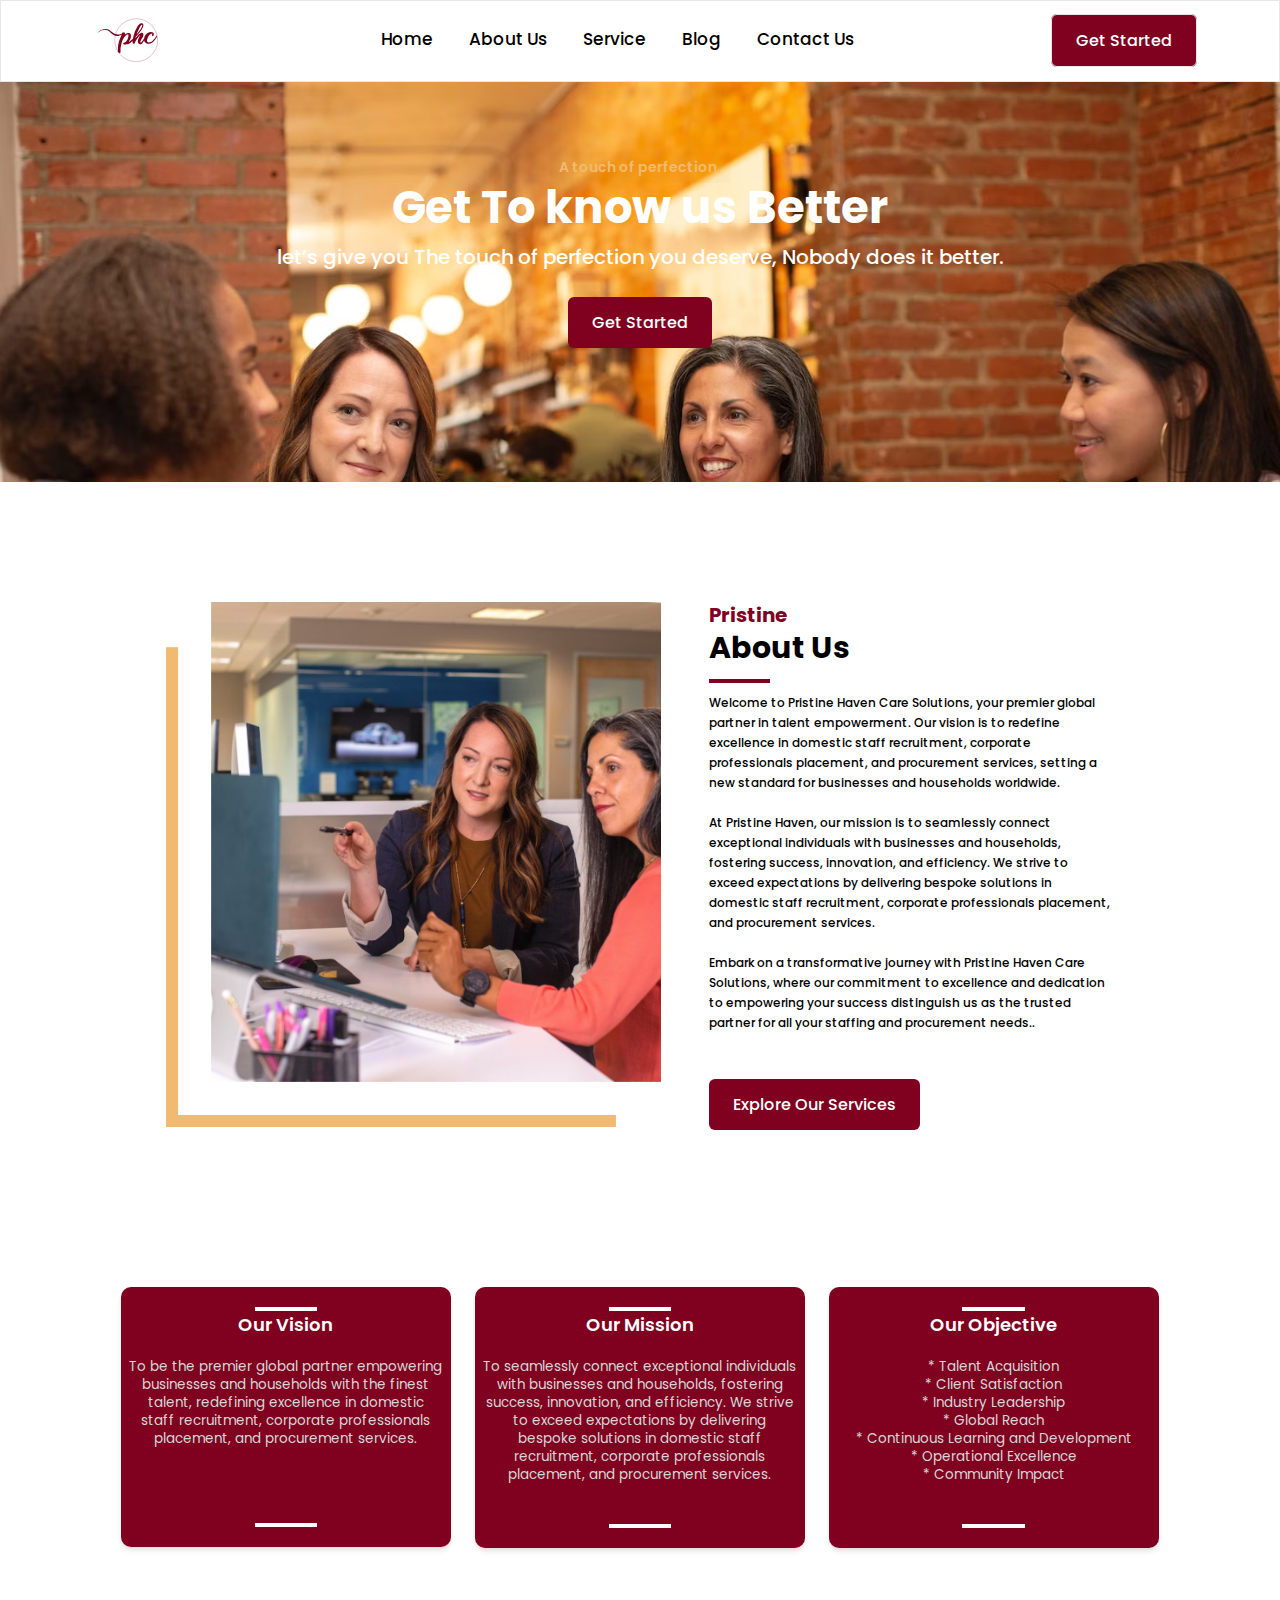
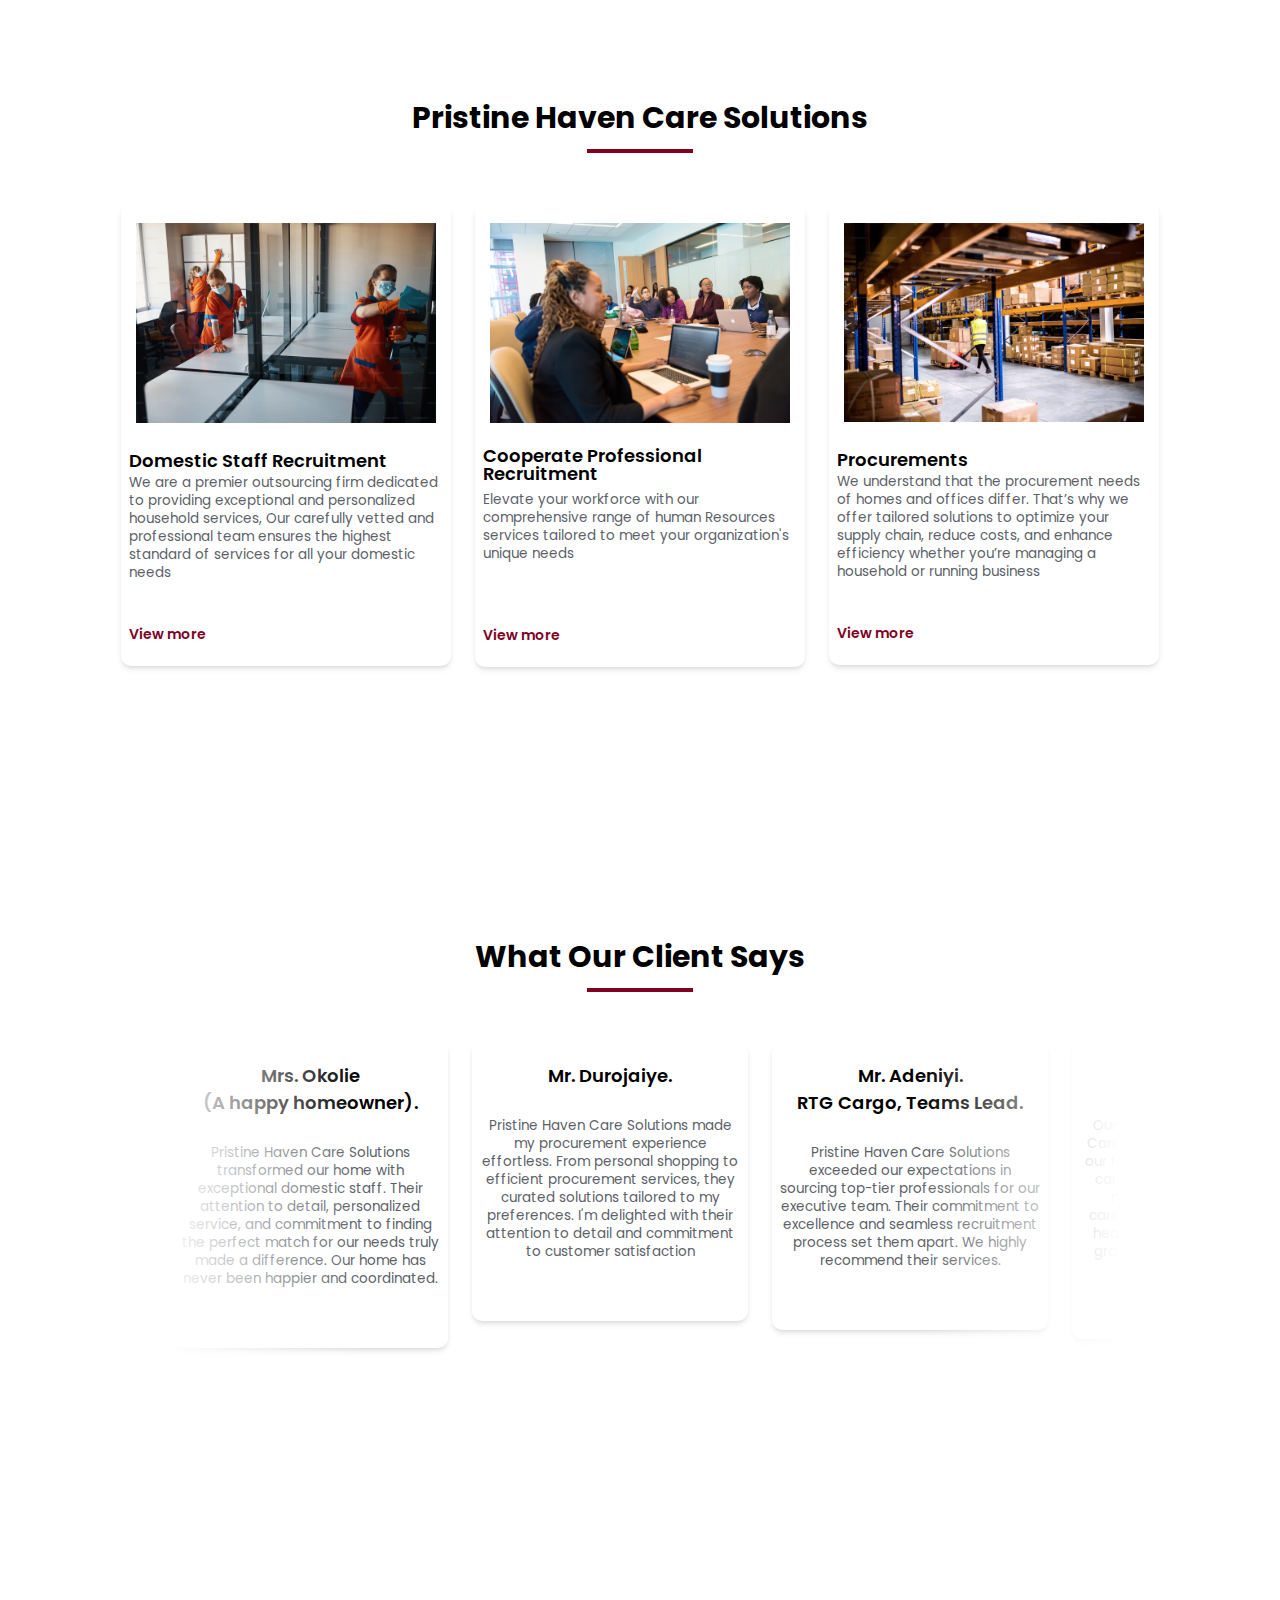
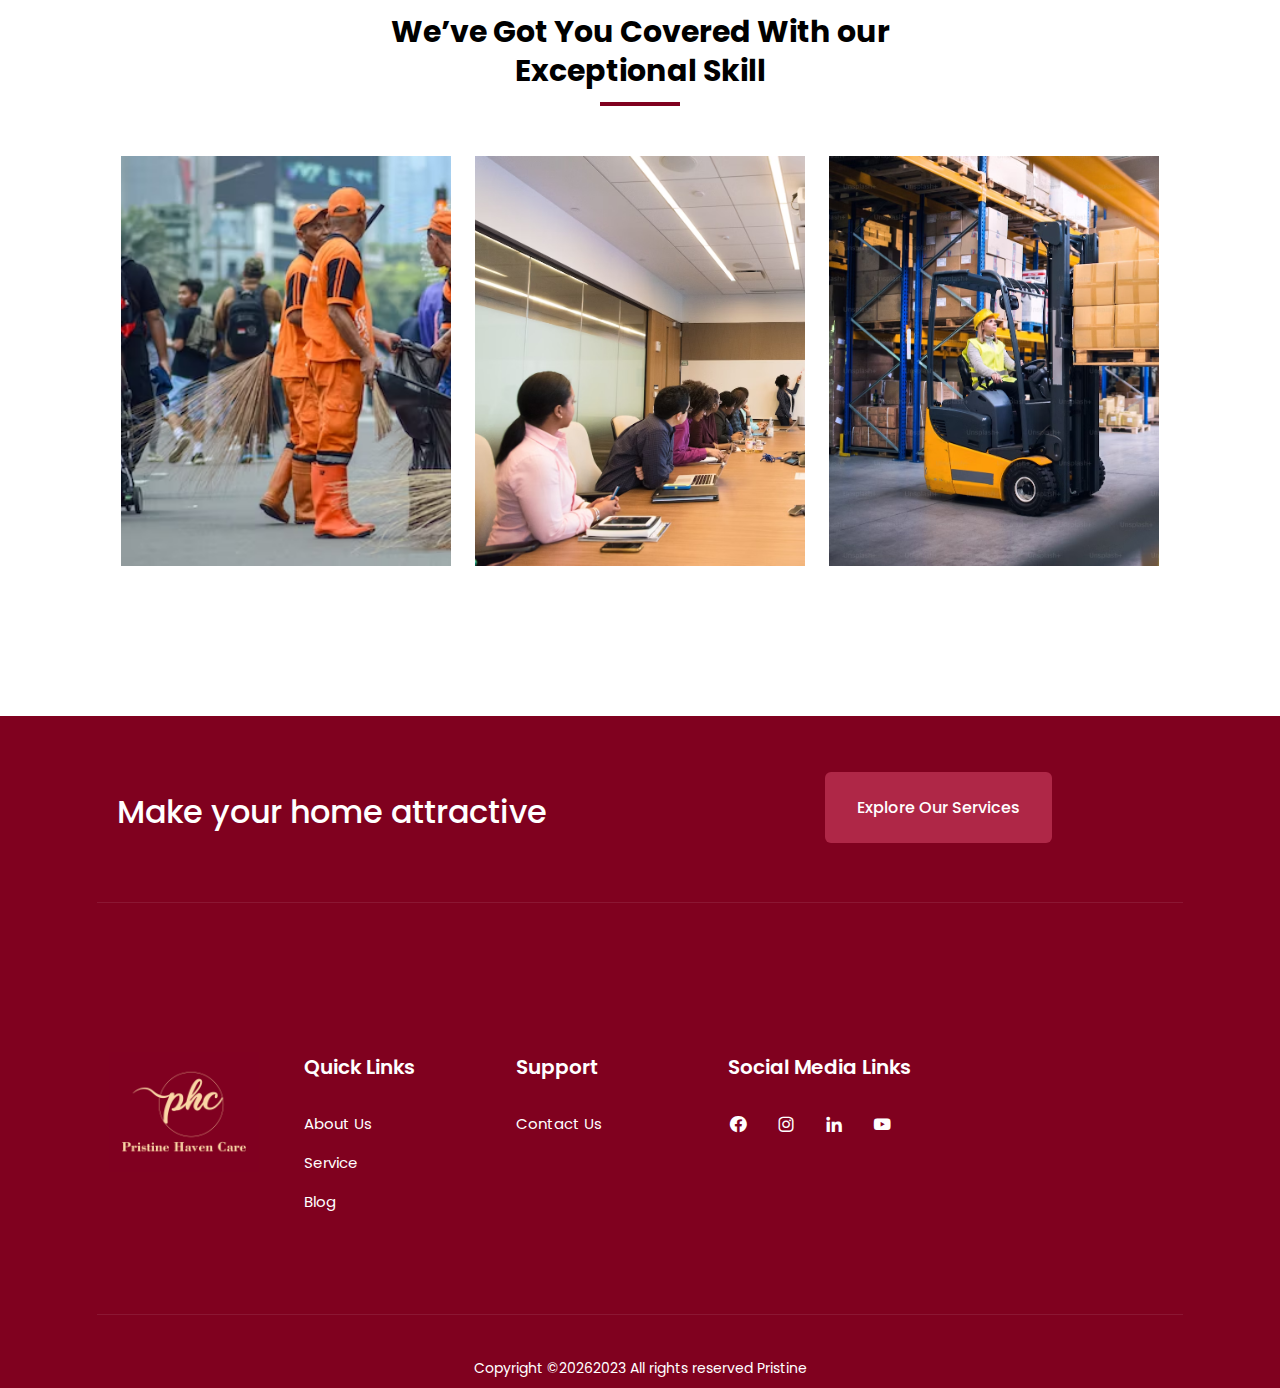
==== about.html @ 9f11a3fc "first commit" ====
<!DOCTYPE html>
<html lang="en">
  <head>
    <meta charset="UTF-8" />
    <meta http-equiv="X-UA-Compatible" content="IE=edge" />
    <meta name="viewport" content="width=device-width, initial-scale=1.0" />
    <link rel="preconnect" href="https://fonts.googleapis.com"/>
    <link rel="preconnect" href="https://fonts.gstatic.com" crossorigin/>
    <link rel="preconnect" href="https://fonts.googleapis.com">
    <link rel="preconnect" href="https://fonts.gstatic.com" crossorigin>
    <link rel="shortcut icon" href="/assets/favicon.ico" type="image/x-icon">
    <link href='https://unpkg.com/boxicons@2.1.4/css/boxicons.min.css' rel='stylesheet'>
   <link href="https://fonts.googleapis.com/css2?family=Poppins:wght@100;200;300;400;500;600;700;800;900&display=swap" rel="stylesheet">
    <link rel="stylesheet" href="css/style.css" />
    <link rel="stylesheet" href="css/test.css" />
    <link rel="stylesheet" href="https://cdnjs.cloudflare.com/ajax/libs/font-awesome/6.1.1/css/all.min.css"/>
  
    <title>Pristine Haven Care Solutions Ng</title>
  </head>
  <body>
    <header>
      <div class="">
        <div id="stick" class="shadow-sm border top-0 border-gray-200">
          <div class="w-full px-[15px]  lg:px-[70px]">
            <div class="flex flex-wrap relative items-center justify-between lg:px-[12px]">
               <div><a href="index.html"><img src="assets/PHC%20LOGO1_logo%204.svg" alt="" class="w-[100px]"></a></div>

               <div class="nav-links hidden lg:block">
                <nav>
                  <ul class="flex items-center">
                    <li class="inline-block mx-1 relative text-black z-[1] hover:text-navText"><a href="index.html" class="font-medium  py-[12px] px-[14px] text-[17px] block relative">Home</a></li>
                    <li class="inline-block mx-1 relative text-black z-[1] hover:text-navText"><a href="about.html" class="font-medium  py-[12px] px-[14px] text-[17px] block relative">About Us</a></li>
                    <li class="inline-block mx-1 relative dropMenu text-black z-[1] hover:text-navText"><a href="service.html" class="font-medium  py-[12px] px-[14px] text-[17px] block relative">Service</a>
                      <ul class="absolute w-[170px] transition-all  bg-white left-0 top-[120%] invisible opacity-0 shadow-md py-[17px]">
                        <li class="block relative text-black z-[1] hover:text-navText mr-[7px] ml-[4px]"><a href="service.html" class="font-light px-[10px] py-[6px] text-[17px] block relative">Domestic</a></li>
                        <li class="block relative text-black z-[1] hover:text-navText mr-[7px] ml-[4px]"><a href="service.html" class="font-light px-[10px] py-[6px] text-[17px] block relative">Professional</a></li>
                        <li class="block relative text-black z-[1] hover:text-navText mr-[7px] ml-[4px]"><a href="service.html" class="font-light px-[10px] py-[6px] text-[17px] block relative">Procurement</a></li>
                      </ul>
                    </li>
                    <li class="inline-block mx-1 relative text-black z-[1] hover:text-navText"><a href="blog.html" class="font-medium  py-[12px] px-[14px] text-[17px] block relative">Blog</a></li>
                    <li class="inline-block mx-1 relative text-black z-[1] hover:text-navText"><a href="contact.html" class="font-medium  py-[12px] px-[14px] text-[17px] block relative">Contact Us</a></li>
                  </ul>
                </nav>
               </div>

               <div class="float-right invisible slg:visible">
                <a href="contact.html" class=" px-[24px] py-[14px] font-medium text-[16px] text-white bg-navText rounded-[6px] border hover:border transition duration-500 hover:border-navText hover:text-navText hover:bg-white ">Get Started</a>
              </div>

              
              <div id="menu" class="block lg:hidden">
                <input type="checkbox" id="check">
                <label for="check" class="checkbtn"><i class="fas fa-bars"></i></label>
                  <div class="list">
                    <ul>
                      <li class="inline-block w-full mx-1 mt-2 relative text-white rounded-md hover:text-black hover:bg-[rgba(212,218,212,0.5)] z-[1]"><a href="index.html" class="font-medium  py-[8px] px-[19px] text-[17px] block relative">Home</a></li>
                      <li class="inline-block w-full mx-1 relative text-white rounded-md hover:text-black hover:bg-[rgba(212,218,212,0.5)] z-[1]"><a href="about.html" class="font-medium  py-[8px] px-[19px] text-[17px] block relative">About Us</a></li>
                      <li class="inline-block w-full mx-1 relative text-white rounded-md hover:text-black hover:bg-[rgba(212,218,212,0.5)] z-[1]"><a href="service.html" class="font-medium  py-[8px] px-[19px] text-[17px] block relative">Service</a> </li>
                      <li class="inline-block w-full mx-[1rem] list-disc relative text-white rounded-md hover:text-black hover:bg-[rgba(212,218,212,0.5)] z-[1]"><a href="service.html" class="font-medium  py-[8px] px-[19px] text-[14px] block relative">Domestic</a></li>
                      <li class="inline-block w-full mx-[1rem] relative text-white rounded-md hover:text-black hover:bg-[rgba(212,218,212,0.5)] z-[1]"><a href="service.html" class="font-medium  py-[8px] px-[19px] text-[14px] block relative">Professional</a></li>
                      <li class="inline-block w-full mx-[1rem] relative text-white rounded-md hover:text-black hover:bg-[rgba(212,218,212,0.5)] z-[1]"><a href="service.html" class="font-medium  py-[8px] px-[19px] text-[14px] block relative">Procurement</a></li> 
                      <li class="inline-block w-full mx-1 relative text-white rounded-md hover:text-black hover:bg-[rgba(212,218,212,0.5)] z-[1]"><a href="blog.html" class="font-medium  py-[8px] px-[19px] text-[17px] block relative">Blog</a></li>
                      <li class="inline-block w-full mx-1 relative text-white rounded-md hover:text-black hover:bg-[rgba(212,218,212,0.5)] z-[1]"><a href="contact.html" class="font-medium  py-[8px] px-[19px] text-[17px] block relative">Contact Us</a></li>
                      
                    </ul>
                </nav>
             </div>
           </div>
         </div>
      </div>
     </div>
   </header>
    
<!-- Hero Section -->
<section>
<div class="relative block">
  <div class="block relative shrink-0 w-full max-w-full">
    <div class="relative overflow-hidden">
      <div class="heroP2">
        <div class="heroP2 h-[400px]">
          <div class="text-center py-[40px] px-[10px] smi:py-[70px]">
            <div class="showcase-text shrink-0 relative items-center">
               <span class="text-[#F0BB71] px-[10px] py-[5px] text-[14px] font-semibold  inline-block bg-[rgba(186,159,40,0.04)] rounded-[3px]">A touch of perfection.</span>
               <h1 class="text-white font-bold leading-[1.1] block text-[32px] smi:text-[40px] md:text-[30px] slg:text-[45px] mb-[10px]">Get To know us Better</h1>
               <p class="block text-white leading-[1.4] font-medium pr-0 text-[18px] smi:text-[22px] md:text-[18px] slg:text-[20px] mb-[29px] smi:mb-[40px]">let’s give you The touch of perfection you deserve, Nobody does it better.</p>
                <a href="" class="px-[24px] py-[14px] font-medium text-[16px] text-white bg-navText rounded-[6px]  hover:border transition duration-500 hover:border-navText hover:text-navText hover:bg-transparent">Get Started</a>
              </div>
              </div>
        
            </div> 
        </div>
      </div>
      </div>
  </div>
</div>
</section>

<!-- About Us Section -->
<section class="py-[40px] md:pt-[120px]">
  <div class="w-full smi:max-w-[540px] md:max-w-[720px] lg:max-w-[960px] slg:max-w-[1110px] mx-auto px-[.75rem]">
   <div class="flex flex-wrap justify-center">
    <div class="shrink-0 w-full smi:w-[83.333%] lg:w-[50%] max-w-full px-[1.5rem]">
      <div class="block">
        <img src="assets/About Us.png" alt="" class="w-full">
      </div>
    </div>

    <div class="shrink-0 w-full md:w-[75%] lg:w-[41.666%] max-w-full px-[1.5rem]">
      <div class="relative"><h2 class="text-[14px] md:text-[20px] block text-navText font-bold leading-[1.3] relative">Pristine</h2></div>
      <div class="headTitle1 relative block mb-[10px]">
        <h2 class="relative block text-[24px] md:text-[30px] font-bold leading-[1.3] mb-[12px]">About Us</h2>  
      </div>      
      <p class="font-medium leading-[20px] text-[12px] mb-[60px]">Welcome to Pristine Haven Care Solutions, your premier global partner in talent empowerment. Our vision is to redefine excellence in domestic staff recruitment, corporate professionals placement, and procurement services, setting a new standard for businesses and households worldwide.
        <br> <br>
        At Pristine Haven, our mission is to seamlessly connect exceptional individuals with businesses and households, fostering success, innovation, and efficiency. We strive to exceed expectations by delivering bespoke solutions in domestic staff recruitment, corporate professionals placement, and procurement services.
        <br> <br>    
        Embark on a transformative journey with Pristine Haven Care Solutions, where our commitment to excellence and dedication to empowering your success distinguish us as the trusted partner for all your staffing and procurement needs..</p>
            <a href="service.html" class="px-[24px] py-[14px] font-medium text-[16px] text-white bg-navText rounded-[6px]  hover:border transition duration-500 hover:border-navText hover:text-navText hover:bg-transparent">Explore Our Services</a>
      </div>        
   </div>
  </div> 
</section>

<!-- V M O Section -->
<section class="pt-[70px] sm:pt-[120px]">
  <div class="w-full smi:max-w-[540px] md:max-w-[720px] lg:max-w-[960px] slg:max-w-[1110px] mx-auto px-[.75rem]">
  <div class="block w-full mx-auto px-[.75rem]">
    <div class="flex flex-wrap relative">
      
      <div class="block relative shrink-0 smi:w-[50%] lg:w-[33.33%] w-full px-[12px] max-w-full">
        <div class="relative card text-center bg-navText block mb-[30px] px-[8px] py-[20px] rounded-[10px] shadow-md">
          <div class="card_stroke mb-10"></div>
          <h2 class="block font-semibold text-white text-[18px] mb-[20px]">Our Vision</h2>
          <div class="block"><p class="text-[#d7d7d8] mb-[75px] text-[13.5px] leading-[18px] font-normal">To be the premier global partner empowering businesses and households with the finest talent, redefining excellence in domestic staff recruitment, corporate professionals placement, and procurement services.</p></div>  
          <div class="card_stroke mb-10"></div>
        </div>
      </div>

      <div class="block relative shrink-0 smi:w-[50%] lg:w-[33.33%] w-full px-[12px] max-w-full">
        <div class="relative card text-center bg-navText block mb-[30px] px-[8px] py-[20px] rounded-[10px] shadow-md">
          <div class="card_stroke mb-10"></div>
          <h2 class="block font-semibold text-white mb-[20px] text-[18px]">Our Mission</h2>
          <div class="block"><p class="text-[#d7d7d8] mb-[40px] text-[13.5px] leading-[18px] font-normal">To seamlessly connect exceptional individuals with businesses and households, fostering success, innovation, and efficiency. We strive to exceed expectations by delivering bespoke solutions in domestic staff recruitment, corporate professionals placement, and procurement services.</p></div>  
          <div class="card_stroke mb-10"></div>
        </div>
      </div>

      <div class="block relative shrink-0 smi:w-[50%] lg:w-[33.33%] w-full px-[12px] max-w-full">
        <div class="relative card text-center bg-navText block mb-[30px] px-[8px] py-[20px] rounded-[10px] shadow-md">
          <div class="card_stroke mb-10"></div>
          <h2 class="block font-semibold text-white mb-[20px] text-[18px]">Our Objective</h2>
          <div class="block"><p class="text-[#d7d7d8] mb-[40px] text-[13.5px] leading-[18px] font-normal">* Talent Acquisition 
     <br>       * Client Satisfaction
     <br>       * Industry Leadership
     <br>       * Global Reach
     <br>       * Continuous Learning and Development 
     <br>       * Operational Excellence
     <br>       * Community Impact</p></div>  
          <div class="card_stroke mb-10"></div>
        </div>
      </div>
    </div>
  </div>
  </div>
</section>

<!-- Service Section -->
<section class="py-[70px] sm:py-[120px]">
  <div class="w-full smi:max-w-[540px] md:max-w-[720px] lg:max-w-[960px] slg:max-w-[1110px] mx-auto px-[.75rem]">
  <div class="block w-full mx-auto px-[.75rem]">
    <div class="flex justify-center flex-wrap">
      <div class="w-full max-w-full lg:w-[66.66%] shrink-0">
        <div class="headTitle relative block text-center mb-[50px]">
          <h2 class="relative block text-[24px] md:text-[30px] font-bold leading-[1.3] mb-[12px]">Pristine Haven Care Solutions</h2>  
        </div>      
     </div>
    </div>
    <div class="flex flex-wrap relative">
      
      <div class="block relative shrink-0 smi:w-[50%] lg:w-[33.33%] w-full px-[12px] max-w-full">
        <div class="relative card block mb-[30px] px-[8px] py-[20px] rounded-[10px] shadow-md">
          <div class="block w-full"><img src="assets/ser_dom_1.avif" alt="" class="block w-[300px] mb-[24px] mx-auto"></div>
          <h2 class="block font-semibold text-[18px]">Domestic Staff Recruitment</h2>
          <div class="block"><p class="text-[#5C6168] mb-[40px] text-[13.5px] leading-[18px] font-normal">We are a premier outsourcing firm dedicated to 
            providing exceptional and personalized household services, 
            Our carefully vetted and professional team ensures the highest standard of services for all your domestic needs</p></div>  
          <a href="service.html" class="text-navText text-[14px] font-semibold">View more</a>   
        </div>
      </div>

      <div class="block shrink-0 smi:w-[50%] lg:w-[33.33%] w-full px-[12px] max-w-full">
        <div class="relative card block mb-[30px] px-[8px] py-[20px] rounded-[10px] shadow-md">
          <div class="block w-full"><img src="assets/ser_prof_1.avif" alt="" class="block w-[300px] mb-[24px] mx-auto"></div>
          <h2 class="block font-semibold text-[18px] leading-[18px] mb-[8px]">Cooperate Professional Recruitment</h2>
          <div class="block"><p class="text-[#5C6168] mb-[60px] text-[13.5px] leading-[18px] font-normal">Elevate your workforce with our comprehensive range of human Resources services tailored to meet your organization's unique needs</p></div>  
          <a href="service.html" class="text-navText text-[14px] font-semibold">View more</a>   
        </div>
      </div>

      <div class="block shrink-0 smi:w-[50%] lg:w-[33.33%] w-full px-[12px] max-w-full">
        <div class="relative card block mb-[30px] px-[8px] py-[20px] rounded-[10px] shadow-md">
          <div class="block w-full"><img src="assets/ser_pro_1.avif" alt="" class="block w-[300px] mb-[24px] mx-auto"></div>
          <h2 class="block font-semibold text-[18px]">Procurements</h2>
          <div class="block"><p class="text-[#5C6168] mb-[40px] text-[13.5px] leading-[18px] font-normal">We understand that the procurement needs of homes and offices differ. That’s why we offer tailored solutions to optimize your supply chain, reduce costs, and enhance efficiency whether you’re managing a household or running business</p></div>  
          <a href="service.html" class="text-navText text-[14px] font-semibold">View more</a>   
        </div>
      </div>
    </div>
  </div>
  </div>
</section> 

<!-- Testimonial Section -->
<section class="py-[70px] sm:py-[120px]">
  <div class="w-full smi:max-w-[540px] md:max-w-[720px] lg:max-w-[960px] slg:max-w-[1110px] mx-auto px-[.75rem]">
  <div class="block w-full mx-auto px-[.75rem]">
    <div class="flex justify-center flex-wrap">
      <div class="w-full max-w-full lg:w-[66.66%] shrink-0">
        <div class="headTitle relative block text-center mb-[50px]">
          <h2 class="relative block text-[24px] md:text-[30px] font-bold leading-[1.3] mb-[12px]">What Our Client Says</h2>  
        </div>      
     </div>
    </div>
    <div class="flex flex-wrap relative">
      <div class="slider">
        <div class="slide-track">
          <div class="inline-block relative shrink-0 w-[300px] h-[330px] px-[12px] max-w-full">
            <div class="relative  block mb-[30px] px-[8px] py-[20px] text-center rounded-[10px] shadow-md">
              <h2 class="block font-semibold text-[18px] mb-[28px]">Mrs. Okolie <br>(A happy homeowner).</h2>
              <div class="block"><p class="text-[#5C6168] mb-[40px] text-[13.5px] leading-[18px] font-normal">Pristine Haven Care Solutions transformed our home with exceptional domestic staff. Their attention to detail, personalized service, and commitment to finding the perfect match for our needs truly made a difference. Our home has never been happier and coordinated.</p></div>   
            </div>
          </div>
          
          <div class="inline-block shrink-0 w-[300px] h-[330px] px-[12px] max-w-full">
            <div class="relative  block mb-[30px] px-[8px] py-[20px] text-center rounded-[10px] shadow-md">
              <h2 class="block font-semibold text-[18px] mb-[28px]">Mr. Durojaiye.</h2>
              <div class="block"><p class="text-[#5C6168] mb-[40px] text-[13.5px] leading-[18px] font-normal">Pristine Haven Care Solutions made my procurement experience effortless. From personal shopping to efficient procurement services, they curated solutions tailored to my preferences. I'm delighted with their attention to detail and commitment to customer satisfaction</p></div>   
            </div>
          </div>
    
        <div class="inline-block shrink-0 w-[300px] h-[330px] px-[12px] max-w-full">
          <div class="relative  block mb-[30px] px-[8px] py-[20px] text-center rounded-[10px] shadow-md">
            <h2 class="block font-semibold text-[18px] mb-[28px]"> Mr. Adeniyi. <br>RTG Cargo, Teams Lead.</h2>
            <div class="block"><p class="text-[#5C6168] mb-[40px] text-[13.5px] leading-[18px] font-normal">Pristine Haven Care Solutions exceeded our expectations in sourcing top-tier professionals for our executive team. Their commitment to excellence and seamless recruitment process set them apart. We highly recommend their services.</p></div>   
          </div>
        </div>
    
        <div class="inline-block relative shrink-0 w-[300px] h-[330px] px-[12px] max-w-full">
          <div class="relative  block mb-[30px] px-[8px] py-[20px] text-center rounded-[10px] shadow-md">
            <h2 class="block font-semibold text-[18px] mb-[28px]"> Mrs. Oreoluwa.</h2>
            <div class="block"><p class="text-[#5C6168] mb-[40px] text-[13.5px] leading-[18px] font-normal">Our experience with Pristine Haven Care Solutions in finding a nanny for our family has been exceptional. The care and dedication they put into matching us with the perfect caregiver for my children were truly heartwarming. We feel secure and grateful to have such a wonderful addition to our family</p></div>   
          </div>
        </div>
        
        <div class="inline-block shrink-0 w-[300px] h-[330px] px-[12px] max-w-full">
          <div class="relative  block mb-[30px] px-[8px] py-[20px] text-center rounded-[10px] shadow-md">
            <h2 class="block font-semibold text-[18px] mb-[28px]"> Mr. Emmanuel.</h2>
            <div class="block"><p class="text-[#5C6168] mb-[40px] text-[13.5px] leading-[18px] font-normal">Pristine Haven Care Solutions not only found us a chef with extraordinary culinary skills but also someone who understands and caters to our unique tastes. Our dining experience has been elevated, and we're incredibly satisfied with the professional and personalized service provided.</p></div>   
          </div>
        </div>
  
      <div class="inline-block shrink-0 w-[300px] h-[330px] px-[12px] max-w-full">
        <div class="relative  block mb-[30px] px-[8px] py-[20px] text-center rounded-[10px] shadow-md">
          <h2 class="block font-semibold text-[18px] mb-[28px]">Tosin</h2>
          <div class="block"><p class="text-[#5C6168] mb-[40px] text-[13.5px] leading-[18px] font-normal">Hiring a housekeeper through Pristine Haven Care Solutions has been a game-changer for my hectic lifestyle. The attention to detail, reliability, and efficiency of the housekeeper they connected me with have allowed me to focus on my career with peace of mind. Highly recommended!</p></div>   
        </div>
      </div>
  
      <div class="inline-block relative shrink-0 w-[300px] h-[330px] px-[12px] max-w-full">
        <div class="relative  block mb-[30px] px-[8px] py-[20px] text-center rounded-[10px] shadow-md">
          <h2 class="block font-semibold text-[18px] mb-[28px]">Mrs. Okolie <br>(A happy homeowner).</h2>
          <div class="block"><p class="text-[#5C6168] mb-[40px] text-[13.5px] leading-[18px] font-normal">Pristine Haven Care Solutions transformed our home with exceptional domestic staff. Their attention to detail, personalized service, and commitment to finding the perfect match for our needs truly made a difference. Our home has never been happier and coordinated.</p></div>   
        </div>
      </div>
      
      <div class="inline-block shrink-0 w-[300px] h-[330px] px-[12px] max-w-full">
        <div class="relative  block mb-[30px] px-[8px] py-[20px] text-center rounded-[10px] shadow-md">
          <h2 class="block font-semibold text-[18px] mb-[28px]">Mr. Durojaiye.</h2>
          <div class="block"><p class="text-[#5C6168] mb-[40px] text-[13.5px] leading-[18px] font-normal">Pristine Haven Care Solutions made my procurement experience effortless. From personal shopping to efficient procurement services, they curated solutions tailored to my preferences. I'm delighted with their attention to detail and commitment to customer satisfaction</p></div>   
        </div>
      </div>

    <div class="inline-block shrink-0 w-[300px] h-[330px] px-[12px] max-w-full">
      <div class="relative  block mb-[30px] px-[8px] py-[20px] text-center rounded-[10px] shadow-md">
        <h2 class="block font-semibold text-[18px] mb-[28px]"> Mr. Adeniyi. <br>RTG Cargo, Teams Lead.</h2>
        <div class="block"><p class="text-[#5C6168] mb-[40px] text-[13.5px] leading-[18px] font-normal">Pristine Haven Care Solutions exceeded our expectations in sourcing top-tier professionals for our executive team. Their commitment to excellence and seamless recruitment process set them apart. We highly recommend their services.</p></div>   
      </div>
    </div>

    <div class="inline-block relative shrink-0 w-[300px] h-[330px] px-[12px] max-w-full">
      <div class="relative  block mb-[30px] px-[8px] py-[20px] text-center rounded-[10px] shadow-md">
        <h2 class="block font-semibold text-[18px] mb-[28px]"> Mrs. Oreoluwa.</h2>
        <div class="block"><p class="text-[#5C6168] mb-[40px] text-[13.5px] leading-[18px] font-normal">Our experience with Pristine Haven Care Solutions in finding a nanny for our family has been exceptional. The care and dedication they put into matching us with the perfect caregiver for my children were truly heartwarming. We feel secure and grateful to have such a wonderful addition to our family</p></div>   
      </div>
    </div>
    
    <div class="inline-block shrink-0 w-[300px] h-[330px] px-[12px] max-w-full">
      <div class="relative  block mb-[30px] px-[8px] py-[20px] text-center rounded-[10px] shadow-md">
        <h2 class="block font-semibold text-[18px] mb-[28px]"> Mr. Emmanuel.</h2>
        <div class="block"><p class="text-[#5C6168] mb-[40px] text-[13.5px] leading-[18px] font-normal">Pristine Haven Care Solutions not only found us a chef with extraordinary culinary skills but also someone who understands and caters to our unique tastes. Our dining experience has been elevated, and we're incredibly satisfied with the professional and personalized service provided.</p></div>   
      </div>
    </div>

  <div class="inline-block shrink-0 w-[300px] h-[330px] px-[12px] max-w-full">
    <div class="relative  block mb-[30px] px-[8px] py-[20px] text-center rounded-[10px] shadow-md">
      <h2 class="block font-semibold text-[18px] mb-[28px]">Tosin</h2>
      <div class="block"><p class="text-[#5C6168] mb-[40px] text-[13.5px] leading-[18px] font-normal">Hiring a housekeeper through Pristine Haven Care Solutions has been a game-changer for my hectic lifestyle. The attention to detail, reliability, and efficiency of the housekeeper they connected me with have allowed me to focus on my career with peace of mind. Highly recommended!</p></div>   
    </div>
  </div>

        </div>
      </div>
        

  </div>    
</div>


</div> 
  </div>
</section>

<!-- Service Section -->

<section id="category" class="py-[70px] sm:py-[120px]">
  <div class="w-full smi:max-w-[540px] md:max-w-[720px] lg:max-w-[960px] slg:max-w-[1110px] mx-auto px-[.75rem]">
  <div class="block w-full mx-auto px-[.75rem]">
    <div class="flex justify-center flex-wrap">
      <div class="w-full max-w-full lg:w-[50.66%] shrink-0">
        <div class="headTitle relative block text-center mb-[50px]">
          <h2 class="relative block text-[24px] md:text-[30px] font-bold leading-[1.3] mb-[12px]">We’ve Got You Covered With our Exceptional Skill</h2>  
        </div>      
     </div>
    </div>
    <div class="flex flex-wrap relative">
      

      <div class="block relative shrink-0 smi:w-[50%] lg:w-[33.33%] w-full px-[12px] max-w-full">
        <div class="chagnover relative overflow-hidden mb-[30px]">
          <div class="hovEff"></div>
          <div class="eff">
           <div class="overlay">
            <h1 class="text-[24px] md:text-[30px] text-white block font-bold leading-[1.3] mb-[6px] relative">Domestic Staff</h1>
            <p class="text-white text-[18px] font-light leading-[1.4] mb-[15px]">Facilisis ac eget mauris nulla.</p>
           </div>
          </div>
        </div>
      </div>

      <div class="block shrink-0 smi:w-[50%] lg:w-[33.33%] w-full px-[12px] max-w-full">
        <div class="chagnover relative overflow-hidden mb-[30px]">
          <div class="hovEff3"></div>
          <div class="eff">
           <div class="overlay">
            <h1 class="text-[24px] md:text-[30px] text-white block font-bold leading-[1.3] mb-[6px] relative">Professional Staff</h1>
            <p class="text-white text-[18px] font-light leading-[1.4] mb-[15px]">Facilisis ac eget mauris nulla.</p>
           </div>
          </div>
        </div>
        </div>

      <div class="block shrink-0 smi:w-[50%] lg:w-[33.33%] w-full px-[12px] max-w-full">
        <div class="chagnover relative overflow-hidden mb-[30px]">
          <div class="hovEff4"></div>
          <div class="eff">
           <div class="overlay">
            <h1 class="text-[24px] md:text-[30px] text-white block font-bold leading-[1.3] mb-[6px] relative">Procurement</h1>
            <p class="text-white text-[18px] font-light leading-[1.4] mb-[15px]">Facilisis ac eget mauris nulla.</p>
           </div>
          </div>
        </div>
      </div>
    </div>
  </div>
  </div>
</section> 

<!-- Footer Section -->
<section class="pt-[80px] bg-navText">
  <div class="w-full smi:max-w-[540px] md:max-w-[720px] lg:max-w-[960px] slg:max-w-[1110px] mx-auto pb-[50px]  px-[.75rem]">
<div class="mx-auto px-[.75rem] w-full border-b border-[rgba(255,255,255,0.09)] pb-[50px]">
  <div class=" flex flex-wrap">
    <div class="shrink-0 w-full md:w-[66.666%] max-w-full px-[.5rem]">
     <div class="flex">
      <div class="block">
        <h2 class="text-white text-[26px] lg:text-[32px] block font-medium leading-[32px] mb-[24px] relative">Make your home attractive</h2>
       </div>
     </div>
    </div>
    <div class="shrink-0 w-full md:w-[33.333%] max-w-full px-[.5rem]">
      <a href="service.html" class="px-[16px] py-[12px] lg:px-[32px] lg:py-[24px] font-medium text-[16px] text-white bg-[#AF2747] rounded-[6px]  hover:border transition duration-500 hover:border-[#AF2747] hover:text-[#AF2747] hover:bg-transparent">Explore Our Services</a>
    </div>
  </div>
</div>
  </div>
</section>



<footer class="block">
<div class="bg-navText">
  <div class="pt-0 lg:pt-[99px]">
<div class="w-full smi:max-w-[540px] md:max-w-[720px] lg:max-w-[960px] slg:max-w-[1110px] mx-auto pb-[50px] px-[.75rem]">
    <div class="w-full mx-auto px-[.75rem]">
      <div class="flex flex-wrap justify-between">
        <div class="shrink-0 w-full smi:w-[66.6666%] md:w-[15%] max-w-full">
          <div class="mb-[50px]">
            <div class="mb-[20px]">
              <div class="w-[200px] lg:w-[150px] mb-[35px]">
                <a href="index.html">
                  <img src="assets/logo 3.png" alt="" class="align-middle">
                </a>
              </div>
            </div>
          </div>
        </div>
        <div class="shrink-0 w-full smi:w-[50%] md:w-[33.3333%] lg:w-[16.66666%] max-w-full">
          <div class="mb-[50px]">
            <div class="block">
              <h4 class="text-white text-[20px] font-semibold mb-[30px]">Quick Links</h4>
              <ul>
                <li class="mb-[15px] offset"><a href="about.html" class="text-white text-[15px] font-normal duration-700 hover:underline">About Us</a></li>
                <li class="mb-[15px] offset"><a href="service.html" class="text-white text-[15px] font-normal duration-700 hover:underline">Service</a></li>
                <li class="mb-[15px] offset"><a href="blog.html" class="text-white text-[15px] font-normal duration-700 hover:underline">Blog</a></li>
              </ul>
            </div>
          </div>
        </div>
        <div class="shrink-0 w-full smi:w-[50%] md:w-[33.3333%] lg:w-[16.66666%] max-w-full">
          <div class="mb-[50px]">
            <div class="block">
              <h4 class="text-white text-[20px] font-semibold mb-[30px]">Support</h4>
              <ul>
             <li class="mb-[15px]"><a href="contact.html" class="text-white text-[15px] font-normal duration-700 hover:underline">Contact Us</a></li>
              </ul>
            </div>
          </div>
        </div>
        <div class="shrink-0 w-full smi:w-[83%] md:w-[66.6666%] lg:w-[41.66666%] max-w-full">
          <div class="mb-[50px]">
            <div class="block mb-[10px]">
              <h4 class="text-white text-[20px] font-semibold mb-[30px]">Social Media Links</h4>
            </div>
            <div class="block">
              <a href="" class="text-white text-[20px] text-center mr-[24px] leading-[1.4] duration-700 inline-block hover:scale-x-[-1]"><i class='bx bxl-facebook-circle' style='color:#ffffff' ></i></a>
              <a href="" class="text-white text-[20px] text-center mr-[24px] leading-[1.4] duration-700 inline-block hover:scale-x-[-1]"><i class='bx bxl-instagram'></i></a>
              <a href="" class="text-white text-[20px] text-center mr-[24px] leading-[1.4] duration-700 inline-block hover:scale-x-[-1]"><i class='bx bxl-linkedin' style='color:#ffffff' ></i></a>
              <a href="" class="text-white text-[20px] text-center mr-[24px] leading-[1.4] duration-700 inline-block hover:scale-x-[-1]"><i class='bx bxl-youtube' style='color:#ffffff' ></i></a>
            </div>
          </div>
        </div>
      </div>
    </div>
  </div>
  <div class="block">
    <div class="w-full smi:max-w-[540px] md:max-w-[720px] lg:max-w-[960px] slg:max-w-[1110px] mx-auto px-[.75rem]">
      <div class="border-t border-[rgba(255,255,255,0.09)] pt-[39px] pb-[6px]">
        <div class="flex flex-wrap">
          <div class="shrink-0 w-full max-w-full">
            <div class="text-center block">
              <p class="text-white font-normal leading-[2] text-[14px]">Copyright ©<script>document.write(new Date().getFullYear());</script>2023 All rights reserved Pristine</p>
            </div>
          </div>
        </div>
      </div>
     </div>
  </div>
  </div>
</div>
</footer>


<script src=""></script>
</body>
</html>
---- css/style.css ----
/*
! tailwindcss v3.0.24 | MIT License | https://tailwindcss.com
*/

/*
1. Prevent padding and border from affecting element width. (https://github.com/mozdevs/cssremedy/issues/4)
2. Allow adding a border to an element by just adding a border-width. (https://github.com/tailwindcss/tailwindcss/pull/116)
*/

*,
::before,
::after {
  box-sizing: border-box;
  /* 1 */
  border-width: 0;
  /* 2 */
  border-style: solid;
  /* 2 */
  border-color: #e5e7eb;
  /* 2 */
}

::before,
::after {
  --tw-content: '';
}

/*
1. Use a consistent sensible line-height in all browsers.
2. Prevent adjustments of font size after orientation changes in iOS.
3. Use a more readable tab size.
4. Use the user's configured `sans` font-family by default.
*/

html {
  line-height: 1.5;
  /* 1 */
  -webkit-text-size-adjust: 100%;
  /* 2 */
  -moz-tab-size: 4;
  /* 3 */
  -o-tab-size: 4;
     tab-size: 4;
  /* 3 */
  font-family: Poppins, sans-serif;
  /* 4 */
}

/*
1. Remove the margin in all browsers.
2. Inherit line-height from `html` so users can set them as a class directly on the `html` element.
*/

body {
  margin: 0;
  /* 1 */
  line-height: inherit;
  /* 2 */
}

/*
1. Add the correct height in Firefox.
2. Correct the inheritance of border color in Firefox. (https://bugzilla.mozilla.org/show_bug.cgi?id=190655)
3. Ensure horizontal rules are visible by default.
*/

hr {
  height: 0;
  /* 1 */
  color: inherit;
  /* 2 */
  border-top-width: 1px;
  /* 3 */
}

/*
Add the correct text decoration in Chrome, Edge, and Safari.
*/

abbr:where([title]) {
  -webkit-text-decoration: underline dotted;
          text-decoration: underline dotted;
}

/*
Remove the default font size and weight for headings.
*/

h1,
h2,
h3,
h4,
h5,
h6 {
  font-size: inherit;
  font-weight: inherit;
}

/*
Reset links to optimize for opt-in styling instead of opt-out.
*/

a {
  color: inherit;
  text-decoration: inherit;
}

/*
Add the correct font weight in Edge and Safari.
*/

b,
strong {
  font-weight: bolder;
}

/*
1. Use the user's configured `mono` font family by default.
2. Correct the odd `em` font sizing in all browsers.
*/

code,
kbd,
samp,
pre {
  font-family: ui-monospace, SFMono-Regular, Menlo, Monaco, Consolas, "Liberation Mono", "Courier New", monospace;
  /* 1 */
  font-size: 1em;
  /* 2 */
}

/*
Add the correct font size in all browsers.
*/

small {
  font-size: 80%;
}

/*
Prevent `sub` and `sup` elements from affecting the line height in all browsers.
*/

sub,
sup {
  font-size: 75%;
  line-height: 0;
  position: relative;
  vertical-align: baseline;
}

sub {
  bottom: -0.25em;
}

sup {
  top: -0.5em;
}

/*
1. Remove text indentation from table contents in Chrome and Safari. (https://bugs.chromium.org/p/chromium/issues/detail?id=999088, https://bugs.webkit.org/show_bug.cgi?id=201297)
2. Correct table border color inheritance in all Chrome and Safari. (https://bugs.chromium.org/p/chromium/issues/detail?id=935729, https://bugs.webkit.org/show_bug.cgi?id=195016)
3. Remove gaps between table borders by default.
*/

table {
  text-indent: 0;
  /* 1 */
  border-color: inherit;
  /* 2 */
  border-collapse: collapse;
  /* 3 */
}

/*
1. Change the font styles in all browsers.
2. Remove the margin in Firefox and Safari.
3. Remove default padding in all browsers.
*/

button,
input,
optgroup,
select,
textarea {
  font-family: inherit;
  /* 1 */
  font-size: 100%;
  /* 1 */
  line-height: inherit;
  /* 1 */
  color: inherit;
  /* 1 */
  margin: 0;
  /* 2 */
  padding: 0;
  /* 3 */
}

/*
Remove the inheritance of text transform in Edge and Firefox.
*/

button,
select {
  text-transform: none;
}

/*
1. Correct the inability to style clickable types in iOS and Safari.
2. Remove default button styles.
*/

button,
[type='button'],
[type='reset'],
[type='submit'] {
  -webkit-appearance: button;
  /* 1 */
  background-color: transparent;
  /* 2 */
  background-image: none;
  /* 2 */
}

/*
Use the modern Firefox focus style for all focusable elements.
*/

:-moz-focusring {
  outline: auto;
}

/*
Remove the additional `:invalid` styles in Firefox. (https://github.com/mozilla/gecko-dev/blob/2f9eacd9d3d995c937b4251a5557d95d494c9be1/layout/style/res/forms.css#L728-L737)
*/

:-moz-ui-invalid {
  box-shadow: none;
}

/*
Add the correct vertical alignment in Chrome and Firefox.
*/

progress {
  vertical-align: baseline;
}

/*
Correct the cursor style of increment and decrement buttons in Safari.
*/

::-webkit-inner-spin-button,
::-webkit-outer-spin-button {
  height: auto;
}

/*
1. Correct the odd appearance in Chrome and Safari.
2. Correct the outline style in Safari.
*/

[type='search'] {
  -webkit-appearance: textfield;
  /* 1 */
  outline-offset: -2px;
  /* 2 */
}

/*
Remove the inner padding in Chrome and Safari on macOS.
*/

::-webkit-search-decoration {
  -webkit-appearance: none;
}

/*
1. Correct the inability to style clickable types in iOS and Safari.
2. Change font properties to `inherit` in Safari.
*/

::-webkit-file-upload-button {
  -webkit-appearance: button;
  /* 1 */
  font: inherit;
  /* 2 */
}

/*
Add the correct display in Chrome and Safari.
*/

summary {
  display: list-item;
}

/*
Removes the default spacing and border for appropriate elements.
*/

blockquote,
dl,
dd,
h1,
h2,
h3,
h4,
h5,
h6,
hr,
figure,
p,
pre {
  margin: 0;
}

fieldset {
  margin: 0;
  padding: 0;
}

legend {
  padding: 0;
}

ol,
ul,
menu {
  list-style: none;
  margin: 0;
  padding: 0;
}

/*
Prevent resizing textareas horizontally by default.
*/

textarea {
  resize: vertical;
}

/*
1. Reset the default placeholder opacity in Firefox. (https://github.com/tailwindlabs/tailwindcss/issues/3300)
2. Set the default placeholder color to the user's configured gray 400 color.
*/

input::-moz-placeholder, textarea::-moz-placeholder {
  opacity: 1;
  /* 1 */
  color: #9ca3af;
  /* 2 */
}

input:-ms-input-placeholder, textarea:-ms-input-placeholder {
  opacity: 1;
  /* 1 */
  color: #9ca3af;
  /* 2 */
}

input::placeholder,
textarea::placeholder {
  opacity: 1;
  /* 1 */
  color: #9ca3af;
  /* 2 */
}

/*
Set the default cursor for buttons.
*/

button,
[role="button"] {
  cursor: pointer;
}

/*
Make sure disabled buttons don't get the pointer cursor.
*/

:disabled {
  cursor: default;
}

/*
1. Make replaced elements `display: block` by default. (https://github.com/mozdevs/cssremedy/issues/14)
2. Add `vertical-align: middle` to align replaced elements more sensibly by default. (https://github.com/jensimmons/cssremedy/issues/14#issuecomment-634934210)
   This can trigger a poorly considered lint error in some tools but is included by design.
*/

img,
svg,
video,
canvas,
audio,
iframe,
embed,
object {
  display: block;
  /* 1 */
  vertical-align: middle;
  /* 2 */
}

/*
Constrain images and videos to the parent width and preserve their intrinsic aspect ratio. (https://github.com/mozdevs/cssremedy/issues/14)
*/

img,
video {
  max-width: 100%;
  height: auto;
}

/*
Ensure the default browser behavior of the `hidden` attribute.
*/

[hidden] {
  display: none;
}

*, ::before, ::after {
  --tw-translate-x: 0;
  --tw-translate-y: 0;
  --tw-rotate: 0;
  --tw-skew-x: 0;
  --tw-skew-y: 0;
  --tw-scale-x: 1;
  --tw-scale-y: 1;
  --tw-pan-x:  ;
  --tw-pan-y:  ;
  --tw-pinch-zoom:  ;
  --tw-scroll-snap-strictness: proximity;
  --tw-ordinal:  ;
  --tw-slashed-zero:  ;
  --tw-numeric-figure:  ;
  --tw-numeric-spacing:  ;
  --tw-numeric-fraction:  ;
  --tw-ring-inset:  ;
  --tw-ring-offset-width: 0px;
  --tw-ring-offset-color: #fff;
  --tw-ring-color: rgb(59 130 246 / 0.5);
  --tw-ring-offset-shadow: 0 0 #0000;
  --tw-ring-shadow: 0 0 #0000;
  --tw-shadow: 0 0 #0000;
  --tw-shadow-colored: 0 0 #0000;
  --tw-blur:  ;
  --tw-brightness:  ;
  --tw-contrast:  ;
  --tw-grayscale:  ;
  --tw-hue-rotate:  ;
  --tw-invert:  ;
  --tw-saturate:  ;
  --tw-sepia:  ;
  --tw-drop-shadow:  ;
  --tw-backdrop-blur:  ;
  --tw-backdrop-brightness:  ;
  --tw-backdrop-contrast:  ;
  --tw-backdrop-grayscale:  ;
  --tw-backdrop-hue-rotate:  ;
  --tw-backdrop-invert:  ;
  --tw-backdrop-opacity:  ;
  --tw-backdrop-saturate:  ;
  --tw-backdrop-sepia:  ;
}

.invisible {
  visibility: hidden;
}

.absolute {
  position: absolute;
}

.relative {
  position: relative;
}

.top-0 {
  top: 0px;
}

.left-0 {
  left: 0px;
}

.top-\[120\%\] {
  top: 120%;
}

.z-\[1\] {
  z-index: 1;
}

.z-\[10\] {
  z-index: 10;
}

.float-right {
  float: right;
}

.mx-1 {
  margin-left: 0.25rem;
  margin-right: 0.25rem;
}

.mx-\[1rem\] {
  margin-left: 1rem;
  margin-right: 1rem;
}

.mx-auto {
  margin-left: auto;
  margin-right: auto;
}

.my-\[29px\] {
  margin-top: 29px;
  margin-bottom: 29px;
}

.mr-\[7px\] {
  margin-right: 7px;
}

.ml-\[4px\] {
  margin-left: 4px;
}

.mt-2 {
  margin-top: 0.5rem;
}

.mb-\[10px\] {
  margin-bottom: 10px;
}

.mb-\[29px\] {
  margin-bottom: 29px;
}

.mb-\[12px\] {
  margin-bottom: 12px;
}

.mb-\[60px\] {
  margin-bottom: 60px;
}

.mb-\[30px\] {
  margin-bottom: 30px;
}

.mb-10 {
  margin-bottom: 2.5rem;
}

.mb-\[20px\] {
  margin-bottom: 20px;
}

.mb-\[75px\] {
  margin-bottom: 75px;
}

.mb-\[40px\] {
  margin-bottom: 40px;
}

.mb-\[50px\] {
  margin-bottom: 50px;
}

.mb-\[24px\] {
  margin-bottom: 24px;
}

.mb-\[8px\] {
  margin-bottom: 8px;
}

.mb-\[28px\] {
  margin-bottom: 28px;
}

.mb-\[6px\] {
  margin-bottom: 6px;
}

.mb-\[15px\] {
  margin-bottom: 15px;
}

.mb-\[35px\] {
  margin-bottom: 35px;
}

.mr-\[24px\] {
  margin-right: 24px;
}

.mt-\[-35px\] {
  margin-top: -35px;
}

.mt-\[40px\] {
  margin-top: 40px;
}

.mt-1 {
  margin-top: 0.25rem;
}

.mb-7 {
  margin-bottom: 1.75rem;
}

.mt-\[60px\] {
  margin-top: 60px;
}

.mr-\[10px\] {
  margin-right: 10px;
}

.mt-\[32px\] {
  margin-top: 32px;
}

.mt-\[29px\] {
  margin-top: 29px;
}

.mb-\[5px\] {
  margin-bottom: 5px;
}

.block {
  display: block;
}

.inline-block {
  display: inline-block;
}

.flex {
  display: flex;
}

.hidden {
  display: none;
}

.h-\[400px\] {
  height: 400px;
}

.h-\[330px\] {
  height: 330px;
}

.h-\[350px\] {
  height: 350px;
}

.h-\[70px\] {
  height: 70px;
}

.h-full {
  height: 100%;
}

.w-full {
  width: 100%;
}

.w-\[100px\] {
  width: 100px;
}

.w-\[170px\] {
  width: 170px;
}

.w-\[300px\] {
  width: 300px;
}

.w-\[200px\] {
  width: 200px;
}

.w-\[260px\] {
  width: 260px;
}

.w-\[40px\] {
  width: 40px;
}

.w-\[461px\] {
  width: 461px;
}

.w-\[403px\] {
  width: 403px;
}

.w-\[400px\] {
  width: 400px;
}

.max-w-full {
  max-width: 100%;
}

.shrink-0 {
  flex-shrink: 0;
}

.list-disc {
  list-style-type: disc;
}

.flex-wrap {
  flex-wrap: wrap;
}

.items-center {
  align-items: center;
}

.justify-center {
  justify-content: center;
}

.justify-between {
  justify-content: space-between;
}

.overflow-hidden {
  overflow: hidden;
}

.rounded-\[6px\] {
  border-radius: 6px;
}

.rounded-md {
  border-radius: 0.375rem;
}

.rounded-\[3px\] {
  border-radius: 3px;
}

.rounded-\[10px\] {
  border-radius: 10px;
}

.rounded-lg {
  border-radius: 0.5rem;
}

.rounded {
  border-radius: 0.25rem;
}

.rounded-\[27px\] {
  border-radius: 27px;
}

.rounded-bl-\[10px\] {
  border-bottom-left-radius: 10px;
}

.rounded-tr-\[10px\] {
  border-top-right-radius: 10px;
}

.rounded-tl-\[10px\] {
  border-top-left-radius: 10px;
}

.rounded-br-\[10px\] {
  border-bottom-right-radius: 10px;
}

.border {
  border-width: 1px;
}

.border-2 {
  border-width: 2px;
}

.border-b {
  border-bottom-width: 1px;
}

.border-t {
  border-top-width: 1px;
}

.border-b-2 {
  border-bottom-width: 2px;
}

.border-gray-200 {
  --tw-border-opacity: 1;
  border-color: rgb(229 231 235 / var(--tw-border-opacity));
}

.border-\[rgba\(255\2c 255\2c 255\2c 0\.09\)\] {
  border-color: rgba(255,255,255,0.09);
}

.border-\[\#DBDEE9\] {
  --tw-border-opacity: 1;
  border-color: rgb(219 222 233 / var(--tw-border-opacity));
}

.border-gray-500 {
  --tw-border-opacity: 1;
  border-color: rgb(107 114 128 / var(--tw-border-opacity));
}

.border-\[rgba\(12\2c 12\2c 11\2c 0\.68\)\] {
  border-color: rgba(12,12,11,0.68);
}

.bg-white {
  --tw-bg-opacity: 1;
  background-color: rgb(255 255 255 / var(--tw-bg-opacity));
}

.bg-navText {
  --tw-bg-opacity: 1;
  background-color: rgb(128 1 31 / var(--tw-bg-opacity));
}

.bg-\[rgba\(186\2c 159\2c 40\2c 0\.04\)\] {
  background-color: rgba(186,159,40,0.04);
}

.bg-\[\#AF2747\] {
  --tw-bg-opacity: 1;
  background-color: rgb(175 39 71 / var(--tw-bg-opacity));
}

.bg-\[\#F0F0F0\] {
  --tw-bg-opacity: 1;
  background-color: rgb(240 240 240 / var(--tw-bg-opacity));
}

.bg-\[rgba\(12\2c 12\2c 12\2c 0\.3\)\] {
  background-color: rgba(12,12,12,0.3);
}

.bg-transparent {
  background-color: transparent;
}

.bg-black {
  --tw-bg-opacity: 1;
  background-color: rgb(0 0 0 / var(--tw-bg-opacity));
}

.bg-slate-500 {
  --tw-bg-opacity: 1;
  background-color: rgb(100 116 139 / var(--tw-bg-opacity));
}

.p-\[30px\] {
  padding: 30px;
}

.p-6 {
  padding: 1.5rem;
}

.px-\[15px\] {
  padding-left: 15px;
  padding-right: 15px;
}

.py-\[12px\] {
  padding-top: 12px;
  padding-bottom: 12px;
}

.px-\[14px\] {
  padding-left: 14px;
  padding-right: 14px;
}

.py-\[17px\] {
  padding-top: 17px;
  padding-bottom: 17px;
}

.px-\[10px\] {
  padding-left: 10px;
  padding-right: 10px;
}

.py-\[6px\] {
  padding-top: 6px;
  padding-bottom: 6px;
}

.px-\[24px\] {
  padding-left: 24px;
  padding-right: 24px;
}

.py-\[14px\] {
  padding-top: 14px;
  padding-bottom: 14px;
}

.py-\[8px\] {
  padding-top: 8px;
  padding-bottom: 8px;
}

.px-\[19px\] {
  padding-left: 19px;
  padding-right: 19px;
}

.py-\[40px\] {
  padding-top: 40px;
  padding-bottom: 40px;
}

.py-\[5px\] {
  padding-top: 5px;
  padding-bottom: 5px;
}

.px-\[\.75rem\] {
  padding-left: .75rem;
  padding-right: .75rem;
}

.px-\[1\.5rem\] {
  padding-left: 1.5rem;
  padding-right: 1.5rem;
}

.px-\[12px\] {
  padding-left: 12px;
  padding-right: 12px;
}

.px-\[8px\] {
  padding-left: 8px;
  padding-right: 8px;
}

.py-\[20px\] {
  padding-top: 20px;
  padding-bottom: 20px;
}

.py-\[70px\] {
  padding-top: 70px;
  padding-bottom: 70px;
}

.px-\[\.5rem\] {
  padding-left: .5rem;
  padding-right: .5rem;
}

.px-\[16px\] {
  padding-left: 16px;
  padding-right: 16px;
}

.py-3 {
  padding-top: 0.75rem;
  padding-bottom: 0.75rem;
}

.px-10 {
  padding-left: 2.5rem;
  padding-right: 2.5rem;
}

.px-\[40px\] {
  padding-left: 40px;
  padding-right: 40px;
}

.py-\[32px\] {
  padding-top: 32px;
  padding-bottom: 32px;
}

.py-\[27px\] {
  padding-top: 27px;
  padding-bottom: 27px;
}

.pr-0 {
  padding-right: 0px;
}

.pt-\[70px\] {
  padding-top: 70px;
}

.pt-\[80px\] {
  padding-top: 80px;
}

.pb-\[50px\] {
  padding-bottom: 50px;
}

.pt-0 {
  padding-top: 0px;
}

.pt-\[39px\] {
  padding-top: 39px;
}

.pb-\[6px\] {
  padding-bottom: 6px;
}

.pt-\[50px\] {
  padding-top: 50px;
}

.pb-\[15px\] {
  padding-bottom: 15px;
}

.pt-10 {
  padding-top: 2.5rem;
}

.pb-\[8px\] {
  padding-bottom: 8px;
}

.pr-\[30px\] {
  padding-right: 30px;
}

.text-center {
  text-align: center;
}

.align-middle {
  vertical-align: middle;
}

.text-\[17px\] {
  font-size: 17px;
}

.text-\[16px\] {
  font-size: 16px;
}

.text-\[14px\] {
  font-size: 14px;
}

.text-\[32px\] {
  font-size: 32px;
}

.text-\[18px\] {
  font-size: 18px;
}

.text-\[24px\] {
  font-size: 24px;
}

.text-\[12px\] {
  font-size: 12px;
}

.text-\[13\.5px\] {
  font-size: 13.5px;
}

.text-\[26px\] {
  font-size: 26px;
}

.text-\[20px\] {
  font-size: 20px;
}

.text-\[15px\] {
  font-size: 15px;
}

.text-\[10px\] {
  font-size: 10px;
}

.font-medium {
  font-weight: 500;
}

.font-light {
  font-weight: 300;
}

.font-semibold {
  font-weight: 600;
}

.font-bold {
  font-weight: 700;
}

.font-normal {
  font-weight: 400;
}

.leading-\[1\.1\] {
  line-height: 1.1;
}

.leading-\[1\.4\] {
  line-height: 1.4;
}

.leading-\[1\.3\] {
  line-height: 1.3;
}

.leading-\[20px\] {
  line-height: 20px;
}

.leading-\[18px\] {
  line-height: 18px;
}

.leading-\[32px\] {
  line-height: 32px;
}

.leading-\[2\] {
  line-height: 2;
}

.leading-\[14px\] {
  line-height: 14px;
}

.text-black {
  --tw-text-opacity: 1;
  color: rgb(0 0 0 / var(--tw-text-opacity));
}

.text-white {
  --tw-text-opacity: 1;
  color: rgb(255 255 255 / var(--tw-text-opacity));
}

.text-\[\#F0BB71\] {
  --tw-text-opacity: 1;
  color: rgb(240 187 113 / var(--tw-text-opacity));
}

.text-navText {
  --tw-text-opacity: 1;
  color: rgb(128 1 31 / var(--tw-text-opacity));
}

.text-\[\#d7d7d8\] {
  --tw-text-opacity: 1;
  color: rgb(215 215 216 / var(--tw-text-opacity));
}

.text-\[\#5C6168\] {
  --tw-text-opacity: 1;
  color: rgb(92 97 104 / var(--tw-text-opacity));
}

.text-green-700 {
  --tw-text-opacity: 1;
  color: rgb(21 128 61 / var(--tw-text-opacity));
}

.text-blue-800 {
  --tw-text-opacity: 1;
  color: rgb(30 64 175 / var(--tw-text-opacity));
}

.opacity-0 {
  opacity: 0;
}

.shadow-sm {
  --tw-shadow: 0 1px 2px 0 rgb(0 0 0 / 0.05);
  --tw-shadow-colored: 0 1px 2px 0 var(--tw-shadow-color);
  box-shadow: var(--tw-ring-offset-shadow, 0 0 #0000), var(--tw-ring-shadow, 0 0 #0000), var(--tw-shadow);
}

.shadow-md {
  --tw-shadow: 0 4px 6px -1px rgb(0 0 0 / 0.1), 0 2px 4px -2px rgb(0 0 0 / 0.1);
  --tw-shadow-colored: 0 4px 6px -1px var(--tw-shadow-color), 0 2px 4px -2px var(--tw-shadow-color);
  box-shadow: var(--tw-ring-offset-shadow, 0 0 #0000), var(--tw-ring-shadow, 0 0 #0000), var(--tw-shadow);
}

.outline-none {
  outline: 2px solid transparent;
  outline-offset: 2px;
}

.transition-all {
  transition-property: all;
  transition-timing-function: cubic-bezier(0.4, 0, 0.2, 1);
  transition-duration: 150ms;
}

.transition {
  transition-property: color, background-color, border-color, fill, stroke, opacity, box-shadow, transform, filter, -webkit-text-decoration-color, -webkit-backdrop-filter;
  transition-property: color, background-color, border-color, text-decoration-color, fill, stroke, opacity, box-shadow, transform, filter, backdrop-filter;
  transition-property: color, background-color, border-color, text-decoration-color, fill, stroke, opacity, box-shadow, transform, filter, backdrop-filter, -webkit-text-decoration-color, -webkit-backdrop-filter;
  transition-timing-function: cubic-bezier(0.4, 0, 0.2, 1);
  transition-duration: 150ms;
}

.duration-500 {
  transition-duration: 500ms;
}

.duration-700 {
  transition-duration: 700ms;
}

// Reuseable css


// Style for sections
.heroP1{
  background-image: url(/assets/hero__1.avif);
  background-size: cover;
  background-repeat: no-repeat;
}

.heroP2{
  background-image: url(/assets/hero__2.avif);
  background-size: cover;
  background-repeat: no-repeat;
}

.heroP3{
  background-image: url(/assets/hero__3.avif);
  background-size: cover;
  background-repeat: no-repeat;
}

.heroP4{
  background-image: url(/assets/hero__4.png);
  background-size: cover;
  background-repeat: no-repeat;
}

.heroP5{
  background-image: url(/assets/hero__5.png);
  background-size: cover;
  background-repeat: no-repeat;
}

.hovEff2 {
  background-image: url(/assets/hero__1.avif);
  background-size: cover;
  background-repeat: no-repeat;
}

b {
  overflow-x: hidden;
}

.dropMenu:hover ul{
  visibility: visible;
  opacity: 1;
  top: 100%;
  transition: all ease out;
}

.outext:before {
  content: "\2022";
  color: #4AA8C6;
  font-weight: bold;
  display: inline-block;
  width: 1em;
  margin-left: -1em;
}

.card{
  transition: all .5s;
}

.card:hover{
  transform: translateY(-15px);
}

.card_stroke {
  content: "";
  width: 20%;
  height: 4px;
  background: #fff;
  display: block;
  margin: auto;
}

.headTitle::after {
  content: "";
  width: 15%;
  height: 4px;
  background: #80011F;
  display: block;
  margin: auto;
}

.headTitle1::after {
  content: "";
  width: 15%;
  height: 4px;
  background: #80011F;
  display: block;
}

.bg_style::before {
  position: absolute;
  content: "";
  top: 10px;
  left: -10;
  width: 300px;
  height: 400px;
  background: green;
  display: block;
  z-index: 1;
}

.nav-links ul li::after{
  content: "";
  width: 0%;
  height: 2px;
  background: #80011F;
  display: block;
  margin: auto;
  transition: 0.5s;
}

.nav-links ul li:hover::after{
  width: 50%;
}

.list ul {
  position: fixed;
  top: 82px;
  right: -100%;
  height: 100vh;
  width: 300px;
  background: #80011F;
  z-index: 100;
  transition: all 0.5s;
}

.checkbtn {
  font-size: 30px;
  float: right;
  line-height: 30px;
  cursor: pointer;
}

#check {
  display: none;
}

#check:checked ~ .list ul {
  right: 0;
}

@media screen and (min-width: 976px) {
  .up_front {
    position: relative;
    top: -10px;
    left: 10px;
  }
}

.offset:hover a {
  text-underline-offset: 2px;
}

.hovEff {
  background-image: url(/assets/ser_dom_2.avif);
  background-size: cover;
  background-repeat: no-repeat;
  height: 410px;
}

.hovEff3 {
  background-image: url(/assets/ser_prof_2.avif);
  background-size: cover;
  background-repeat: no-repeat;
  height: 410px;
}

.hovEff4 {
  background-image: url(/assets/ser_pro_2.avif);
  background-size: cover;
  background-repeat: no-repeat;
  height: 410px;
}

.eff {
  position: absolute;
  top: 0px;
  left: 0px;
  width: 100%;
  height: 0px;
  background: rgba(0, 0, 0, 0.3);
  transition: all 0.6s;
}

.chagnover:hover .eff {
  height: 410px;
}

.overlay {
  position: absolute;
  bottom: 0;
  transform: translateY(-50%);
  left: 50px;
}

.showcase-text {
  -webkit-animation: slideInFromBottom 1s ease-in;
          animation: slideInFromBottom 1s ease-in;
}

.showcase-img {
  -webkit-animation: slideInFromRight 1s ease-in;
          animation: slideInFromRight 1s ease-in;
}

@-webkit-keyframes horizontal {
  0% {
    left: 100%;
  }

  100% {
    left: -110%;
  }
}

@keyframes horizontal {
  0% {
    left: 100%;
  }

  100% {
    left: -110%;
  }
}

@-webkit-keyframes slideInFromBottom {
  0% {
    transform: translateY(100%);
  }

  100% {
    transform: translateY(0%);
  }
}

@keyframes slideInFromBottom {
  0% {
    transform: translateY(100%);
  }

  100% {
    transform: translateY(0%);
  }
}

@-webkit-keyframes slideInFromRight {
  0% {
    transform: translateX(100%);
  }

  100% {
    transform: translateX(0%);
  }
}

@keyframes slideInFromRight {
  0% {
    transform: translateX(100%);
  }

  100% {
    transform: translateX(0%);
  }
}

.hover\:scale-x-\[-1\]:hover {
  --tw-scale-x: -1;
  transform: translate(var(--tw-translate-x), var(--tw-translate-y)) rotate(var(--tw-rotate)) skewX(var(--tw-skew-x)) skewY(var(--tw-skew-y)) scaleX(var(--tw-scale-x)) scaleY(var(--tw-scale-y));
}

.hover\:border:hover {
  border-width: 1px;
}

.hover\:border-navText:hover {
  --tw-border-opacity: 1;
  border-color: rgb(128 1 31 / var(--tw-border-opacity));
}

.hover\:border-\[\#AF2747\]:hover {
  --tw-border-opacity: 1;
  border-color: rgb(175 39 71 / var(--tw-border-opacity));
}

.hover\:bg-white:hover {
  --tw-bg-opacity: 1;
  background-color: rgb(255 255 255 / var(--tw-bg-opacity));
}

.hover\:bg-\[rgba\(212\2c 218\2c 212\2c 0\.5\)\]:hover {
  background-color: rgba(212,218,212,0.5);
}

.hover\:bg-transparent:hover {
  background-color: transparent;
}

.hover\:text-navText:hover {
  --tw-text-opacity: 1;
  color: rgb(128 1 31 / var(--tw-text-opacity));
}

.hover\:text-black:hover {
  --tw-text-opacity: 1;
  color: rgb(0 0 0 / var(--tw-text-opacity));
}

.hover\:text-\[\#AF2747\]:hover {
  --tw-text-opacity: 1;
  color: rgb(175 39 71 / var(--tw-text-opacity));
}

.hover\:underline:hover {
  -webkit-text-decoration-line: underline;
          text-decoration-line: underline;
}

@media (min-width: 480px) {
  .sm\:py-\[120px\] {
    padding-top: 120px;
    padding-bottom: 120px;
  }

  .sm\:pt-\[120px\] {
    padding-top: 120px;
  }
}

@media (min-width: 575px) {
  .smi\:mb-\[40px\] {
    margin-bottom: 40px;
  }

  .smi\:mb-\[30px\] {
    margin-bottom: 30px;
  }

  .smi\:w-\[83\.333\%\] {
    width: 83.333%;
  }

  .smi\:w-\[50\%\] {
    width: 50%;
  }

  .smi\:w-\[66\.6666\%\] {
    width: 66.6666%;
  }

  .smi\:w-\[83\%\] {
    width: 83%;
  }

  .smi\:max-w-\[540px\] {
    max-width: 540px;
  }

  .smi\:py-\[70px\] {
    padding-top: 70px;
    padding-bottom: 70px;
  }

  .smi\:pr-\[50px\] {
    padding-right: 50px;
  }

  .smi\:text-\[40px\] {
    font-size: 40px;
  }

  .smi\:text-\[22px\] {
    font-size: 22px;
  }
}

@media (min-width: 768px) {
  .md\:w-\[75\%\] {
    width: 75%;
  }

  .md\:w-\[66\.666\%\] {
    width: 66.666%;
  }

  .md\:w-\[33\.333\%\] {
    width: 33.333%;
  }

  .md\:w-\[15\%\] {
    width: 15%;
  }

  .md\:w-\[33\.3333\%\] {
    width: 33.3333%;
  }

  .md\:w-\[66\.6666\%\] {
    width: 66.6666%;
  }

  .md\:max-w-\[720px\] {
    max-width: 720px;
  }

  .md\:py-\[120px\] {
    padding-top: 120px;
    padding-bottom: 120px;
  }

  .md\:px-0 {
    padding-left: 0px;
    padding-right: 0px;
  }

  .md\:pt-\[120px\] {
    padding-top: 120px;
  }

  .md\:pr-\[21px\] {
    padding-right: 21px;
  }

  .md\:text-\[30px\] {
    font-size: 30px;
  }

  .md\:text-\[18px\] {
    font-size: 18px;
  }

  .md\:text-\[20px\] {
    font-size: 20px;
  }
}

@media (min-width: 976px) {
  .lg\:mt-0 {
    margin-top: 0px;
  }

  .lg\:block {
    display: block;
  }

  .lg\:hidden {
    display: none;
  }

  .lg\:w-\[50\%\] {
    width: 50%;
  }

  .lg\:w-\[41\.666\%\] {
    width: 41.666%;
  }

  .lg\:w-\[33\.33\%\] {
    width: 33.33%;
  }

  .lg\:w-\[66\.66\%\] {
    width: 66.66%;
  }

  .lg\:w-\[50\.66\%\] {
    width: 50.66%;
  }

  .lg\:w-\[150px\] {
    width: 150px;
  }

  .lg\:w-\[16\.66666\%\] {
    width: 16.66666%;
  }

  .lg\:w-\[41\.66666\%\] {
    width: 41.66666%;
  }

  .lg\:max-w-\[960px\] {
    max-width: 960px;
  }

  .lg\:bg-\[rgba\(218\2c 217\2c 214\2c 0\.88\)\] {
    background-color: rgba(218,217,214,0.88);
  }

  .lg\:px-\[70px\] {
    padding-left: 70px;
    padding-right: 70px;
  }

  .lg\:px-\[12px\] {
    padding-left: 12px;
    padding-right: 12px;
  }

  .lg\:px-\[32px\] {
    padding-left: 32px;
    padding-right: 32px;
  }

  .lg\:py-\[24px\] {
    padding-top: 24px;
    padding-bottom: 24px;
  }

  .lg\:pt-\[99px\] {
    padding-top: 99px;
  }

  .lg\:pr-\[50px\] {
    padding-right: 50px;
  }

  .lg\:text-left {
    text-align: left;
  }

  .lg\:text-\[32px\] {
    font-size: 32px;
  }
}

@media (min-width: 1150px) {
  .slg\:visible {
    visibility: visible;
  }

  .slg\:max-w-\[1110px\] {
    max-width: 1110px;
  }

  .slg\:text-\[45px\] {
    font-size: 45px;
  }

  .slg\:text-\[20px\] {
    font-size: 20px;
  }
}
---- css/test.css ----
@keyframes scroll {
  0% {
    transform: translateX(0);
  }
  100% {
    transform: translateX(calc(-250px * 7));
  }
}

.slider {
  background: white;
  height: 40%;
  margin: auto;
  overflow: hidden;
  position: relative;
  width: 960px;
}

.slider::before,
.slider::after {
  background: linear-gradient(to right, white 0%, rgba(255, 255, 255, 0) 100%);
  content: "";
  height: 100%;
  position: absolute;
  width: 200px;
  z-index: 2;
}

@media(max-width: 480px) {
  .slider::before,
  .slider::after {
    background: linear-gradient(to right, white 0%, rgba(255, 255, 255, 0) 100%);
    content: "";
    height: 100%;
    position: absolute;
    width: 60px;
    z-index: 2;
  }
  }

.slider::after {
  right: 0;
  top: 0;
  transform: rotateZ(180deg);
}

.slider::before {
  left: 0;
  top: 0;
}

.slider .slide-track {
  animation: scroll 40s linear infinite;
  display: flex;
  width: calc(250px * 14);
  &:hover {
    animation-play-state: paused;
  }
}

.slider .slide {
  height: 100%;
  width: 250px;
}
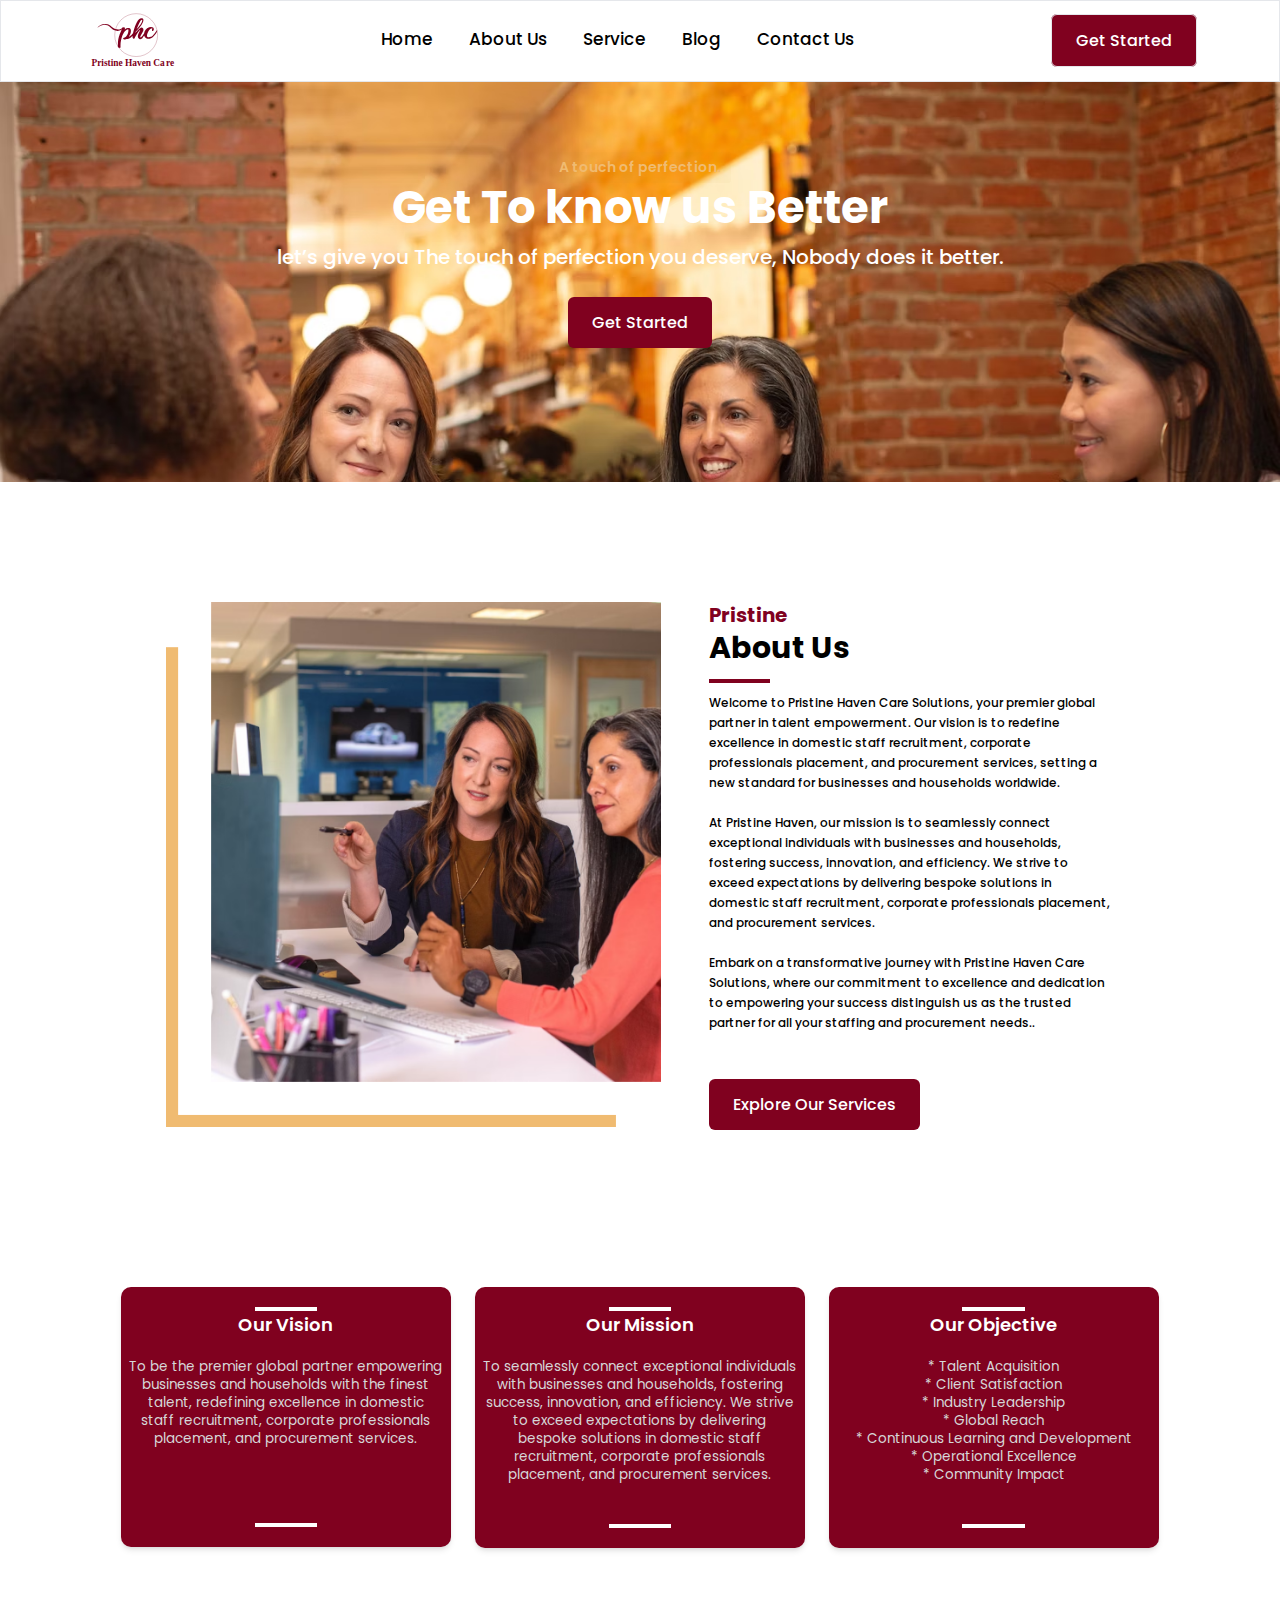
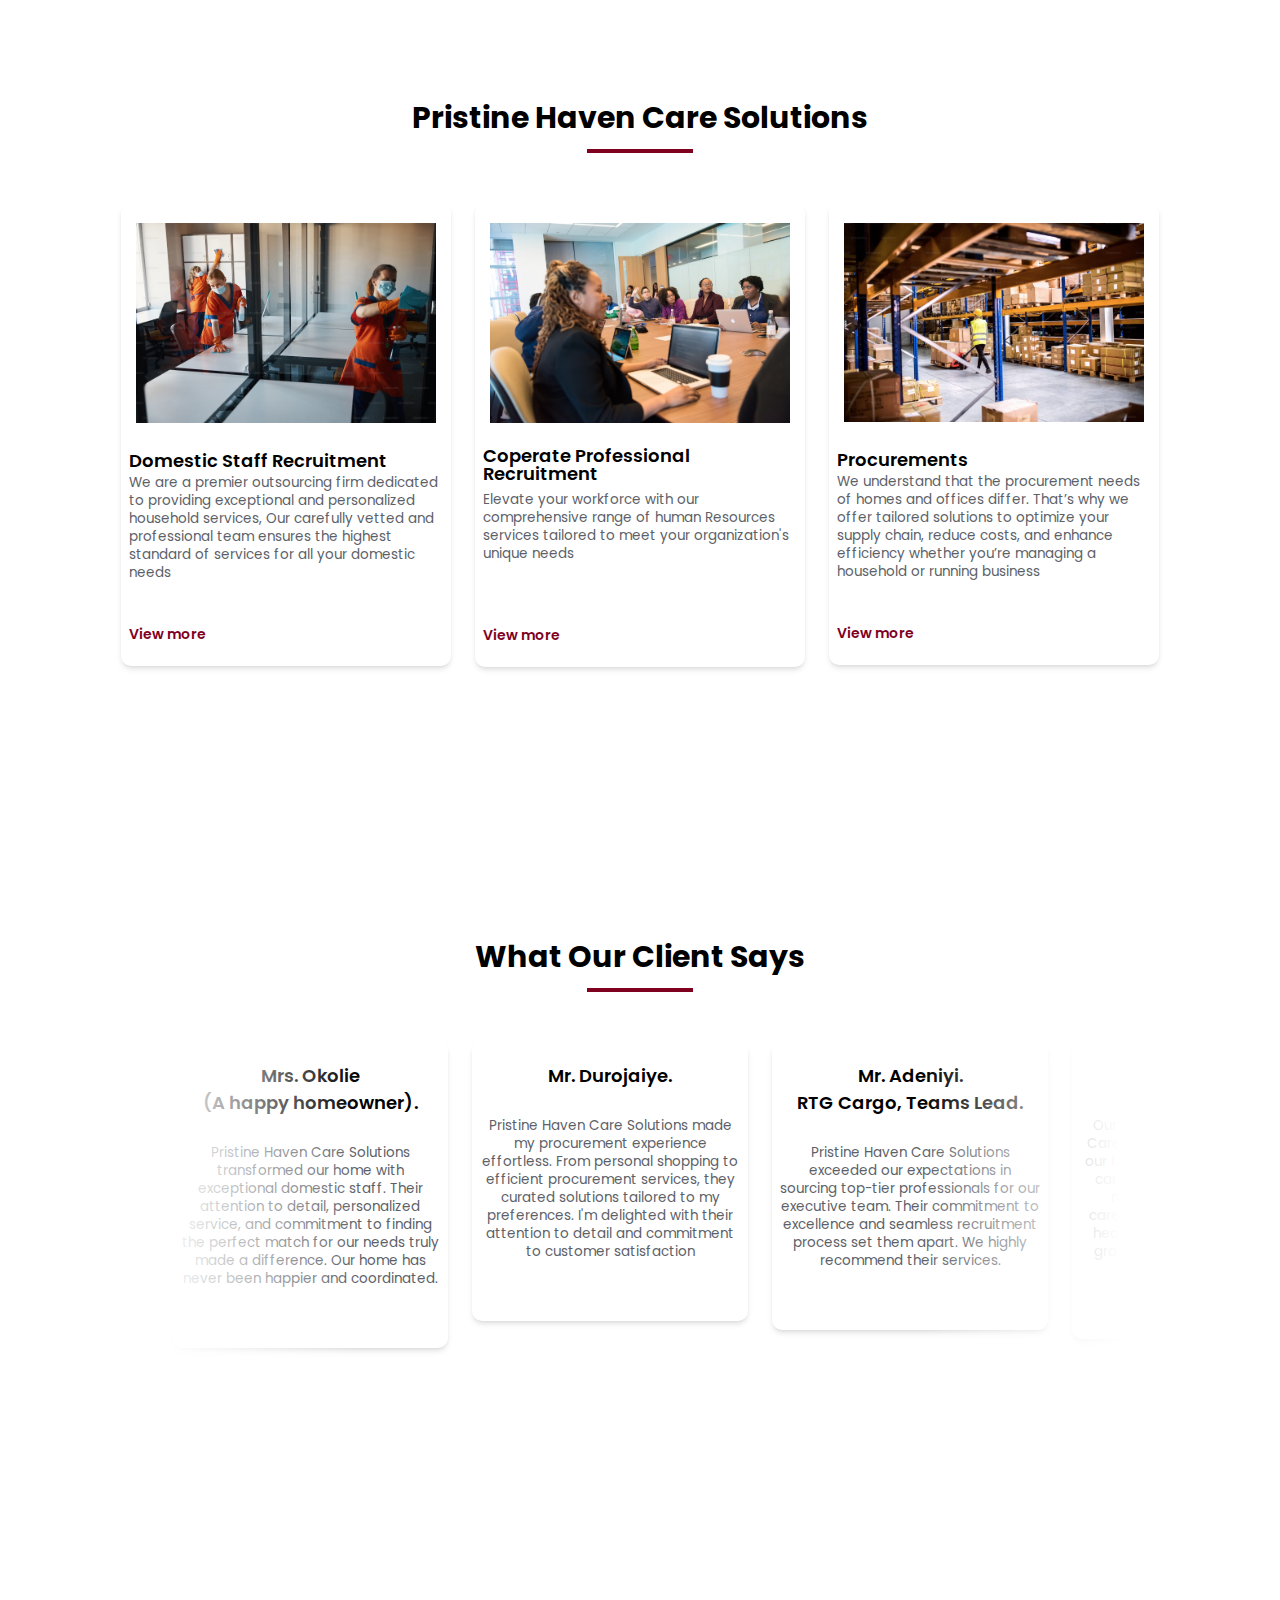
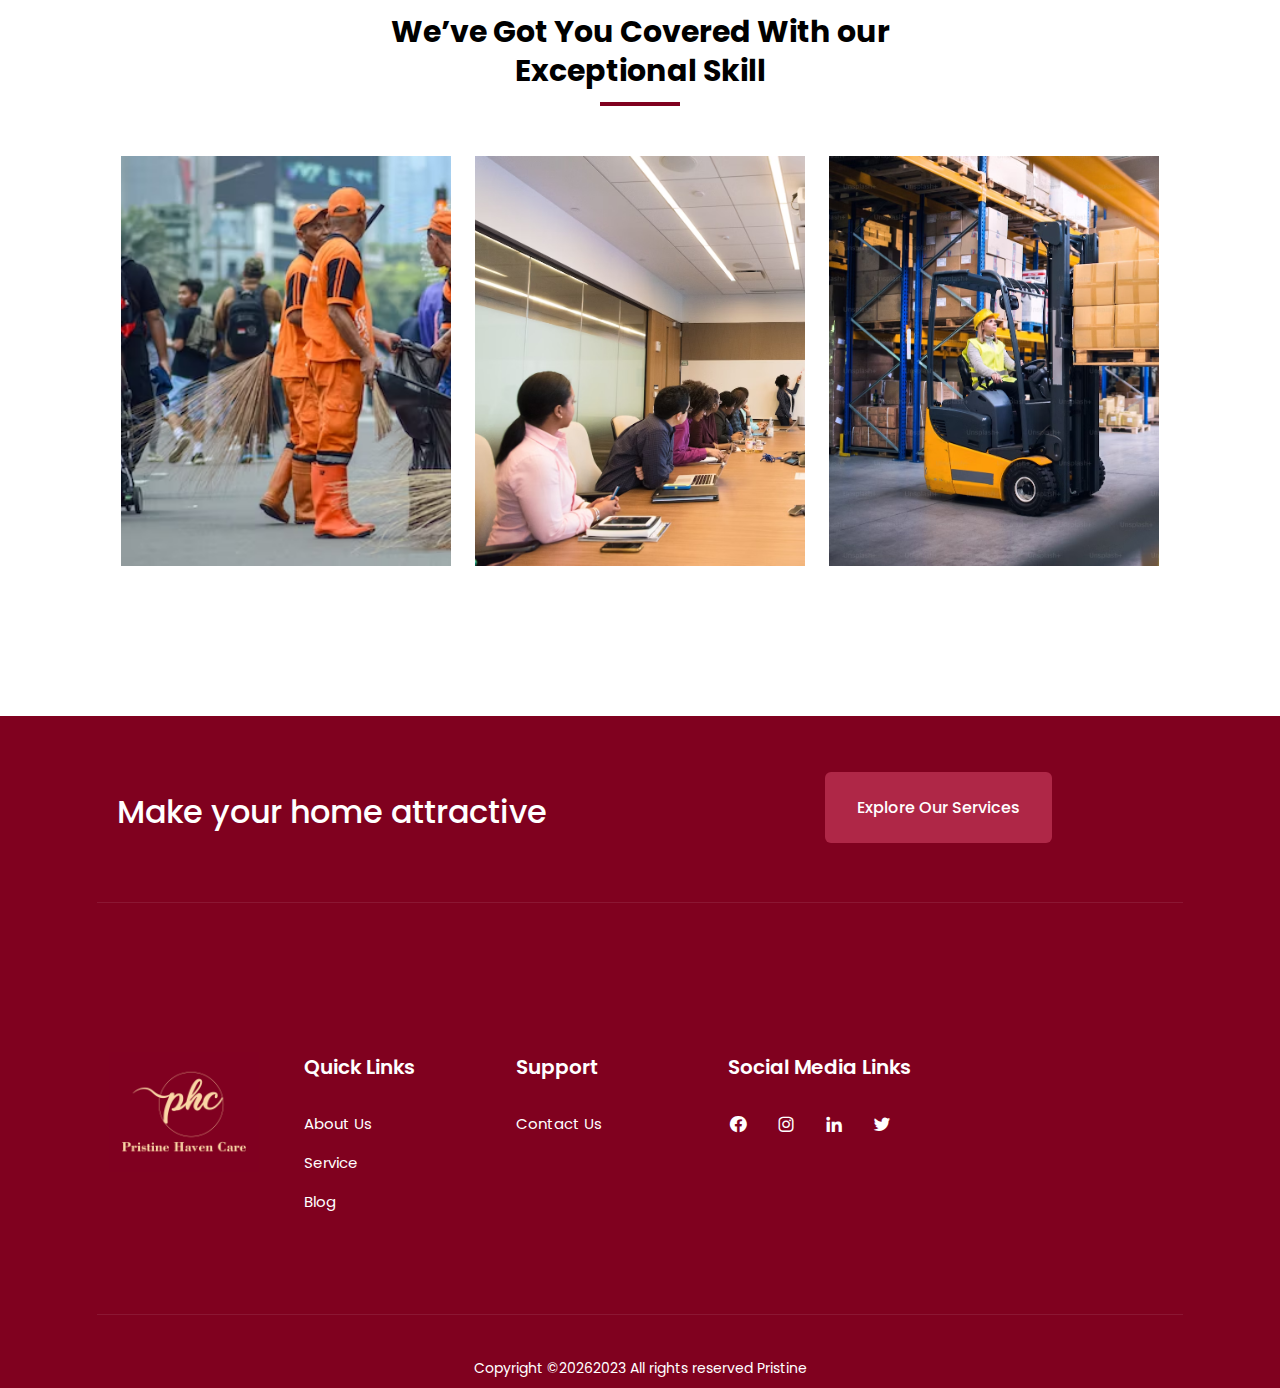
==== commit ca3b784a: "update index file name" ====
--- a/about.html
+++ b/about.html
@@ -19,57 +19,57 @@
   </head>
   <body>
     <header>
-      <div class="">
-        <div id="stick" class="shadow-sm border top-0 border-gray-200">
-          <div class="w-full px-[15px]  lg:px-[70px]">
-            <div class="flex flex-wrap relative items-center justify-between lg:px-[12px]">
-               <div><a href="index.html"><img src="assets/PHC%20LOGO1_logo%204.svg" alt="" class="w-[100px]"></a></div>
-
-               <div class="nav-links hidden lg:block">
-                <nav>
-                  <ul class="flex items-center">
-                    <li class="inline-block mx-1 relative text-black z-[1] hover:text-navText"><a href="index.html" class="font-medium  py-[12px] px-[14px] text-[17px] block relative">Home</a></li>
-                    <li class="inline-block mx-1 relative text-black z-[1] hover:text-navText"><a href="about.html" class="font-medium  py-[12px] px-[14px] text-[17px] block relative">About Us</a></li>
-                    <li class="inline-block mx-1 relative dropMenu text-black z-[1] hover:text-navText"><a href="service.html" class="font-medium  py-[12px] px-[14px] text-[17px] block relative">Service</a>
-                      <ul class="absolute w-[170px] transition-all  bg-white left-0 top-[120%] invisible opacity-0 shadow-md py-[17px]">
-                        <li class="block relative text-black z-[1] hover:text-navText mr-[7px] ml-[4px]"><a href="service.html" class="font-light px-[10px] py-[6px] text-[17px] block relative">Domestic</a></li>
-                        <li class="block relative text-black z-[1] hover:text-navText mr-[7px] ml-[4px]"><a href="service.html" class="font-light px-[10px] py-[6px] text-[17px] block relative">Professional</a></li>
-                        <li class="block relative text-black z-[1] hover:text-navText mr-[7px] ml-[4px]"><a href="service.html" class="font-light px-[10px] py-[6px] text-[17px] block relative">Procurement</a></li>
+        <div class="">
+          <div id="stick" class="shadow-sm border top-0 border-gray-200">
+            <div class="w-full px-[15px]  lg:px-[70px]">
+              <div class="flex flex-wrap relative items-center justify-between lg:px-[12px]">
+                 <div><a href="index.html"><img src="assets/PHC%20LOGO1_logo%201.svg" alt="" class="w-[100px]"></a></div>
+
+                 <div class="nav-links hidden lg:block">
+                  <nav>
+                    <ul class="flex items-center">
+                      <li class="inline-block mx-1 relative text-black z-[1] hover:text-navText"><a href="index.html" class="font-medium  py-[12px] px-[14px] text-[17px] block relative">Home</a></li>
+                      <li class="inline-block mx-1 relative text-black z-[1] hover:text-navText"><a href="about.html" class="font-medium  py-[12px] px-[14px] text-[17px] block relative">About Us</a></li>
+                      <li class="inline-block mx-1 relative dropMenu text-black z-[1] hover:text-navText"><a href="service.html" class="font-medium  py-[12px] px-[14px] text-[17px] block relative">Service</a>
+                        <ul class="absolute w-[170px] transition-all  bg-white left-0 top-[120%] invisible opacity-0 shadow-md py-[17px]">
+                          <li class="block relative text-black z-[1] hover:text-navText mr-[7px] ml-[4px]"><a href="service.html" class="font-light px-[10px] py-[6px] text-[17px] block relative">Domestic</a></li>
+                          <li class="block relative text-black z-[1] hover:text-navText mr-[7px] ml-[4px]"><a href="service.html" class="font-light px-[10px] py-[6px] text-[17px] block relative">Professional</a></li>
+                          <li class="block relative text-black z-[1] hover:text-navText mr-[7px] ml-[4px]"><a href="service.html" class="font-light px-[10px] py-[6px] text-[17px] block relative">Procurement</a></li>
+                        </ul>
+                      </li>
+                      <li class="inline-block mx-1 relative text-black z-[1] hover:text-navText"><a href="blog.html" class="font-medium  py-[12px] px-[14px] text-[17px] block relative">Blog</a></li>
+                      <li class="inline-block mx-1 relative text-black z-[1] hover:text-navText"><a href="contact.html" class="font-medium  py-[12px] px-[14px] text-[17px] block relative">Contact Us</a></li>
+                    </ul>
+                  </nav>
+                 </div>
+
+                 <div class="float-right invisible slg:visible">
+                  <a href="contact.html" class=" px-[24px] py-[14px] font-medium text-[16px] text-white bg-navText rounded-[6px] border hover:border transition duration-500 hover:border-navText hover:text-navText hover:bg-white ">Get Started</a>
+                </div>
+
+                
+                <div id="menu" class="block lg:hidden">
+                  <input type="checkbox" id="check">
+                  <label for="check" class="checkbtn"><i class="fas fa-bars"></i></label>
+                    <div class="list">
+                      <ul>
+                        <li class="inline-block w-full mx-1 mt-2 relative text-white rounded-md hover:text-black hover:bg-[rgba(212,218,212,0.5)] z-[1]"><a href="index.html" class="font-medium  py-[8px] px-[19px] text-[17px] block relative">Home</a></li>
+                        <li class="inline-block w-full mx-1 relative text-white rounded-md hover:text-black hover:bg-[rgba(212,218,212,0.5)] z-[1]"><a href="about.html" class="font-medium  py-[8px] px-[19px] text-[17px] block relative">About Us</a></li>
+                        <li class="inline-block w-full mx-1 relative text-white rounded-md hover:text-black hover:bg-[rgba(212,218,212,0.5)] z-[1]"><a href="service.html" class="font-medium  py-[8px] px-[19px] text-[17px] block relative">Service</a> </li>
+                        <li class="inline-block w-full mx-[1rem] list-disc relative text-white rounded-md hover:text-black hover:bg-[rgba(212,218,212,0.5)] z-[1]"><a href="service.html" class="font-medium  py-[8px] px-[19px] text-[14px] block relative">Domestic</a></li>
+                        <li class="inline-block w-full mx-[1rem] relative text-white rounded-md hover:text-black hover:bg-[rgba(212,218,212,0.5)] z-[1]"><a href="service.html" class="font-medium  py-[8px] px-[19px] text-[14px] block relative">Professional</a></li>
+                        <li class="inline-block w-full mx-[1rem] relative text-white rounded-md hover:text-black hover:bg-[rgba(212,218,212,0.5)] z-[1]"><a href="service.html" class="font-medium  py-[8px] px-[19px] text-[14px] block relative">Procurement</a></li> 
+                        <li class="inline-block w-full mx-1 relative text-white rounded-md hover:text-black hover:bg-[rgba(212,218,212,0.5)] z-[1]"><a href="blog.html" class="font-medium  py-[8px] px-[19px] text-[17px] block relative">Blog</a></li>
+                        <li class="inline-block w-full mx-1 relative text-white rounded-md hover:text-black hover:bg-[rgba(212,218,212,0.5)] z-[1]"><a href="contact.html" class="font-medium  py-[8px] px-[19px] text-[17px] block relative">Contact Us</a></li>
+                        
                       </ul>
-                    </li>
-                    <li class="inline-block mx-1 relative text-black z-[1] hover:text-navText"><a href="blog.html" class="font-medium  py-[12px] px-[14px] text-[17px] block relative">Blog</a></li>
-                    <li class="inline-block mx-1 relative text-black z-[1] hover:text-navText"><a href="contact.html" class="font-medium  py-[12px] px-[14px] text-[17px] block relative">Contact Us</a></li>
-                  </ul>
-                </nav>
+                  </nav>
                </div>
-
-               <div class="float-right invisible slg:visible">
-                <a href="contact.html" class=" px-[24px] py-[14px] font-medium text-[16px] text-white bg-navText rounded-[6px] border hover:border transition duration-500 hover:border-navText hover:text-navText hover:bg-white ">Get Started</a>
-              </div>
-
-              
-              <div id="menu" class="block lg:hidden">
-                <input type="checkbox" id="check">
-                <label for="check" class="checkbtn"><i class="fas fa-bars"></i></label>
-                  <div class="list">
-                    <ul>
-                      <li class="inline-block w-full mx-1 mt-2 relative text-white rounded-md hover:text-black hover:bg-[rgba(212,218,212,0.5)] z-[1]"><a href="index.html" class="font-medium  py-[8px] px-[19px] text-[17px] block relative">Home</a></li>
-                      <li class="inline-block w-full mx-1 relative text-white rounded-md hover:text-black hover:bg-[rgba(212,218,212,0.5)] z-[1]"><a href="about.html" class="font-medium  py-[8px] px-[19px] text-[17px] block relative">About Us</a></li>
-                      <li class="inline-block w-full mx-1 relative text-white rounded-md hover:text-black hover:bg-[rgba(212,218,212,0.5)] z-[1]"><a href="service.html" class="font-medium  py-[8px] px-[19px] text-[17px] block relative">Service</a> </li>
-                      <li class="inline-block w-full mx-[1rem] list-disc relative text-white rounded-md hover:text-black hover:bg-[rgba(212,218,212,0.5)] z-[1]"><a href="service.html" class="font-medium  py-[8px] px-[19px] text-[14px] block relative">Domestic</a></li>
-                      <li class="inline-block w-full mx-[1rem] relative text-white rounded-md hover:text-black hover:bg-[rgba(212,218,212,0.5)] z-[1]"><a href="service.html" class="font-medium  py-[8px] px-[19px] text-[14px] block relative">Professional</a></li>
-                      <li class="inline-block w-full mx-[1rem] relative text-white rounded-md hover:text-black hover:bg-[rgba(212,218,212,0.5)] z-[1]"><a href="service.html" class="font-medium  py-[8px] px-[19px] text-[14px] block relative">Procurement</a></li> 
-                      <li class="inline-block w-full mx-1 relative text-white rounded-md hover:text-black hover:bg-[rgba(212,218,212,0.5)] z-[1]"><a href="blog.html" class="font-medium  py-[8px] px-[19px] text-[17px] block relative">Blog</a></li>
-                      <li class="inline-block w-full mx-1 relative text-white rounded-md hover:text-black hover:bg-[rgba(212,218,212,0.5)] z-[1]"><a href="contact.html" class="font-medium  py-[8px] px-[19px] text-[17px] block relative">Contact Us</a></li>
-                      
-                    </ul>
-                </nav>
              </div>
            </div>
-         </div>
-      </div>
-     </div>
-   </header>
+        </div>
+       </div>
+     </header>
     
 <!-- Hero Section -->
 <section>
@@ -105,7 +105,7 @@
       </div>
     </div>
 
-    <div class="shrink-0 w-full md:w-[75%] lg:w-[41.666%] max-w-full px-[1.5rem]">
+    <div class="shrink-0 w-full md:w-[75%] lg:w-[41.666%] max-w-full px-[1.5rem] mt-[30px] lg:mt-0">
       <div class="relative"><h2 class="text-[14px] md:text-[20px] block text-navText font-bold leading-[1.3] relative">Pristine</h2></div>
       <div class="headTitle1 relative block mb-[10px]">
         <h2 class="relative block text-[24px] md:text-[30px] font-bold leading-[1.3] mb-[12px]">About Us</h2>  
@@ -120,7 +120,6 @@
    </div>
   </div> 
 </section>
-
 <!-- V M O Section -->
 <section class="pt-[70px] sm:pt-[120px]">
   <div class="w-full smi:max-w-[540px] md:max-w-[720px] lg:max-w-[960px] slg:max-w-[1110px] mx-auto px-[.75rem]">
@@ -191,7 +190,7 @@
       <div class="block shrink-0 smi:w-[50%] lg:w-[33.33%] w-full px-[12px] max-w-full">
         <div class="relative card block mb-[30px] px-[8px] py-[20px] rounded-[10px] shadow-md">
           <div class="block w-full"><img src="assets/ser_prof_1.avif" alt="" class="block w-[300px] mb-[24px] mx-auto"></div>
-          <h2 class="block font-semibold text-[18px] leading-[18px] mb-[8px]">Cooperate Professional Recruitment</h2>
+          <h2 class="block font-semibold text-[18px] leading-[18px] mb-[8px]">Coperate Professional Recruitment</h2>
           <div class="block"><p class="text-[#5C6168] mb-[60px] text-[13.5px] leading-[18px] font-normal">Elevate your workforce with our comprehensive range of human Resources services tailored to meet your organization's unique needs</p></div>  
           <a href="service.html" class="text-navText text-[14px] font-semibold">View more</a>   
         </div>
@@ -445,7 +444,7 @@
               <a href="" class="text-white text-[20px] text-center mr-[24px] leading-[1.4] duration-700 inline-block hover:scale-x-[-1]"><i class='bx bxl-facebook-circle' style='color:#ffffff' ></i></a>
               <a href="" class="text-white text-[20px] text-center mr-[24px] leading-[1.4] duration-700 inline-block hover:scale-x-[-1]"><i class='bx bxl-instagram'></i></a>
               <a href="" class="text-white text-[20px] text-center mr-[24px] leading-[1.4] duration-700 inline-block hover:scale-x-[-1]"><i class='bx bxl-linkedin' style='color:#ffffff' ></i></a>
-              <a href="" class="text-white text-[20px] text-center mr-[24px] leading-[1.4] duration-700 inline-block hover:scale-x-[-1]"><i class='bx bxl-youtube' style='color:#ffffff' ></i></a>
+              <a href="" class="text-white text-[20px] text-center mr-[24px] leading-[1.4] duration-700 inline-block hover:scale-x-[-1]"><i class='bx bxl-twitter' style='color:#ffffff' ></i></a>
             </div>
           </div>
         </div>
--- a/css/style.css
+++ b/css/style.css
@@ -544,6 +544,10 @@
   margin-bottom: 29px;
 }
 
+.mt-\[30px\] {
+  margin-top: 30px;
+}
+
 .mb-\[12px\] {
   margin-bottom: 12px;
 }
@@ -624,10 +628,6 @@
   margin-top: 60px;
 }
 
-.mr-\[10px\] {
-  margin-right: 10px;
-}
-
 .mt-\[32px\] {
   margin-top: 32px;
 }
@@ -672,10 +672,6 @@
   height: 70px;
 }
 
-.h-full {
-  height: 100%;
-}
-
 .w-full {
   width: 100%;
 }
@@ -704,16 +700,12 @@
   width: 40px;
 }
 
-.w-\[461px\] {
-  width: 461px;
+.w-\[360px\] {
+  width: 360px;
 }
 
 .w-\[403px\] {
   width: 403px;
-}
-
-.w-\[400px\] {
-  width: 400px;
 }
 
 .max-w-full {
@@ -867,16 +859,6 @@
   background-color: transparent;
 }
 
-.bg-black {
-  --tw-bg-opacity: 1;
-  background-color: rgb(0 0 0 / var(--tw-bg-opacity));
-}
-
-.bg-slate-500 {
-  --tw-bg-opacity: 1;
-  background-color: rgb(100 116 139 / var(--tw-bg-opacity));
-}
-
 .p-\[30px\] {
   padding: 30px;
 }
@@ -1044,6 +1026,10 @@
 
 .pb-\[15px\] {
   padding-bottom: 15px;
+}
+
+.pb-\[80px\] {
+  padding-bottom: 80px;
 }
 
 .pt-10 {
@@ -1257,6 +1243,7 @@
   background-image: url(/assets/hero__1.avif);
   background-size: cover;
   background-repeat: no-repeat;
+  background-postion: end;
 }
 
 .heroP2{
@@ -1287,6 +1274,7 @@
   background-image: url(/assets/hero__1.avif);
   background-size: cover;
   background-repeat: no-repeat;
+  background-position: end;
 }
 
 b {
@@ -1702,6 +1690,10 @@
     display: none;
   }
 
+  .lg\:h-\[400px\] {
+    height: 400px;
+  }
+
   .lg\:w-\[50\%\] {
     width: 50%;
   }
@@ -1732,6 +1724,14 @@
 
   .lg\:w-\[41\.66666\%\] {
     width: 41.66666%;
+  }
+
+  .lg\:w-\[461px\] {
+    width: 461px;
+  }
+
+  .lg\:w-\[403px\] {
+    width: 403px;
   }
 
   .lg\:max-w-\[960px\] {
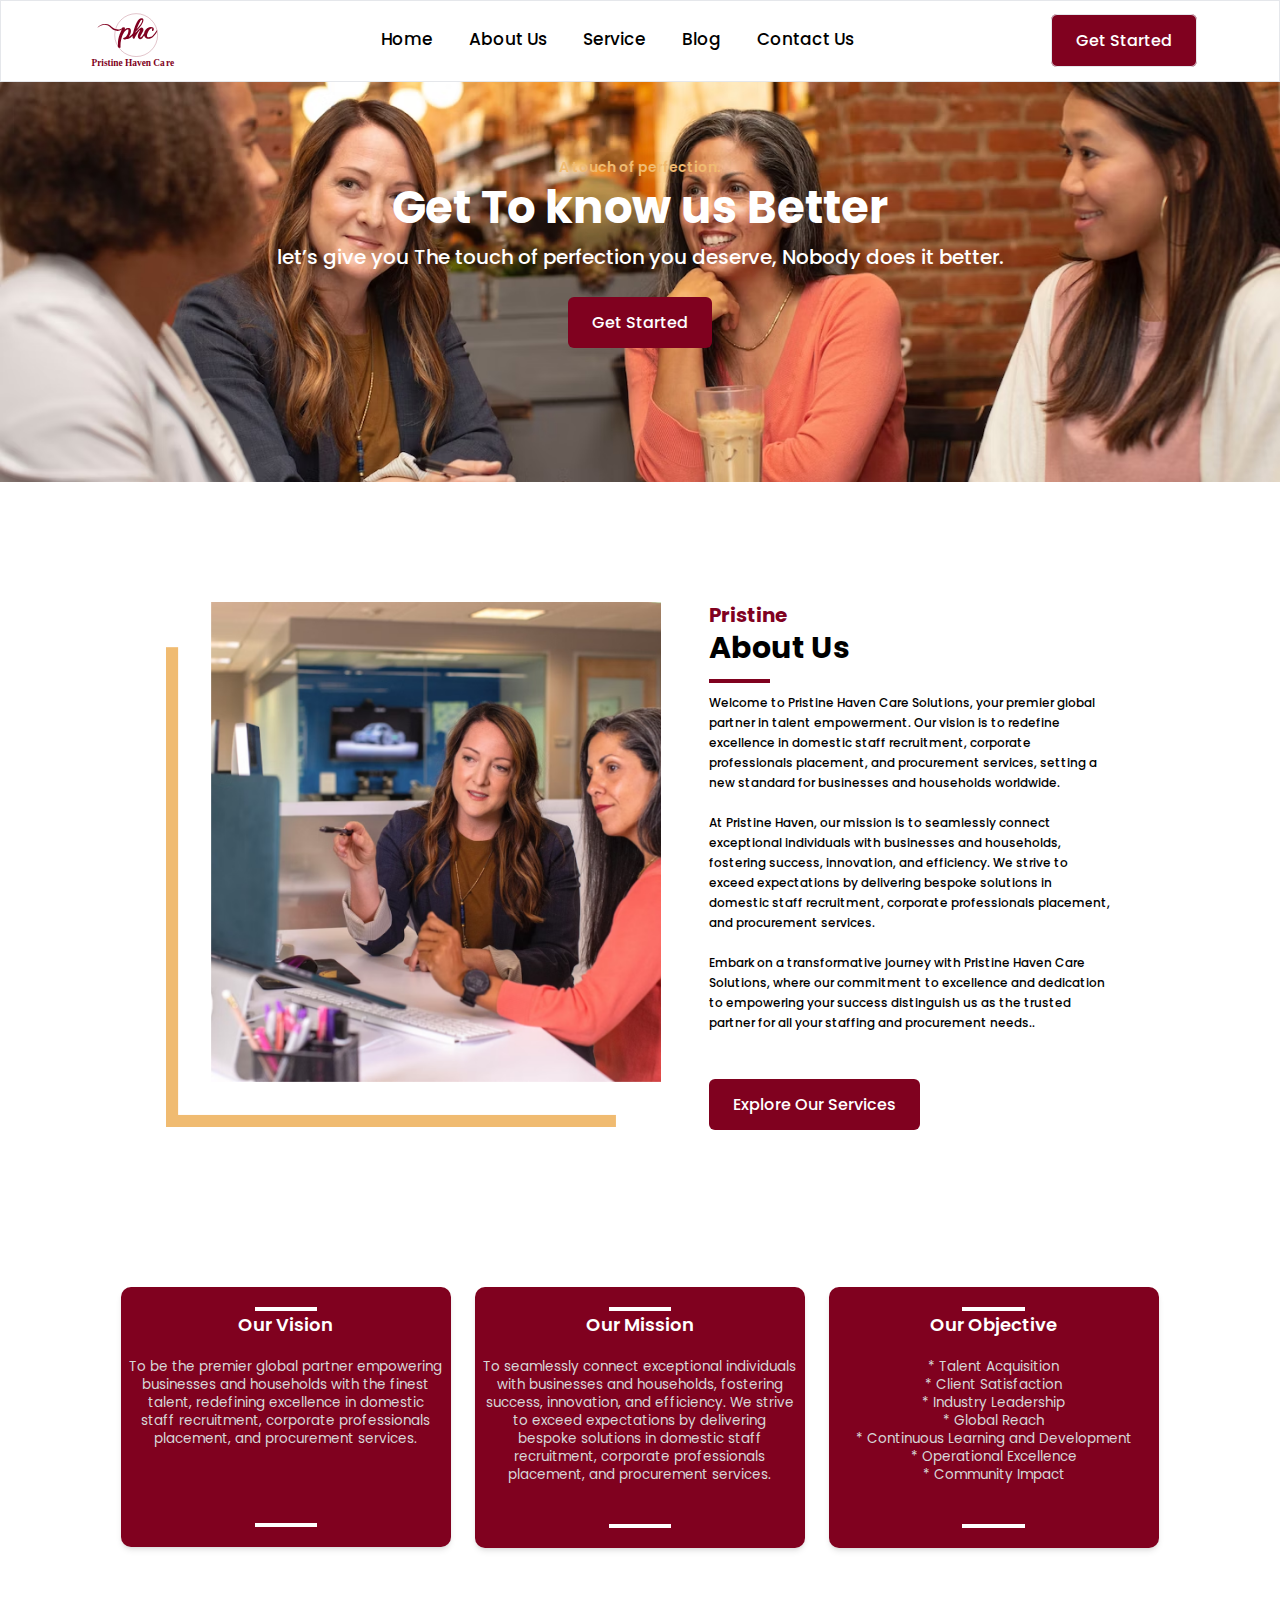
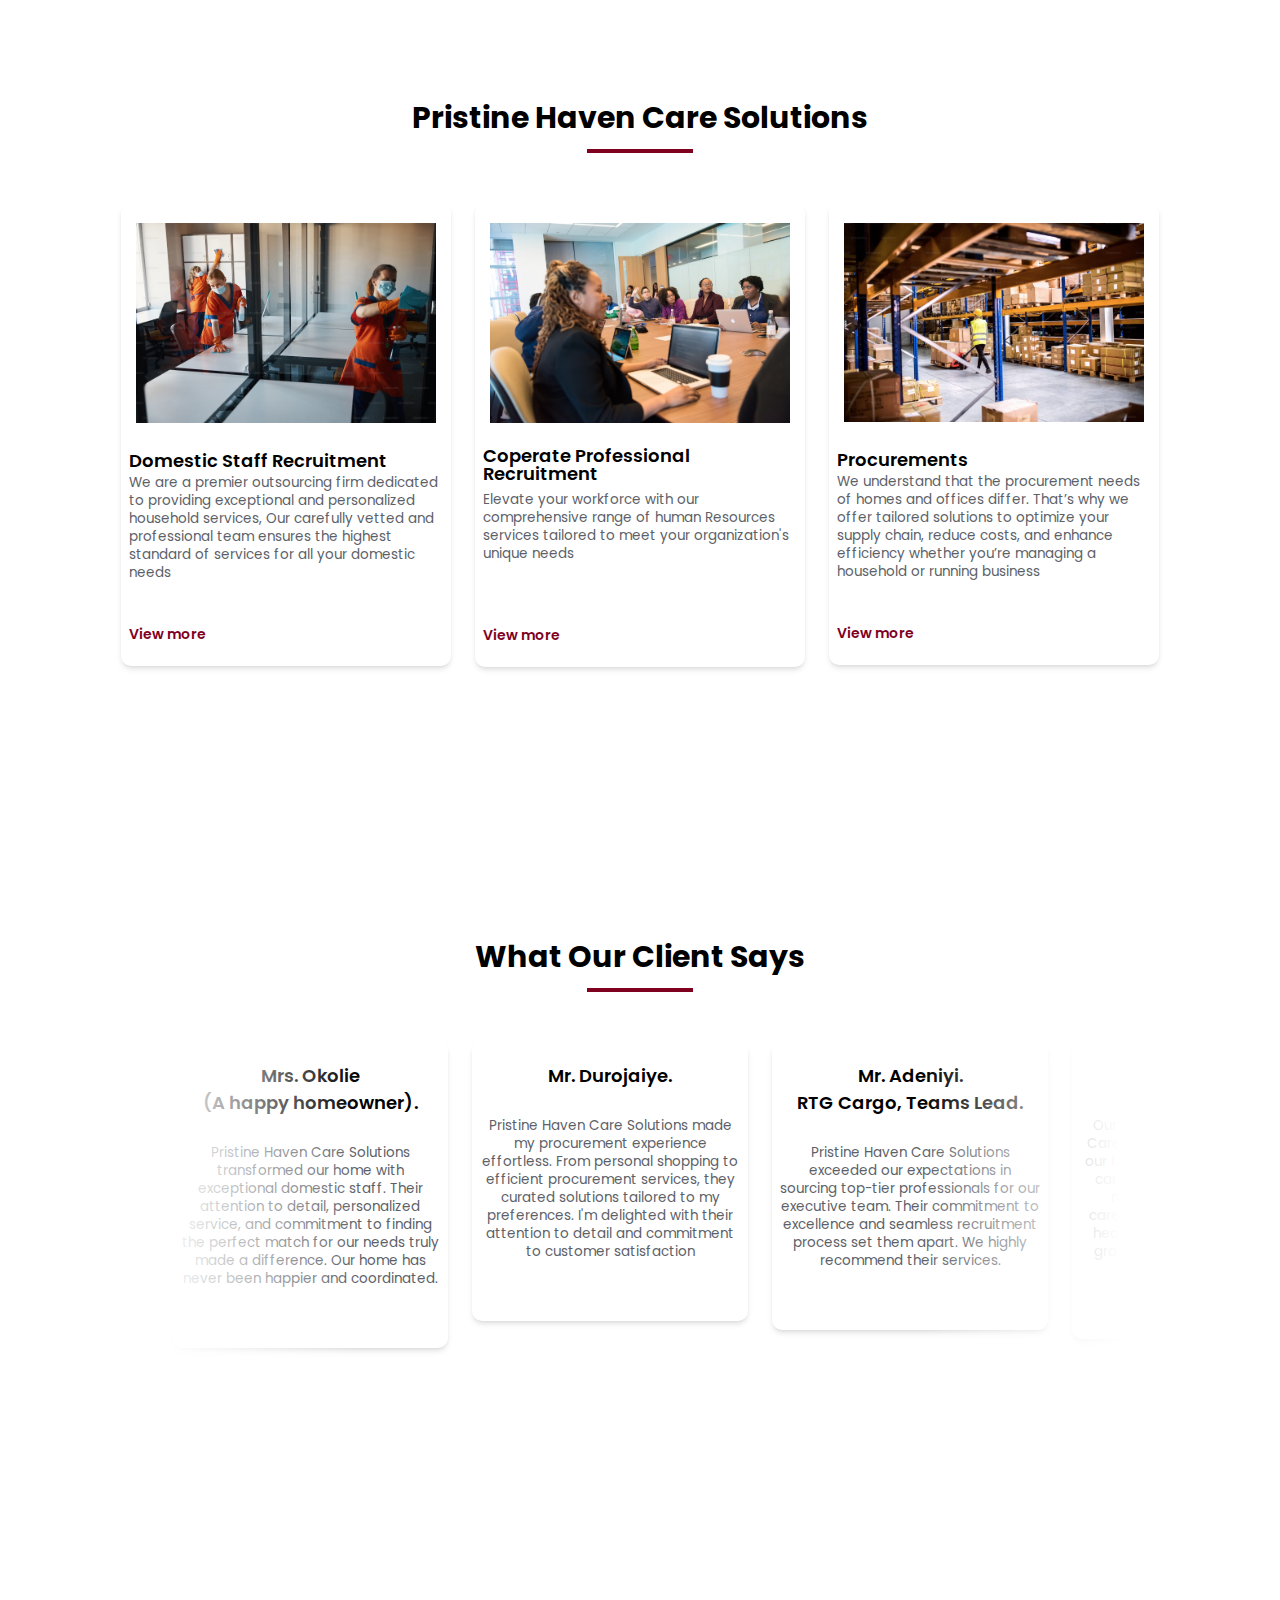
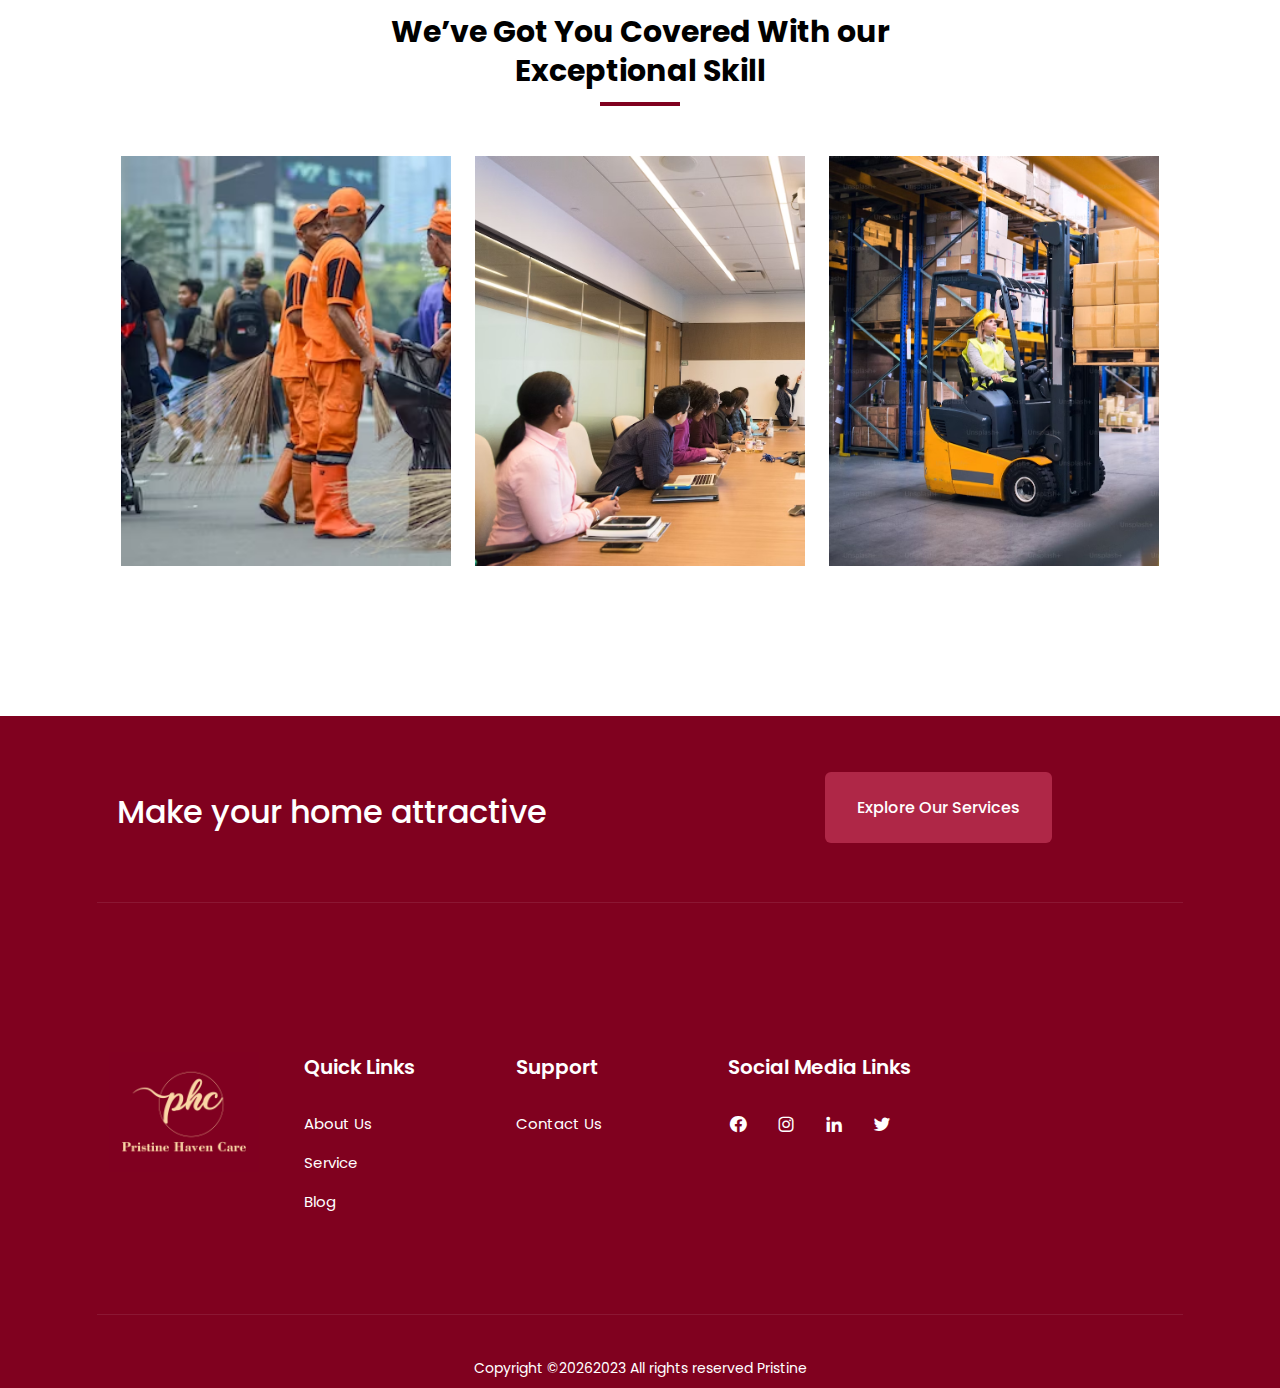
==== commit a945e2f3: "update index file" ====
--- a/about.html
+++ b/about.html
@@ -363,7 +363,7 @@
           <div class="hovEff4"></div>
           <div class="eff">
            <div class="overlay">
-            <h1 class="text-[24px] md:text-[30px] text-white block font-bold leading-[1.3] mb-[6px] relative">Procurement</h1>
+            <h1 class="text-[24px] md:text-[30px] text-white block font-bold leading-[1.3] mb-[6px] relative">Procurements</h1>
             <p class="text-white text-[18px] font-light leading-[1.4] mb-[15px]">Facilisis ac eget mauris nulla.</p>
            </div>
           </div>
--- a/css/style.css
+++ b/css/style.css
@@ -652,6 +652,10 @@
   display: flex;
 }
 
+.grid {
+  display: grid;
+}
+
 .hidden {
   display: none;
 }
@@ -718,6 +722,10 @@
 
 .list-disc {
   list-style-type: disc;
+}
+
+.grid-cols-2 {
+  grid-template-columns: repeat(2, minmax(0, 1fr));
 }
 
 .flex-wrap {
@@ -1190,6 +1198,11 @@
 .text-blue-800 {
   --tw-text-opacity: 1;
   color: rgb(30 64 175 / var(--tw-text-opacity));
+}
+
+.text-green-800 {
+  --tw-text-opacity: 1;
+  color: rgb(22 101 52 / var(--tw-text-opacity));
 }
 
 .opacity-0 {
@@ -1243,38 +1256,42 @@
   background-image: url(/assets/hero__1.avif);
   background-size: cover;
   background-repeat: no-repeat;
-  background-postion: end;
+  background-position: bottom;
 }
 
 .heroP2{
   background-image: url(/assets/hero__2.avif);
   background-size: cover;
   background-repeat: no-repeat;
+  background-position: center;
 }
 
 .heroP3{
   background-image: url(/assets/hero__3.avif);
   background-size: cover;
   background-repeat: no-repeat;
+  background-position: center;
 }
 
 .heroP4{
   background-image: url(/assets/hero__4.png);
   background-size: cover;
   background-repeat: no-repeat;
+  background-position: center;
 }
 
 .heroP5{
   background-image: url(/assets/hero__5.png);
   background-size: cover;
   background-repeat: no-repeat;
+  background-position: center;
 }
 
 .hovEff2 {
   background-image: url(/assets/hero__1.avif);
   background-size: cover;
   background-repeat: no-repeat;
-  background-position: end;
+  background-position: bottom;
 }
 
 b {
@@ -1646,6 +1663,10 @@
     max-width: 720px;
   }
 
+  .md\:grid-cols-4 {
+    grid-template-columns: repeat(4, minmax(0, 1fr));
+  }
+
   .md\:py-\[120px\] {
     padding-top: 120px;
     padding-bottom: 120px;
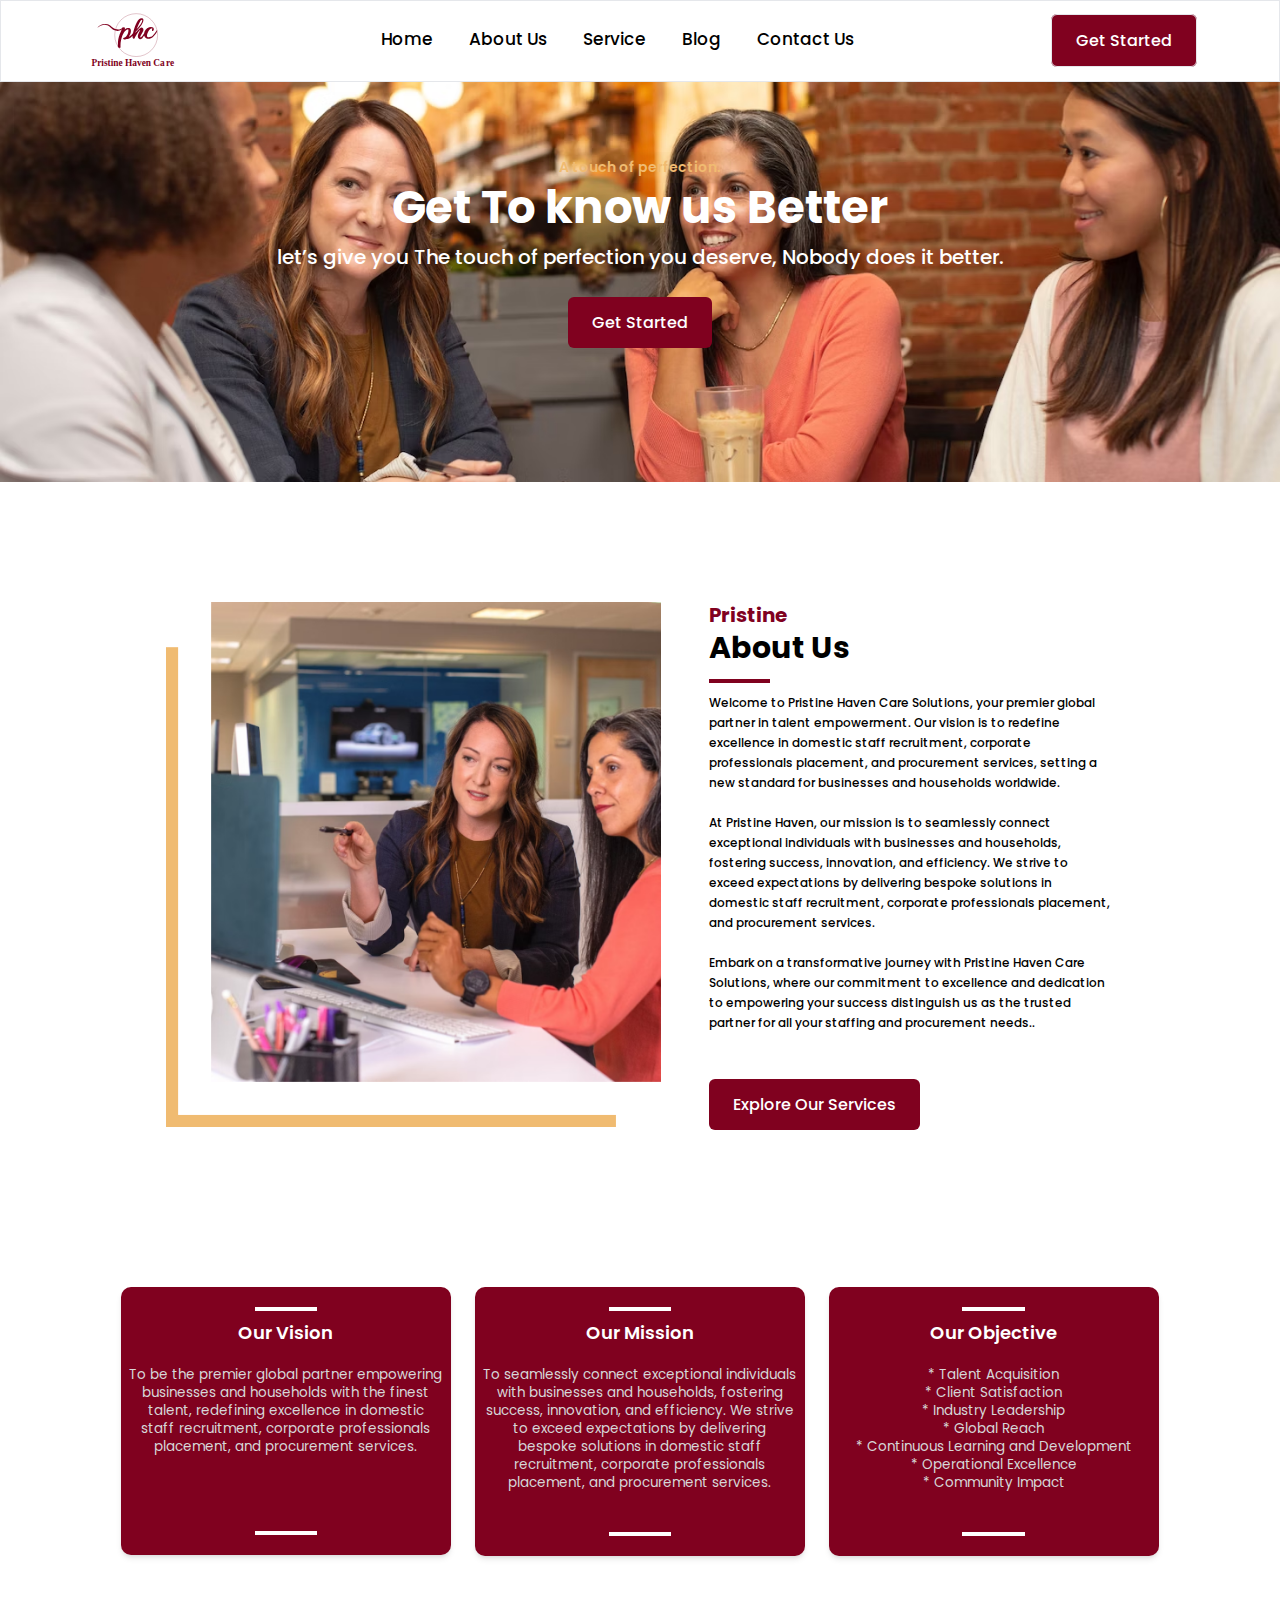
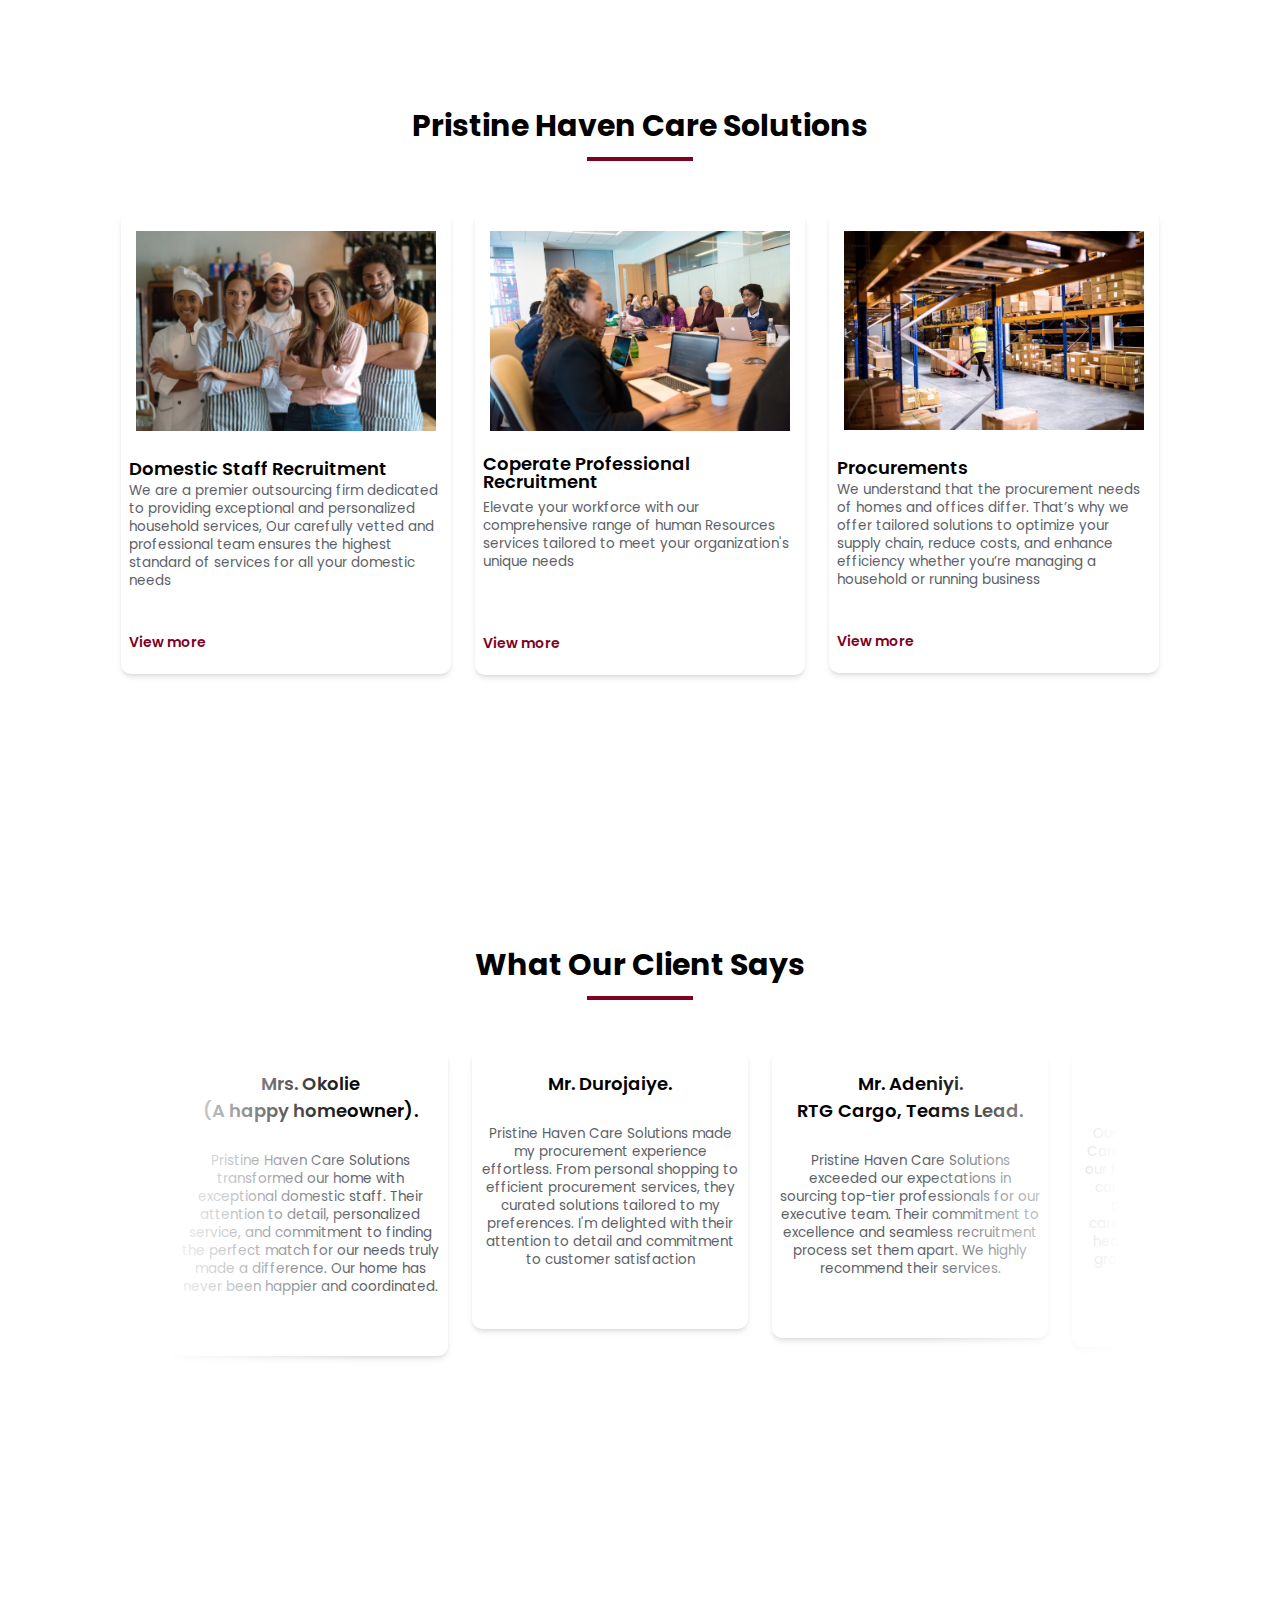
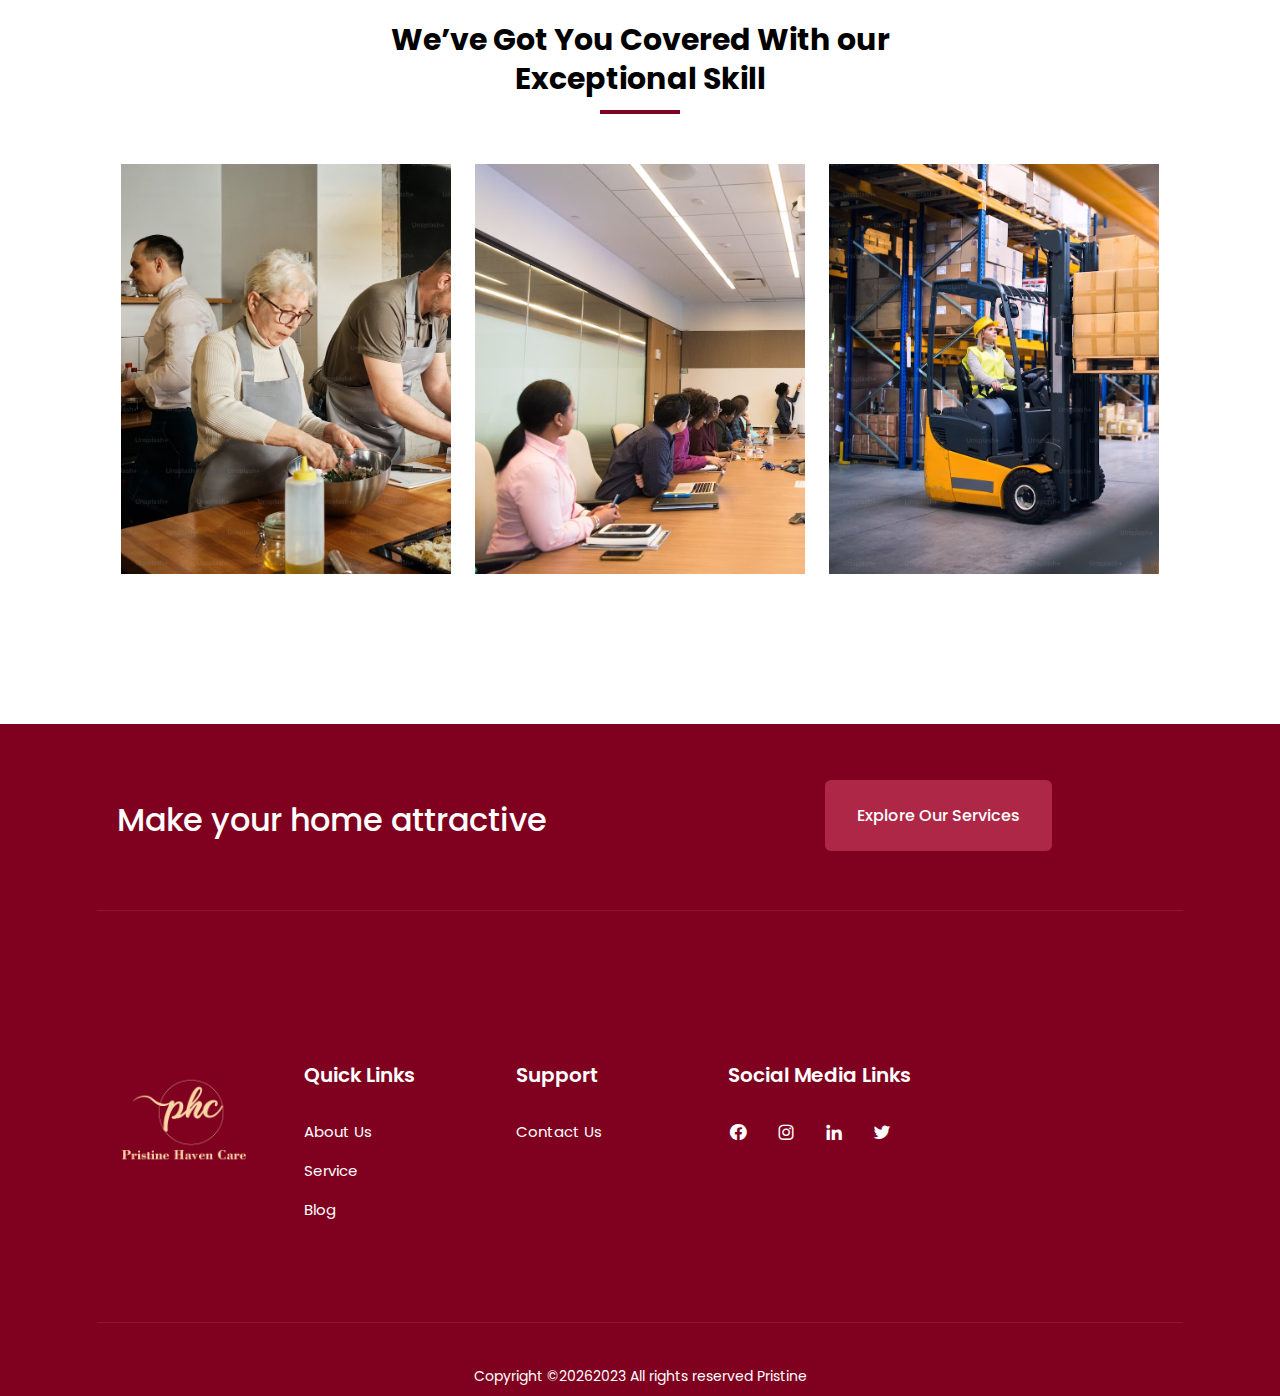
==== commit bff79ea4: "update index file" ====
--- a/about.html
+++ b/about.html
@@ -129,7 +129,7 @@
       <div class="block relative shrink-0 smi:w-[50%] lg:w-[33.33%] w-full px-[12px] max-w-full">
         <div class="relative card text-center bg-navText block mb-[30px] px-[8px] py-[20px] rounded-[10px] shadow-md">
           <div class="card_stroke mb-10"></div>
-          <h2 class="block font-semibold text-white text-[18px] mb-[20px]">Our Vision</h2>
+          <h2 class="block font-semibold text-white text-[18px] mt-[8px] mb-[20px]">Our Vision</h2>
           <div class="block"><p class="text-[#d7d7d8] mb-[75px] text-[13.5px] leading-[18px] font-normal">To be the premier global partner empowering businesses and households with the finest talent, redefining excellence in domestic staff recruitment, corporate professionals placement, and procurement services.</p></div>  
           <div class="card_stroke mb-10"></div>
         </div>
@@ -138,7 +138,7 @@
       <div class="block relative shrink-0 smi:w-[50%] lg:w-[33.33%] w-full px-[12px] max-w-full">
         <div class="relative card text-center bg-navText block mb-[30px] px-[8px] py-[20px] rounded-[10px] shadow-md">
           <div class="card_stroke mb-10"></div>
-          <h2 class="block font-semibold text-white mb-[20px] text-[18px]">Our Mission</h2>
+          <h2 class="block font-semibold text-white mt-[8px] mb-[20px] text-[18px]">Our Mission</h2>
           <div class="block"><p class="text-[#d7d7d8] mb-[40px] text-[13.5px] leading-[18px] font-normal">To seamlessly connect exceptional individuals with businesses and households, fostering success, innovation, and efficiency. We strive to exceed expectations by delivering bespoke solutions in domestic staff recruitment, corporate professionals placement, and procurement services.</p></div>  
           <div class="card_stroke mb-10"></div>
         </div>
@@ -147,7 +147,7 @@
       <div class="block relative shrink-0 smi:w-[50%] lg:w-[33.33%] w-full px-[12px] max-w-full">
         <div class="relative card text-center bg-navText block mb-[30px] px-[8px] py-[20px] rounded-[10px] shadow-md">
           <div class="card_stroke mb-10"></div>
-          <h2 class="block font-semibold text-white mb-[20px] text-[18px]">Our Objective</h2>
+          <h2 class="block font-semibold text-white mt-[8px] mb-[20px] text-[18px]">Our Objective</h2>
           <div class="block"><p class="text-[#d7d7d8] mb-[40px] text-[13.5px] leading-[18px] font-normal">* Talent Acquisition 
      <br>       * Client Satisfaction
      <br>       * Industry Leadership
@@ -178,7 +178,7 @@
       
       <div class="block relative shrink-0 smi:w-[50%] lg:w-[33.33%] w-full px-[12px] max-w-full">
         <div class="relative card block mb-[30px] px-[8px] py-[20px] rounded-[10px] shadow-md">
-          <div class="block w-full"><img src="assets/ser_dom_1.avif" alt="" class="block w-[300px] mb-[24px] mx-auto"></div>
+          <div class="block w-full"><img src="assets/dom_1.jpg" alt="" class="block w-[300px] mb-[24px] mx-auto"></div>
           <h2 class="block font-semibold text-[18px]">Domestic Staff Recruitment</h2>
           <div class="block"><p class="text-[#5C6168] mb-[40px] text-[13.5px] leading-[18px] font-normal">We are a premier outsourcing firm dedicated to 
             providing exceptional and personalized household services, 
@@ -208,6 +208,7 @@
   </div>
   </div>
 </section> 
+ 
 
 <!-- Testimonial Section -->
 <section class="py-[70px] sm:py-[120px]">
--- a/css/style.css
+++ b/css/style.css
@@ -640,6 +640,10 @@
   margin-bottom: 5px;
 }
 
+.mt-\[8px\] {
+  margin-top: 8px;
+}
+
 .block {
   display: block;
 }
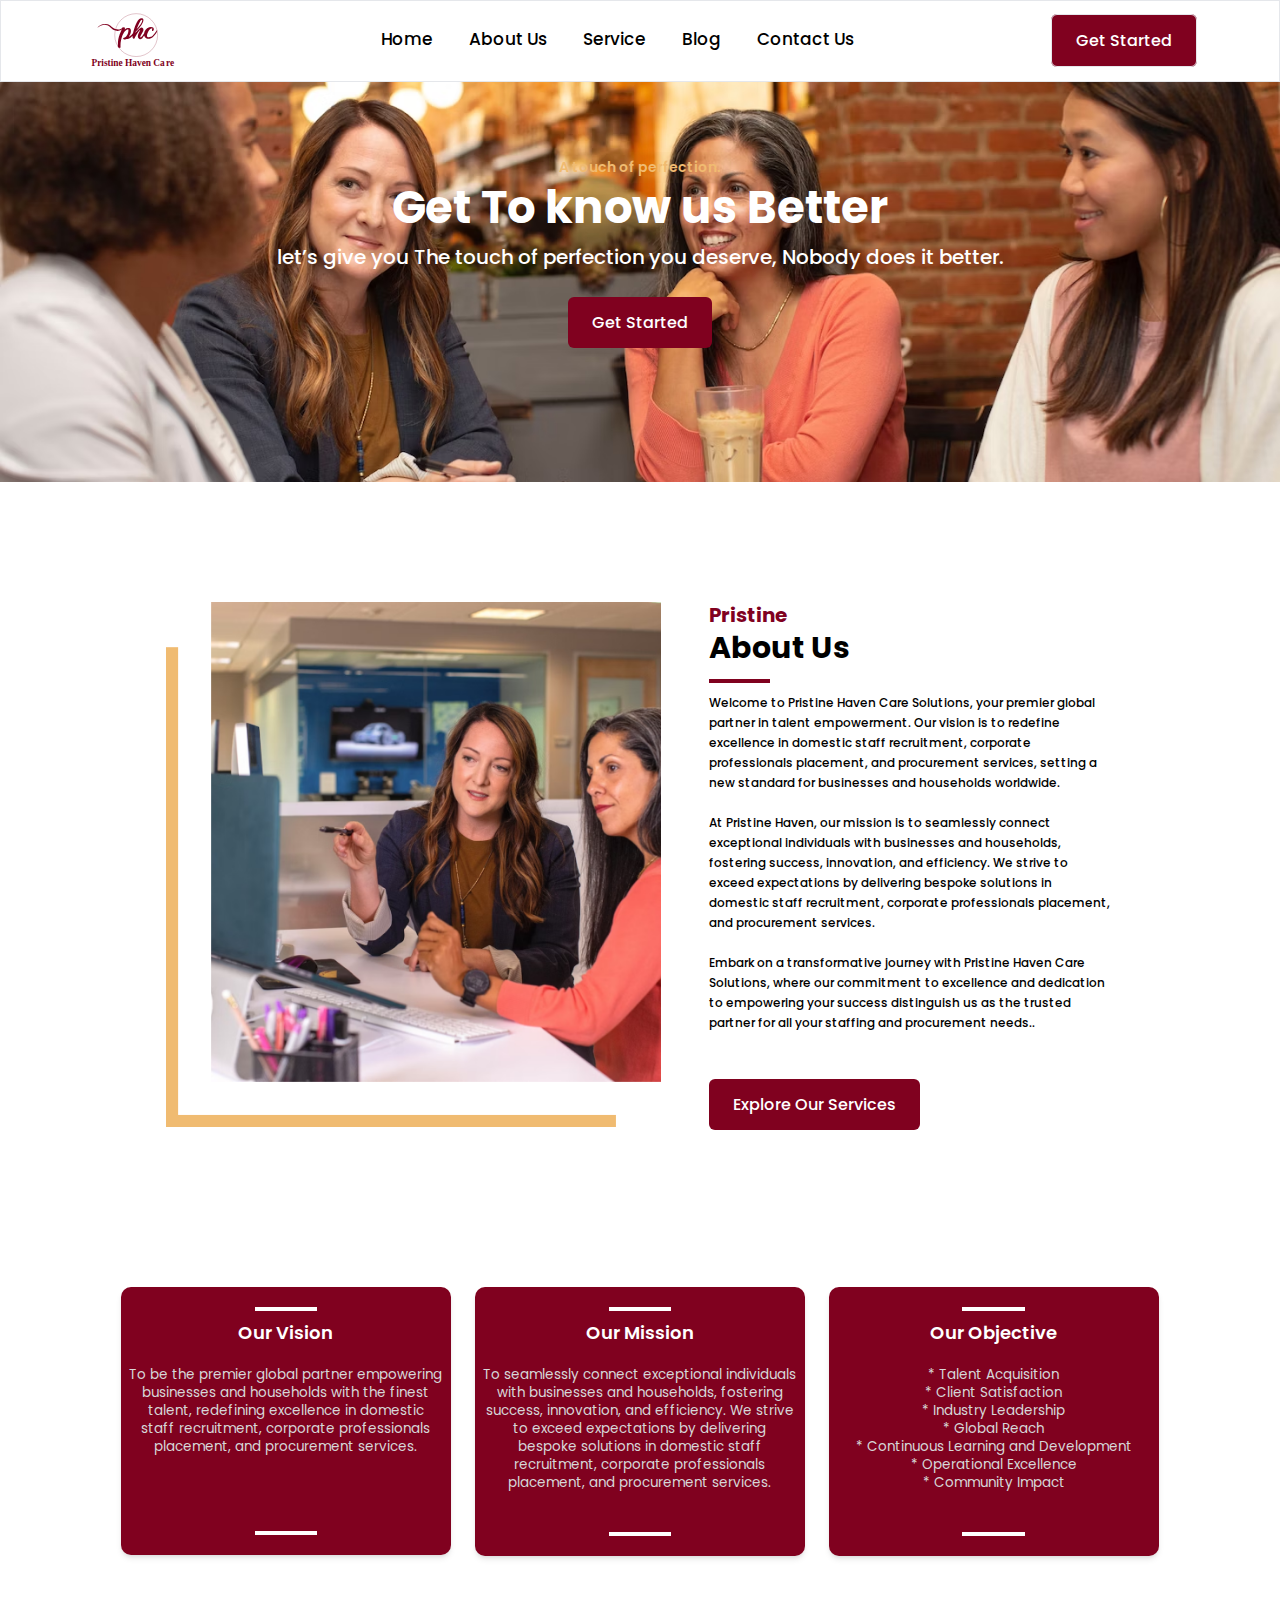
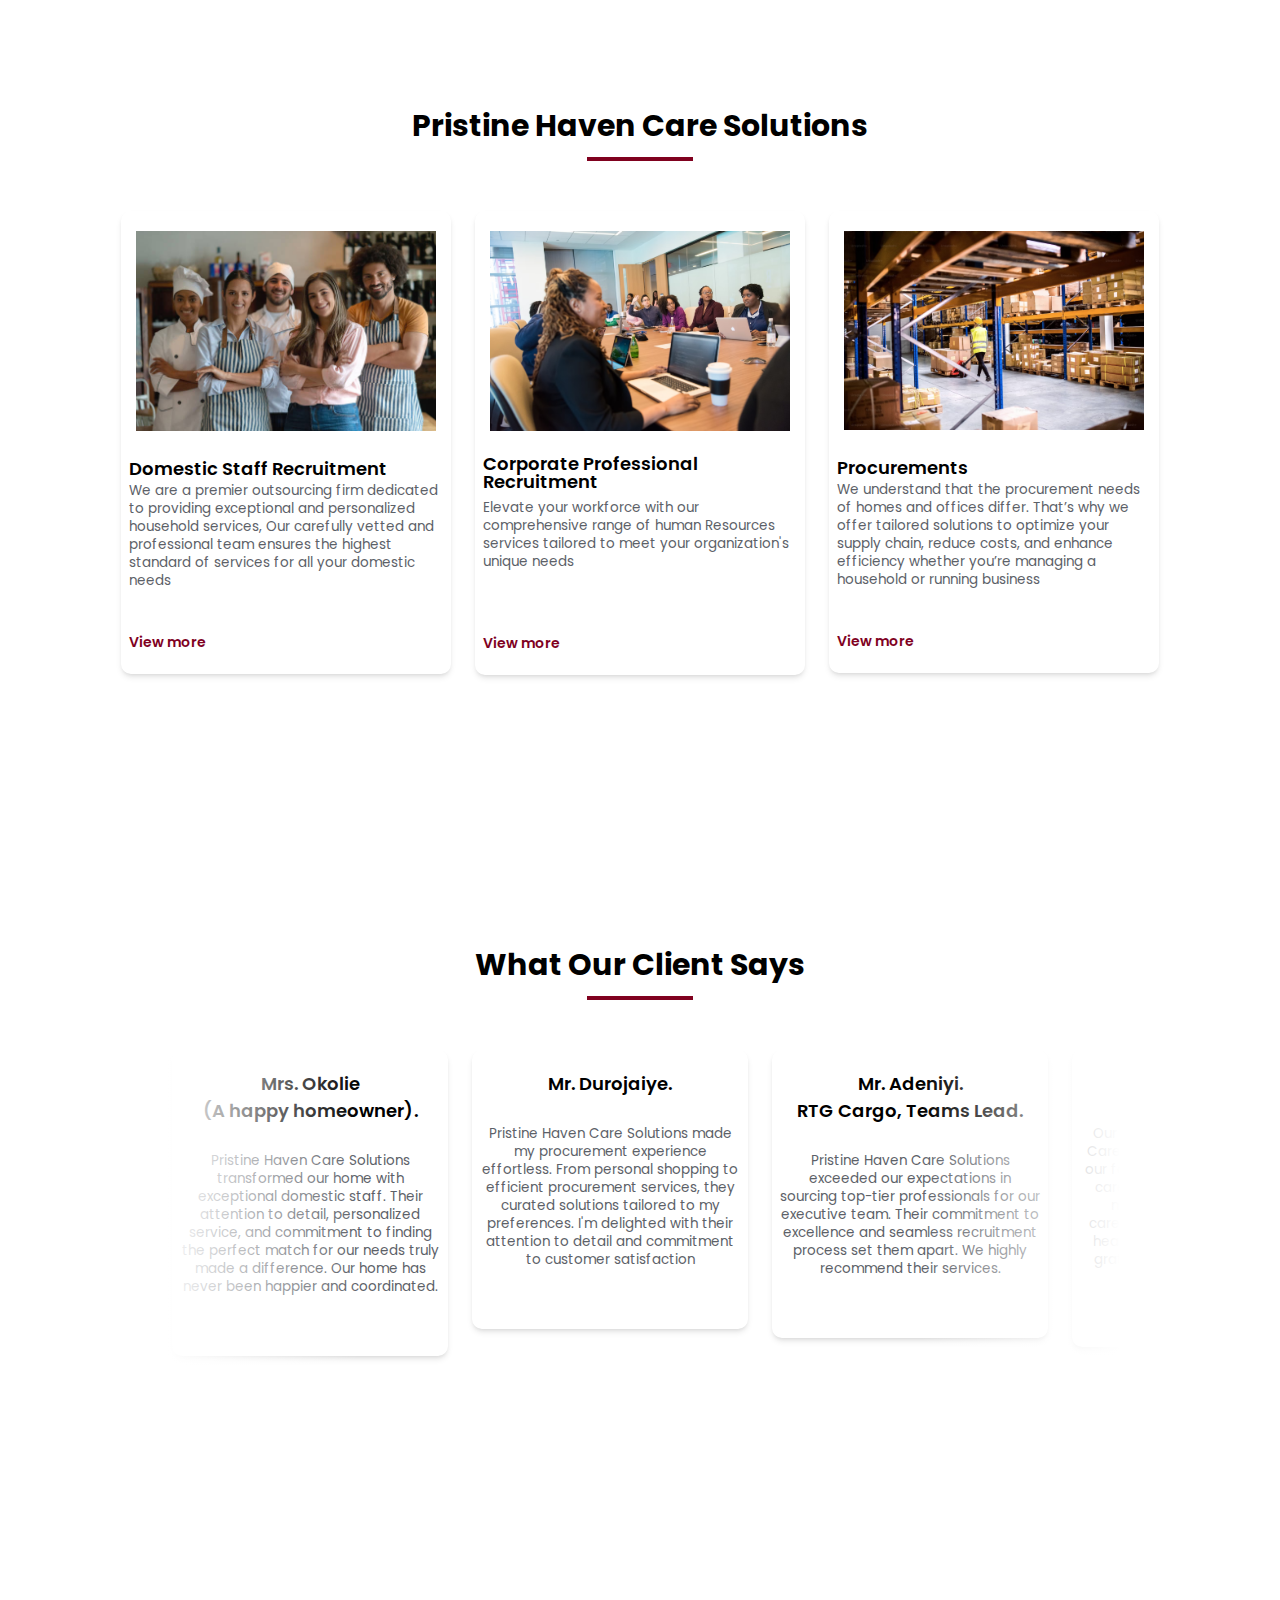
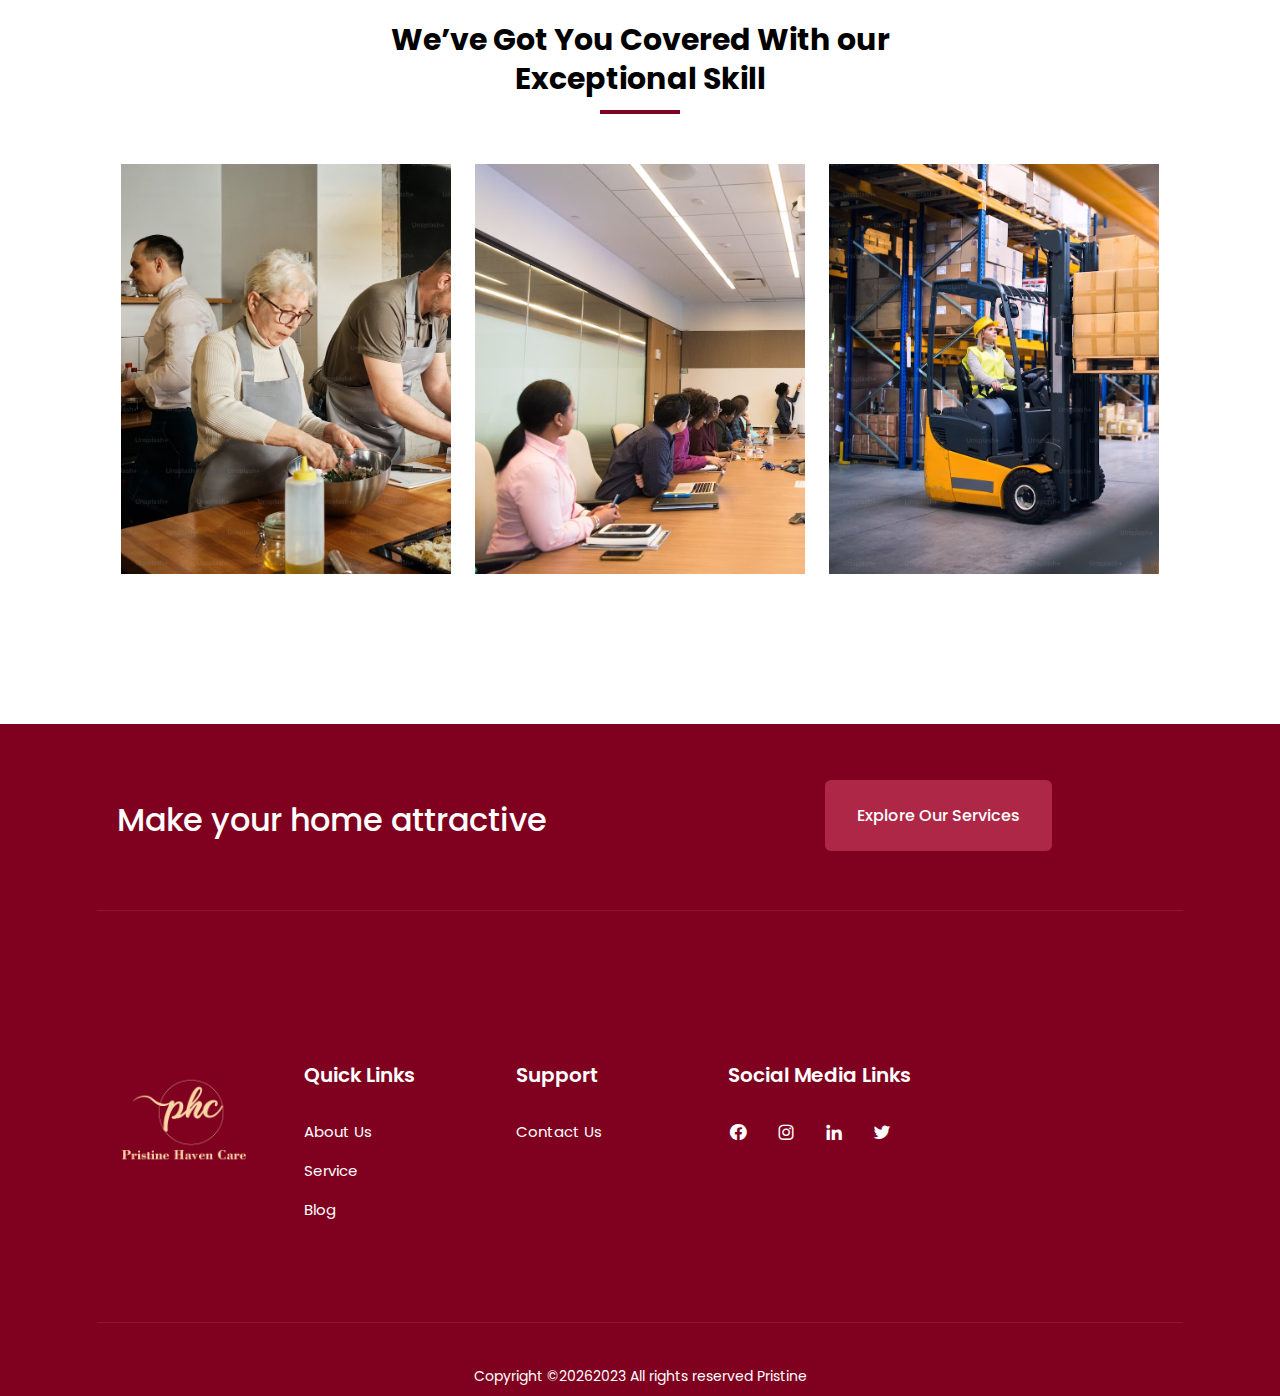
==== commit d0b4c52e: "update index file name" ====
--- a/about.html
+++ b/about.html
@@ -190,7 +190,7 @@
       <div class="block shrink-0 smi:w-[50%] lg:w-[33.33%] w-full px-[12px] max-w-full">
         <div class="relative card block mb-[30px] px-[8px] py-[20px] rounded-[10px] shadow-md">
           <div class="block w-full"><img src="assets/ser_prof_1.avif" alt="" class="block w-[300px] mb-[24px] mx-auto"></div>
-          <h2 class="block font-semibold text-[18px] leading-[18px] mb-[8px]">Coperate Professional Recruitment</h2>
+          <h2 class="block font-semibold text-[18px] leading-[18px] mb-[8px]">Corporate Professional Recruitment</h2>
           <div class="block"><p class="text-[#5C6168] mb-[60px] text-[13.5px] leading-[18px] font-normal">Elevate your workforce with our comprehensive range of human Resources services tailored to meet your organization's unique needs</p></div>  
           <a href="service.html" class="text-navText text-[14px] font-semibold">View more</a>   
         </div>
@@ -442,10 +442,10 @@
               <h4 class="text-white text-[20px] font-semibold mb-[30px]">Social Media Links</h4>
             </div>
             <div class="block">
-              <a href="" class="text-white text-[20px] text-center mr-[24px] leading-[1.4] duration-700 inline-block hover:scale-x-[-1]"><i class='bx bxl-facebook-circle' style='color:#ffffff' ></i></a>
-              <a href="" class="text-white text-[20px] text-center mr-[24px] leading-[1.4] duration-700 inline-block hover:scale-x-[-1]"><i class='bx bxl-instagram'></i></a>
-              <a href="" class="text-white text-[20px] text-center mr-[24px] leading-[1.4] duration-700 inline-block hover:scale-x-[-1]"><i class='bx bxl-linkedin' style='color:#ffffff' ></i></a>
-              <a href="" class="text-white text-[20px] text-center mr-[24px] leading-[1.4] duration-700 inline-block hover:scale-x-[-1]"><i class='bx bxl-twitter' style='color:#ffffff' ></i></a>
+              <a href="https://www.facebook.com/profile.php?id=61555581475745" class="text-white text-[20px] text-center mr-[24px] leading-[1.4] duration-700 inline-block hover:scale-x-[-1]"><i class='bx bxl-facebook-circle' style='color:#ffffff' ></i></a>
+              <a href="https://www.instagram.com/phc.procurements?igsh=MzNlNGNkZWQ4Mg==" class="text-white text-[20px] text-center mr-[24px] leading-[1.4] duration-700 inline-block hover:scale-x-[-1]"><i class='bx bxl-instagram'></i></a>
+              <a href="https://www.linkedin.com/in/pristine-haven-care-solutions-0783202a9?utm_source=share&utm_campaign=share_via&utm_content=profile&utm_medium=android_app" class="text-white text-[20px] text-center mr-[24px] leading-[1.4] duration-700 inline-block hover:scale-x-[-1]"><i class='bx bxl-linkedin' style='color:#ffffff' ></i></a>
+              <a href="https://twitter.com/phc__solutions" class="text-white text-[20px] text-center mr-[24px] leading-[1.4] duration-700 inline-block hover:scale-x-[-1]"><i class='bx bxl-twitter' style='color:#ffffff' ></i></a>
             </div>
           </div>
         </div>
--- a/css/style.css
+++ b/css/style.css
@@ -564,6 +564,10 @@
   margin-bottom: 2.5rem;
 }
 
+.mt-\[8px\] {
+  margin-top: 8px;
+}
+
 .mb-\[20px\] {
   margin-bottom: 20px;
 }
@@ -638,10 +642,6 @@
 
 .mb-\[5px\] {
   margin-bottom: 5px;
-}
-
-.mt-\[8px\] {
-  margin-top: 8px;
 }
 
 .block {
@@ -1054,6 +1054,14 @@
 
 .pr-\[30px\] {
   padding-right: 30px;
+}
+
+.pb-\[\] {
+  padding-bottom: ;
+}
+
+.pb-\[1\.5rem\] {
+  padding-bottom: 1.5rem;
 }
 
 .text-center {
@@ -1663,6 +1671,14 @@
     width: 66.6666%;
   }
 
+  .md\:w-\[78\%\] {
+    width: 78%;
+  }
+
+  .md\:w-\[70\%\] {
+    width: 70%;
+  }
+
   .md\:max-w-\[720px\] {
     max-width: 720px;
   }
@@ -1759,6 +1775,18 @@
     width: 403px;
   }
 
+  .lg\:w-\[46\.666\%\] {
+    width: 46.666%;
+  }
+
+  .lg\:w-\[\.666\%\] {
+    width: .666%;
+  }
+
+  .lg\:w-\[36\.666\%\] {
+    width: 36.666%;
+  }
+
   .lg\:max-w-\[960px\] {
     max-width: 960px;
   }
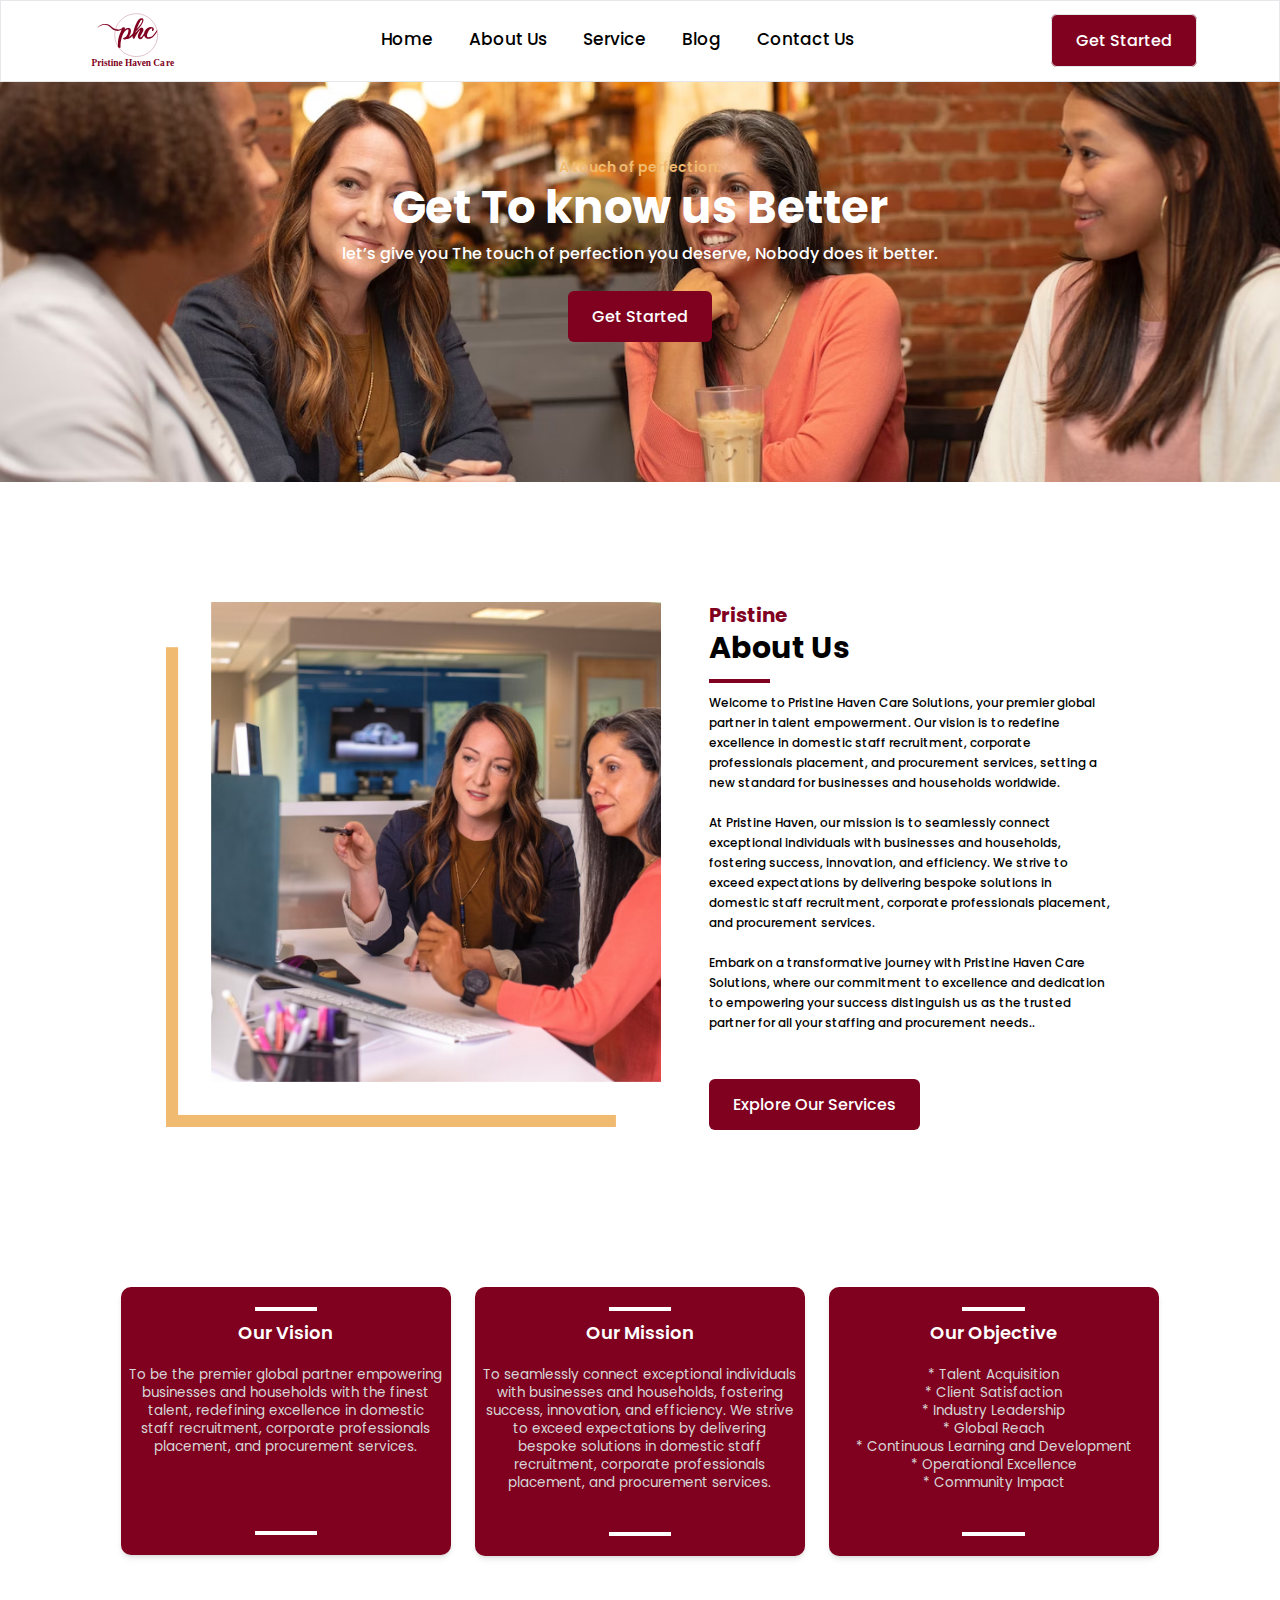
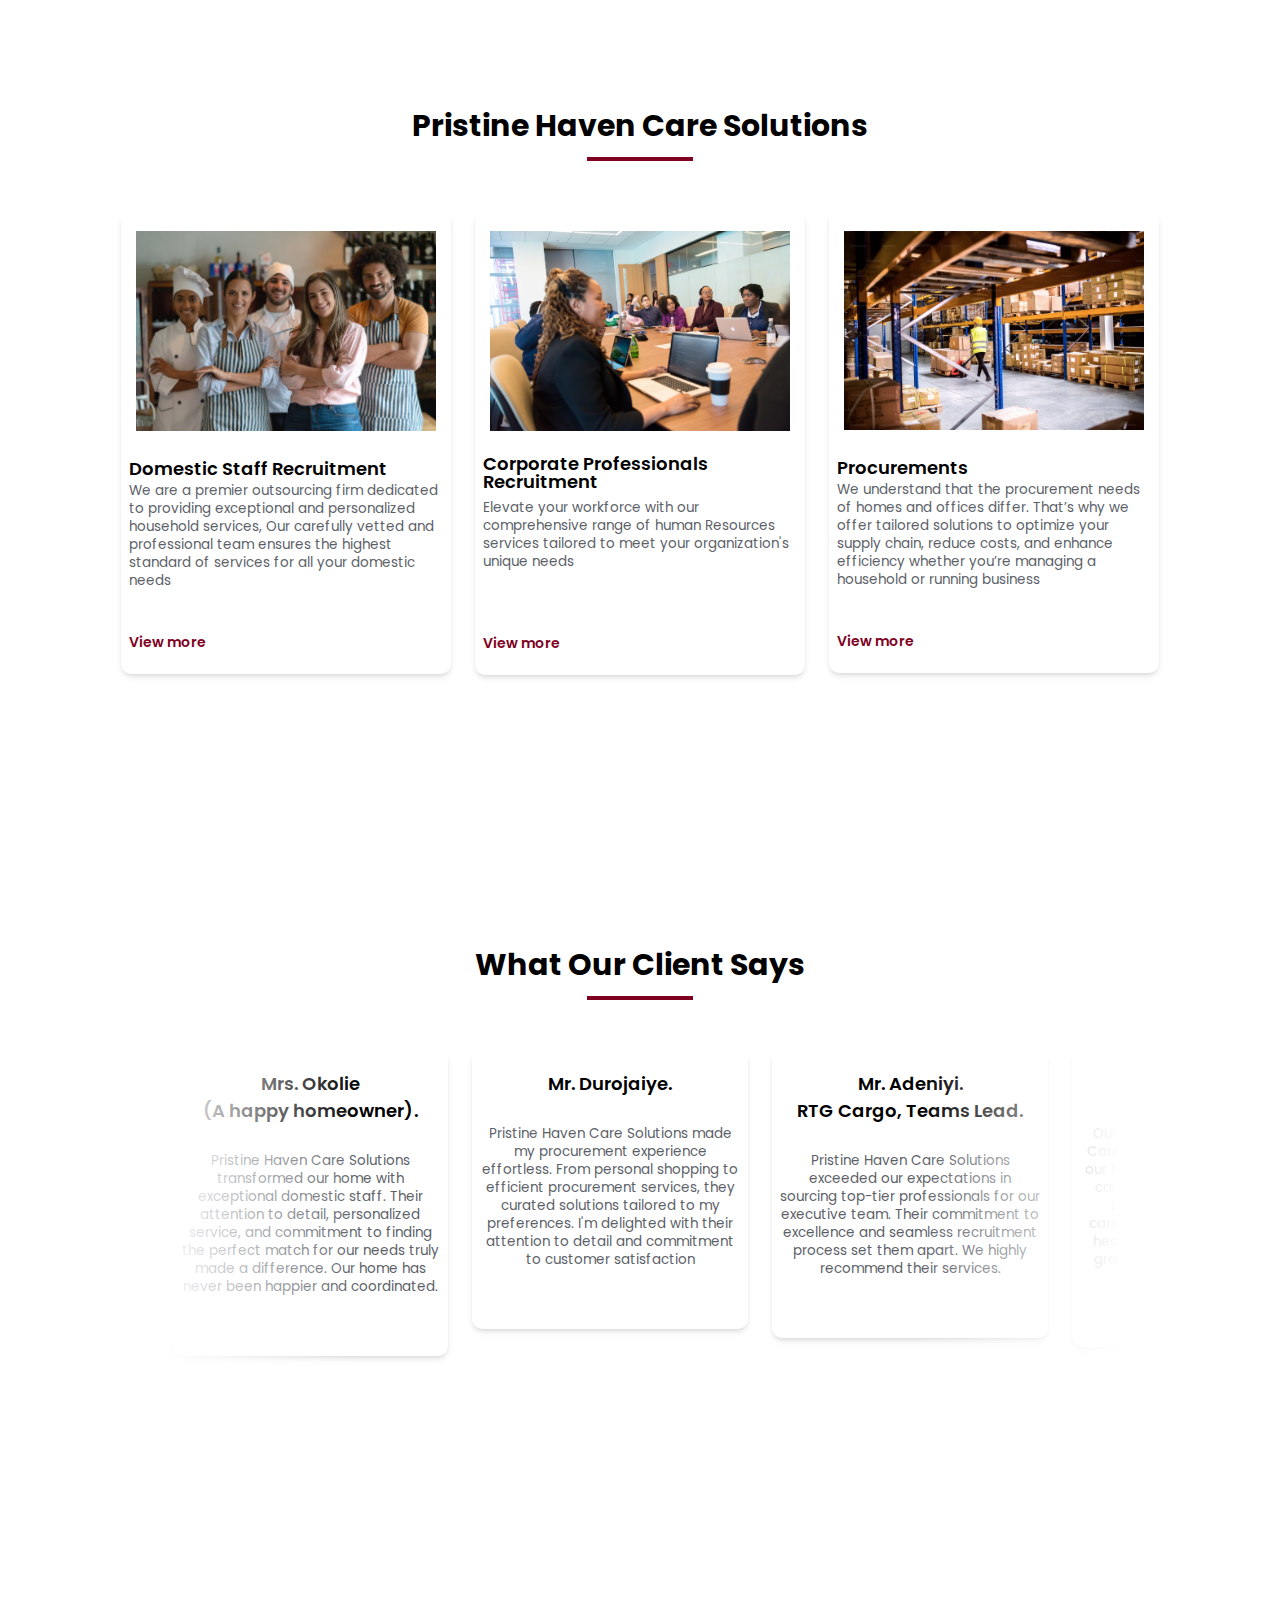
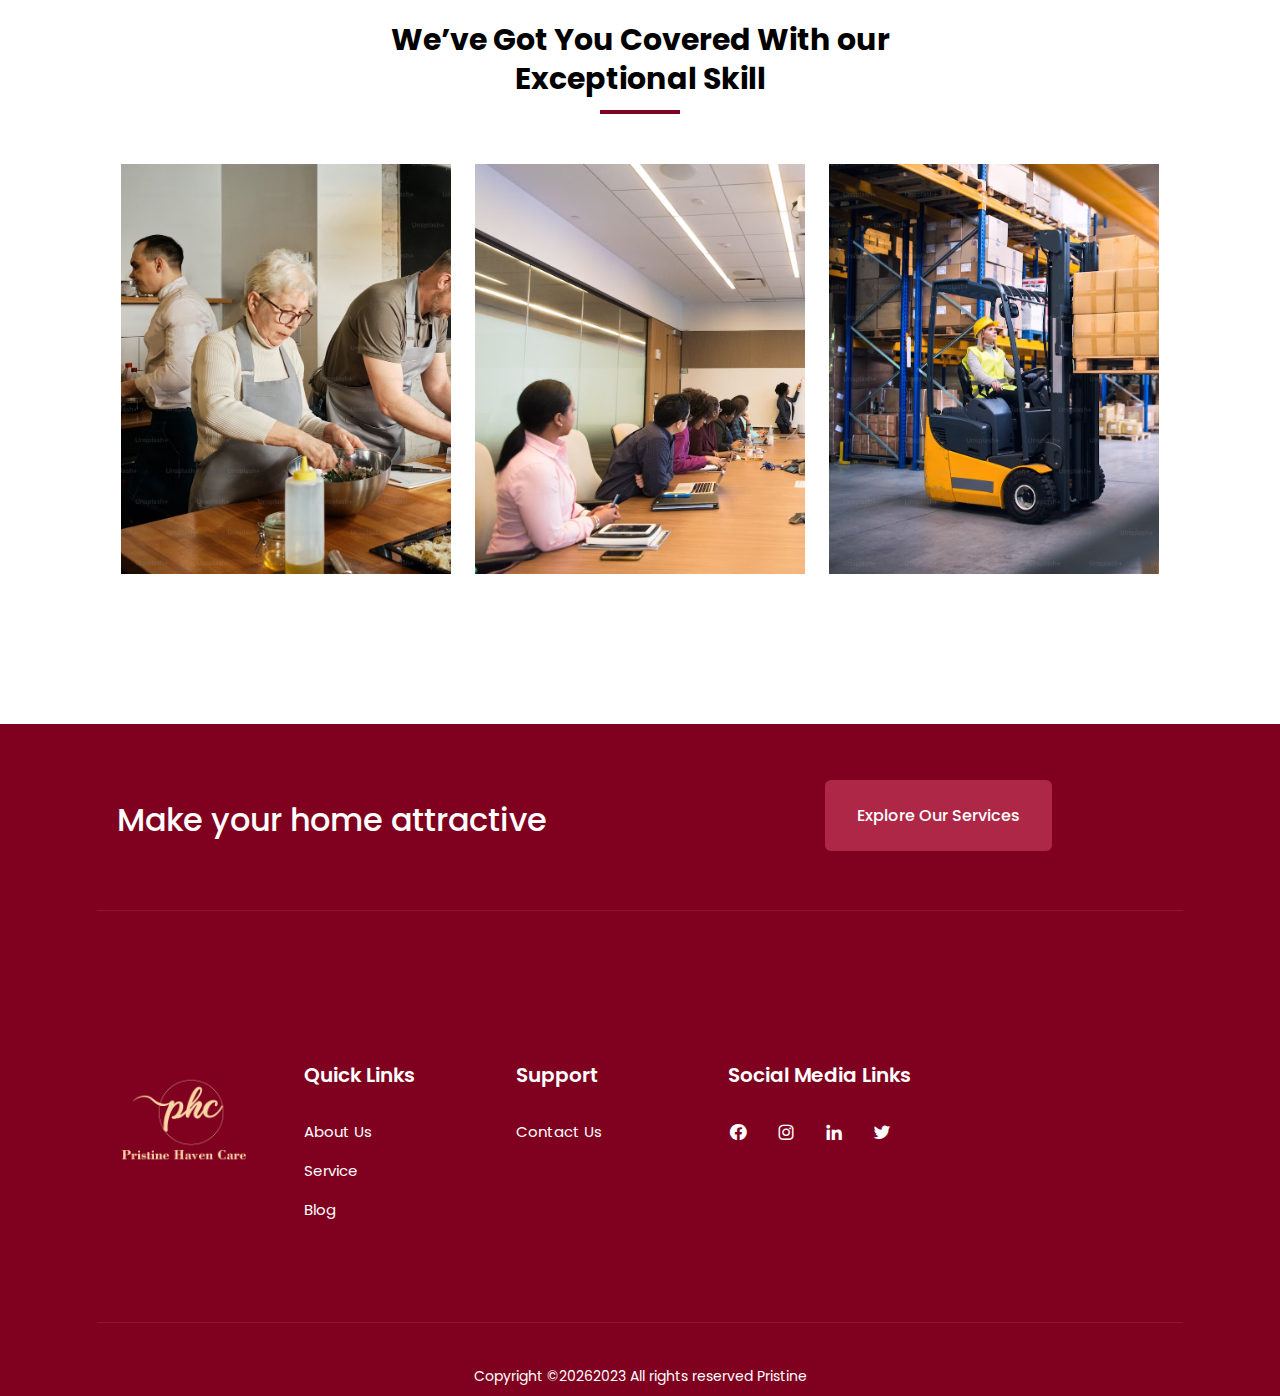
==== commit afc79a4a: "update index file" ====
--- a/about.html
+++ b/about.html
@@ -32,9 +32,9 @@
                       <li class="inline-block mx-1 relative text-black z-[1] hover:text-navText"><a href="about.html" class="font-medium  py-[12px] px-[14px] text-[17px] block relative">About Us</a></li>
                       <li class="inline-block mx-1 relative dropMenu text-black z-[1] hover:text-navText"><a href="service.html" class="font-medium  py-[12px] px-[14px] text-[17px] block relative">Service</a>
                         <ul class="absolute w-[170px] transition-all  bg-white left-0 top-[120%] invisible opacity-0 shadow-md py-[17px]">
-                          <li class="block relative text-black z-[1] hover:text-navText mr-[7px] ml-[4px]"><a href="service.html" class="font-light px-[10px] py-[6px] text-[17px] block relative">Domestic</a></li>
-                          <li class="block relative text-black z-[1] hover:text-navText mr-[7px] ml-[4px]"><a href="service.html" class="font-light px-[10px] py-[6px] text-[17px] block relative">Professional</a></li>
-                          <li class="block relative text-black z-[1] hover:text-navText mr-[7px] ml-[4px]"><a href="service.html" class="font-light px-[10px] py-[6px] text-[17px] block relative">Procurement</a></li>
+                          <li class="block relative text-black z-[1] hover:text-navText mr-[7px] ml-[4px]"><a href="ser_dom.html" class="font-light px-[10px] py-[6px] text-[17px] block relative">Domestic</a></li>
+                          <li class="block relative text-black z-[1] hover:text-navText mr-[7px] ml-[4px]"><a href="ser_prof.html" class="font-light px-[10px] py-[6px] text-[17px] block relative">Professional</a></li>
+                          <li class="block relative text-black z-[1] hover:text-navText mr-[7px] ml-[4px]"><a href="ser_pro.html" class="font-light px-[10px] py-[6px] text-[17px] block relative">Procurement</a></li>
                         </ul>
                       </li>
                       <li class="inline-block mx-1 relative text-black z-[1] hover:text-navText"><a href="blog.html" class="font-medium  py-[12px] px-[14px] text-[17px] block relative">Blog</a></li>
@@ -44,7 +44,7 @@
                  </div>
 
                  <div class="float-right invisible slg:visible">
-                  <a href="contact.html" class=" px-[24px] py-[14px] font-medium text-[16px] text-white bg-navText rounded-[6px] border hover:border transition duration-500 hover:border-navText hover:text-navText hover:bg-white ">Get Started</a>
+                  <a href="contact.html#contact" class=" px-[24px] py-[14px] font-medium text-[16px] text-white bg-navText rounded-[6px] border hover:border transition duration-500 hover:border-navText hover:text-navText hover:bg-white ">Get Started</a>
                 </div>
 
                 
@@ -56,9 +56,9 @@
                         <li class="inline-block w-full mx-1 mt-2 relative text-white rounded-md hover:text-black hover:bg-[rgba(212,218,212,0.5)] z-[1]"><a href="index.html" class="font-medium  py-[8px] px-[19px] text-[17px] block relative">Home</a></li>
                         <li class="inline-block w-full mx-1 relative text-white rounded-md hover:text-black hover:bg-[rgba(212,218,212,0.5)] z-[1]"><a href="about.html" class="font-medium  py-[8px] px-[19px] text-[17px] block relative">About Us</a></li>
                         <li class="inline-block w-full mx-1 relative text-white rounded-md hover:text-black hover:bg-[rgba(212,218,212,0.5)] z-[1]"><a href="service.html" class="font-medium  py-[8px] px-[19px] text-[17px] block relative">Service</a> </li>
-                        <li class="inline-block w-full mx-[1rem] list-disc relative text-white rounded-md hover:text-black hover:bg-[rgba(212,218,212,0.5)] z-[1]"><a href="service.html" class="font-medium  py-[8px] px-[19px] text-[14px] block relative">Domestic</a></li>
-                        <li class="inline-block w-full mx-[1rem] relative text-white rounded-md hover:text-black hover:bg-[rgba(212,218,212,0.5)] z-[1]"><a href="service.html" class="font-medium  py-[8px] px-[19px] text-[14px] block relative">Professional</a></li>
-                        <li class="inline-block w-full mx-[1rem] relative text-white rounded-md hover:text-black hover:bg-[rgba(212,218,212,0.5)] z-[1]"><a href="service.html" class="font-medium  py-[8px] px-[19px] text-[14px] block relative">Procurement</a></li> 
+                        <li class="inline-block w-full mx-[1rem] list-disc relative text-white rounded-md hover:text-black hover:bg-[rgba(212,218,212,0.5)] z-[1]"><a href="ser_dom.html" class="font-medium  py-[8px] px-[19px] text-[14px] block relative">Domestic Staff Recruitment </a></li>
+                        <li class="inline-block w-full mx-[1rem] relative text-white rounded-md hover:text-black hover:bg-[rgba(212,218,212,0.5)] z-[1]"><a href="ser_prof.html" class="font-medium  py-[8px] px-[19px] text-[14px] block relative">Corporate Professional Recruitment</a></li>
+                        <li class="inline-block w-full mx-[1rem] relative text-white rounded-md hover:text-black hover:bg-[rgba(212,218,212,0.5)] z-[1]"><a href="ser_pro.html" class="font-medium  py-[8px] px-[19px] text-[14px] block relative">Procurements</a></li> 
                         <li class="inline-block w-full mx-1 relative text-white rounded-md hover:text-black hover:bg-[rgba(212,218,212,0.5)] z-[1]"><a href="blog.html" class="font-medium  py-[8px] px-[19px] text-[17px] block relative">Blog</a></li>
                         <li class="inline-block w-full mx-1 relative text-white rounded-md hover:text-black hover:bg-[rgba(212,218,212,0.5)] z-[1]"><a href="contact.html" class="font-medium  py-[8px] px-[19px] text-[17px] block relative">Contact Us</a></li>
                         
@@ -82,8 +82,8 @@
             <div class="showcase-text shrink-0 relative items-center">
                <span class="text-[#F0BB71] px-[10px] py-[5px] text-[14px] font-semibold  inline-block bg-[rgba(186,159,40,0.04)] rounded-[3px]">A touch of perfection.</span>
                <h1 class="text-white font-bold leading-[1.1] block text-[32px] smi:text-[40px] md:text-[30px] slg:text-[45px] mb-[10px]">Get To know us Better</h1>
-               <p class="block text-white leading-[1.4] font-medium pr-0 text-[18px] smi:text-[22px] md:text-[18px] slg:text-[20px] mb-[29px] smi:mb-[40px]">let’s give you The touch of perfection you deserve, Nobody does it better.</p>
-                <a href="" class="px-[24px] py-[14px] font-medium text-[16px] text-white bg-navText rounded-[6px]  hover:border transition duration-500 hover:border-navText hover:text-navText hover:bg-transparent">Get Started</a>
+               <p class="block text-white leading-[1.4] font-medium pr-0 text-[16px] mb-[29px] smi:mb-[40px]">let’s give you The touch of perfection you deserve, Nobody does it better.</p>
+                <a href="contact.html#contact" class="px-[24px] py-[14px] font-medium text-[16px] text-white bg-navText rounded-[6px]  hover:border transition duration-500 hover:border-navText hover:text-navText hover:bg-transparent">Get Started</a>
               </div>
               </div>
         
@@ -183,16 +183,16 @@
           <div class="block"><p class="text-[#5C6168] mb-[40px] text-[13.5px] leading-[18px] font-normal">We are a premier outsourcing firm dedicated to 
             providing exceptional and personalized household services, 
             Our carefully vetted and professional team ensures the highest standard of services for all your domestic needs</p></div>  
-          <a href="service.html" class="text-navText text-[14px] font-semibold">View more</a>   
+          <a href="ser_dom.html" class="text-navText text-[14px] font-semibold">View more</a>   
         </div>
       </div>
 
       <div class="block shrink-0 smi:w-[50%] lg:w-[33.33%] w-full px-[12px] max-w-full">
         <div class="relative card block mb-[30px] px-[8px] py-[20px] rounded-[10px] shadow-md">
           <div class="block w-full"><img src="assets/ser_prof_1.avif" alt="" class="block w-[300px] mb-[24px] mx-auto"></div>
-          <h2 class="block font-semibold text-[18px] leading-[18px] mb-[8px]">Corporate Professional Recruitment</h2>
+          <h2 class="block font-semibold text-[18px] leading-[18px] mb-[8px]">Corporate Professionals Recruitment</h2>
           <div class="block"><p class="text-[#5C6168] mb-[60px] text-[13.5px] leading-[18px] font-normal">Elevate your workforce with our comprehensive range of human Resources services tailored to meet your organization's unique needs</p></div>  
-          <a href="service.html" class="text-navText text-[14px] font-semibold">View more</a>   
+          <a href="ser_prof.html" class="text-navText text-[14px] font-semibold">View more</a>   
         </div>
       </div>
 
@@ -201,7 +201,7 @@
           <div class="block w-full"><img src="assets/ser_pro_1.avif" alt="" class="block w-[300px] mb-[24px] mx-auto"></div>
           <h2 class="block font-semibold text-[18px]">Procurements</h2>
           <div class="block"><p class="text-[#5C6168] mb-[40px] text-[13.5px] leading-[18px] font-normal">We understand that the procurement needs of homes and offices differ. That’s why we offer tailored solutions to optimize your supply chain, reduce costs, and enhance efficiency whether you’re managing a household or running business</p></div>  
-          <a href="service.html" class="text-navText text-[14px] font-semibold">View more</a>   
+          <a href="ser_pro.html" class="text-navText text-[14px] font-semibold">View more</a>   
         </div>
       </div>
     </div>
@@ -340,7 +340,7 @@
           <div class="hovEff"></div>
           <div class="eff">
            <div class="overlay">
-            <h1 class="text-[24px] md:text-[30px] text-white block font-bold leading-[1.3] mb-[6px] relative">Domestic Staff</h1>
+            <h1 class="text-[24px] md:text-[30px] text-white block font-bold leading-[1.3] mb-[6px] relative">Domestic</h1>
             <p class="text-white text-[18px] font-light leading-[1.4] mb-[15px]">Facilisis ac eget mauris nulla.</p>
            </div>
           </div>
@@ -352,7 +352,7 @@
           <div class="hovEff3"></div>
           <div class="eff">
            <div class="overlay">
-            <h1 class="text-[24px] md:text-[30px] text-white block font-bold leading-[1.3] mb-[6px] relative">Professional Staff</h1>
+            <h1 class="text-[24px] md:text-[30px] text-white block font-bold leading-[1.3] mb-[6px] relative">Professionals</h1>
             <p class="text-white text-[18px] font-light leading-[1.4] mb-[15px]">Facilisis ac eget mauris nulla.</p>
            </div>
           </div>
--- a/css/style.css
+++ b/css/style.css
@@ -612,10 +612,6 @@
   margin-right: 24px;
 }
 
-.mt-\[-35px\] {
-  margin-top: -35px;
-}
-
 .mt-\[40px\] {
   margin-top: 40px;
 }
@@ -640,8 +636,16 @@
   margin-top: 29px;
 }
 
-.mb-\[5px\] {
-  margin-bottom: 5px;
+.mb-4 {
+  margin-bottom: 1rem;
+}
+
+.ml-\[8px\] {
+  margin-left: 8px;
+}
+
+.mb-6 {
+  margin-bottom: 1.5rem;
 }
 
 .block {
@@ -680,6 +684,14 @@
   height: 70px;
 }
 
+.h-\[3\.2rem\] {
+  height: 3.2rem;
+}
+
+.h-full {
+  height: 100%;
+}
+
 .w-full {
   width: 100%;
 }
@@ -700,14 +712,6 @@
   width: 200px;
 }
 
-.w-\[260px\] {
-  width: 260px;
-}
-
-.w-\[40px\] {
-  width: 40px;
-}
-
 .w-\[360px\] {
   width: 360px;
 }
@@ -716,10 +720,22 @@
   width: 403px;
 }
 
+.w-\[3\.2rem\] {
+  width: 3.2rem;
+}
+
+.w-\[180px\] {
+  width: 180px;
+}
+
 .max-w-full {
   max-width: 100%;
 }
 
+.max-w-\[3\.2rem\] {
+  max-width: 3.2rem;
+}
+
 .shrink-0 {
   flex-shrink: 0;
 }
@@ -732,6 +748,10 @@
   grid-template-columns: repeat(2, minmax(0, 1fr));
 }
 
+.grid-cols-1 {
+  grid-template-columns: repeat(1, minmax(0, 1fr));
+}
+
 .flex-wrap {
   flex-wrap: wrap;
 }
@@ -748,6 +768,14 @@
   justify-content: space-between;
 }
 
+.gap-4 {
+  gap: 1rem;
+}
+
+.gap-2 {
+  gap: 0.5rem;
+}
+
 .overflow-hidden {
   overflow: hidden;
 }
@@ -780,20 +808,12 @@
   border-radius: 27px;
 }
 
-.rounded-bl-\[10px\] {
-  border-bottom-left-radius: 10px;
-}
-
-.rounded-tr-\[10px\] {
-  border-top-right-radius: 10px;
-}
-
-.rounded-tl-\[10px\] {
-  border-top-left-radius: 10px;
-}
-
-.rounded-br-\[10px\] {
-  border-bottom-right-radius: 10px;
+.rounded-full {
+  border-radius: 9999px;
+}
+
+.rounded-\[8px\] {
+  border-radius: 8px;
 }
 
 .border {
@@ -839,6 +859,11 @@
   border-color: rgba(12,12,11,0.68);
 }
 
+.border-navText {
+  --tw-border-opacity: 1;
+  border-color: rgb(128 1 31 / var(--tw-border-opacity));
+}
+
 .bg-white {
   --tw-bg-opacity: 1;
   background-color: rgb(255 255 255 / var(--tw-bg-opacity));
@@ -871,12 +896,32 @@
   background-color: transparent;
 }
 
+.bg-\[rgba\(235\2c 118\2c 118\2c 0\.21\)\] {
+  background-color: rgba(235,118,118,0.21);
+}
+
+.bg-\[rgba\(12\2c 12\2c 12\2c 0\.21\)\] {
+  background-color: rgba(12,12,12,0.21);
+}
+
 .p-\[30px\] {
   padding: 30px;
 }
 
 .p-6 {
   padding: 1.5rem;
+}
+
+.p-\[15px\] {
+  padding: 15px;
+}
+
+.p-10 {
+  padding: 2.5rem;
+}
+
+.p-\[6px\] {
+  padding: 6px;
 }
 
 .px-\[15px\] {
@@ -999,9 +1044,9 @@
   padding-bottom: 32px;
 }
 
-.py-\[27px\] {
-  padding-top: 27px;
-  padding-bottom: 27px;
+.py-\[4px\] {
+  padding-top: 4px;
+  padding-bottom: 4px;
 }
 
 .pr-0 {
@@ -1032,10 +1077,6 @@
   padding-bottom: 6px;
 }
 
-.pt-\[50px\] {
-  padding-top: 50px;
-}
-
 .pb-\[15px\] {
   padding-bottom: 15px;
 }
@@ -1052,18 +1093,14 @@
   padding-bottom: 8px;
 }
 
-.pr-\[30px\] {
-  padding-right: 30px;
-}
-
-.pb-\[\] {
-  padding-bottom: ;
-}
-
 .pb-\[1\.5rem\] {
   padding-bottom: 1.5rem;
 }
 
+.pb-\[120px\] {
+  padding-bottom: 120px;
+}
+
 .text-center {
   text-align: center;
 }
@@ -1120,6 +1157,10 @@
   font-size: 10px;
 }
 
+.text-\[1px\] {
+  font-size: 1px;
+}
+
 .font-medium {
   font-weight: 500;
 }
@@ -1170,6 +1211,10 @@
 
 .leading-\[14px\] {
   line-height: 14px;
+}
+
+.leading-\[1\] {
+  line-height: 1;
 }
 
 .text-black {
@@ -1215,6 +1260,11 @@
 .text-green-800 {
   --tw-text-opacity: 1;
   color: rgb(22 101 52 / var(--tw-text-opacity));
+}
+
+.text-\[\#555\] {
+  --tw-text-opacity: 1;
+  color: rgb(85 85 85 / var(--tw-text-opacity));
 }
 
 .opacity-0 {
@@ -1294,6 +1344,26 @@
 
 .heroP5{
   background-image: url(/assets/hero__5.png);
+  background-size: cover;
+  background-repeat: no-repeat;
+  background-position: center;
+}
+
+.heroP6{
+  background-image: url(/assets/ser_pro_3.avif);
+  background-size: cover;
+  background-repeat: no-repeat;
+}
+
+.heroP7{
+  background-image: url(/assets/ser_prof_3.avif);
+  background-size: cover;
+  background-repeat: no-repeat;
+  background-position: center;
+}
+
+.heroP8{
+  background-image: url(/assets/ser_dom_3.avif);
   background-size: cover;
   background-repeat: no-repeat;
   background-position: center;
@@ -1445,6 +1515,228 @@
   height: 410px;
 }
 
+.hovEffSer {
+  background-image: url(/assets/ser_prof_2.avif);
+  background-size: cover;
+  background-repeat: no-repeat;
+  height: 200px;
+  border-radius: 4px;
+}
+
+//service domestic image
+.hovEffSer1 {
+  background-image: url(/assets/dom_house.jpg);
+  background-size: cover;
+  background-repeat: no-repeat;
+  height: 200px;
+  border-radius: 6px;
+}
+
+.hovEffSer2 {
+  background-image: url(/assets/dom_house.jpg);
+  background-size: cover;
+  background-repeat: no-repeat;
+  background-position: bottom;
+  height: 200px;
+  border-radius: 6px;
+}
+
+.hovEffSer3 {
+  background-image: url(/assets/dom_cook.jpg);
+  background-size: cover;
+  background-repeat: no-repeat;
+  height: 200px;
+  border-radius: 6px;
+}
+
+.hovEffSer4 {
+  background-image: url(/assets/dom_chef.jpg);
+  background-size: cover;
+  background-repeat: no-repeat;
+  background-position: center;
+  height: 200px;
+  border-radius: 6px;
+}
+
+.hovEffSer5 {
+  background-image: url(/assets/dom_driver.jpg);
+  background-size: cover;
+  background-repeat: no-repeat;
+  height: 200px;
+  border-radius: 6px;
+}
+
+.hovEffSer6 {
+  background-image: url(/assets/dom_adult.jpg);
+  background-size: cover;
+  background-repeat: no-repeat;
+  height: 200px;
+  border-radius: 6px;
+}
+
+.hovEffSer7 {
+  background-image: url(/assets/dom_personal.jpg);
+  background-size: cover;
+  background-repeat: no-repeat;
+  height: 200px;
+  border-radius: 6px;
+}
+
+.hovEffSer8 {
+  background-image: url(/assets/dom_baby.jpg);
+  background-size: cover;
+  background-repeat: no-repeat;
+  height: 200px;
+  border-radius: 6px;
+}
+
+//service professionals image
+.hovEffSer9 {
+  background-image: url(/assets/prof_re.jpg);
+  background-size: cover;
+  background-repeat: no-repeat;
+  height: 200px;
+  border-radius: 6px;
+}
+
+.hovEffSer10 {
+  background-image: url(/assets/interview.avif);
+  background-size: cover;
+  background-repeat: no-repeat;
+  background-position: bottom;
+  height: 200px;
+  border-radius: 6px;
+}
+
+.hovEffSer11 {
+  background-image: url(/assets/prof_intrim.jpg);
+  background-size: cover;
+  background-repeat: no-repeat;
+  height: 200px;
+  border-radius: 6px;
+}
+
+.hovEffSer12 {
+  background-image: url(/assets/prof_con.jpg);
+  background-size: cover;
+  background-repeat: no-repeat;
+  height: 200px;
+  border-radius: 6px;
+}
+
+.hovEffSer13 {
+  background-image: url(/assets/onboard.avif);
+  background-size: cover;
+  background-repeat: no-repeat;
+  height: 200px;
+  border-radius: 6px;
+}
+
+.hovEffSer14 {
+  background-image: url(/assets/prof_employee.jpeg);
+  background-size: cover;
+  background-repeat: no-repeat;
+  height: 200px;
+  border-radius: 6px;
+}
+
+.hovEffSer15 {
+  background-image: url(/assets/prof_training.jpeg);
+  background-size: cover;
+  background-repeat: no-repeat;
+  height: 200px;
+  border-radius: 6px;
+}
+
+.hovEffSer16 {
+  background-image: url(/assets/prof_benefit.jpeg);
+  background-size: cover;
+  background-repeat: no-repeat;
+  height: 200px;
+  border-radius: 6px;
+}
+
+.hovEffSer17 {
+  background-image: url(/assets/pro_sourcing.jpeg);
+  background-size: cover;
+  background-repeat: no-repeat;
+  height: 200px;
+  border-radius: 6px;
+}
+
+.hovEffSer18 {
+  background-image: url(/assets/prof_training.jpeg);
+  background-size: cover;
+  background-repeat: no-repeat;
+  height: 200px;
+  border-radius: 6px;
+}
+
+.hovEffSer19 {
+  background-image: url(/assets/pro_shopping.jpg);
+  background-size: cover;
+  background-repeat: no-repeat;
+  height: 200px;
+  border-radius: 6px;
+}
+
+.hovEffSer20 {
+  background-image: url(/assets/prof_intrim.jpg);
+  background-size: cover;
+  background-repeat: no-repeat;
+  height: 200px;
+  border-radius: 6px;
+}
+
+.hovEffSer21 {
+  background-image: url(/assets/pro_cost.jpg);
+  background-size: cover;
+  background-repeat: no-repeat;
+  height: 200px;
+  border-radius: 6px;
+}
+
+.hovEffSer22 {
+  background-image: url(/assets/pro_risk.jpg);
+  background-size: cover;
+  background-repeat: no-repeat;
+  height: 200px;
+  border-radius: 6px;
+}
+
+.hovEffSer23 {
+  background-image: url(/assets/official.avif);
+  background-size: cover;
+  background-repeat: no-repeat;
+  height: 200px;
+  border-radius: 6px;
+}
+
+.hovEffSer24 {
+  background-image: url(/assets/dom_nanny.avif);
+  background-size: cover;
+  background-repeat: no-repeat;
+  height: 200px;
+  border-radius: 6px;
+}
+
+.effSer {
+  position: absolute;
+  top: 0px;
+  left: 0px;
+  width: 100%;
+  height: 100%;
+  background: rgba(0, 0, 0, 0.3);
+  transition: all 0.6s;
+}
+
+.overlaySer {
+  position: absolute;
+  bottom: 0;
+  top: 123px;
+  left: 8px;
+}
+
 .eff {
   position: absolute;
   top: 0px;
@@ -1568,6 +1860,11 @@
   background-color: transparent;
 }
 
+.hover\:bg-navText:hover {
+  --tw-bg-opacity: 1;
+  background-color: rgb(128 1 31 / var(--tw-bg-opacity));
+}
+
 .hover\:text-navText:hover {
   --tw-text-opacity: 1;
   color: rgb(128 1 31 / var(--tw-text-opacity));
@@ -1581,6 +1878,11 @@
 .hover\:text-\[\#AF2747\]:hover {
   --tw-text-opacity: 1;
   color: rgb(175 39 71 / var(--tw-text-opacity));
+}
+
+.hover\:text-white:hover {
+  --tw-text-opacity: 1;
+  color: rgb(255 255 255 / var(--tw-text-opacity));
 }
 
 .hover\:underline:hover {
@@ -1628,6 +1930,10 @@
     max-width: 540px;
   }
 
+  .smi\:grid-cols-2 {
+    grid-template-columns: repeat(2, minmax(0, 1fr));
+  }
+
   .smi\:py-\[70px\] {
     padding-top: 70px;
     padding-bottom: 70px;
@@ -1637,12 +1943,20 @@
     padding-right: 50px;
   }
 
+  .smi\:pb-\[200px\] {
+    padding-bottom: 200px;
+  }
+
   .smi\:text-\[40px\] {
     font-size: 40px;
   }
 
   .smi\:text-\[22px\] {
     font-size: 22px;
+  }
+
+  .smi\:text-\[32px\] {
+    font-size: 32px;
   }
 }
 
@@ -1671,20 +1985,20 @@
     width: 66.6666%;
   }
 
-  .md\:w-\[78\%\] {
-    width: 78%;
-  }
-
-  .md\:w-\[70\%\] {
-    width: 70%;
-  }
-
   .md\:max-w-\[720px\] {
     max-width: 720px;
   }
 
   .md\:grid-cols-4 {
     grid-template-columns: repeat(4, minmax(0, 1fr));
+  }
+
+  .md\:grid-cols-2 {
+    grid-template-columns: repeat(2, minmax(0, 1fr));
+  }
+
+  .md\:grid-cols-3 {
+    grid-template-columns: repeat(3, minmax(0, 1fr));
   }
 
   .md\:py-\[120px\] {
@@ -1779,16 +2093,16 @@
     width: 46.666%;
   }
 
-  .lg\:w-\[\.666\%\] {
-    width: .666%;
-  }
-
-  .lg\:w-\[36\.666\%\] {
-    width: 36.666%;
-  }
-
   .lg\:max-w-\[960px\] {
     max-width: 960px;
+  }
+
+  .lg\:grid-cols-3 {
+    grid-template-columns: repeat(3, minmax(0, 1fr));
+  }
+
+  .lg\:grid-cols-4 {
+    grid-template-columns: repeat(4, minmax(0, 1fr));
   }
 
   .lg\:bg-\[rgba\(218\2c 217\2c 214\2c 0\.88\)\] {
@@ -1841,6 +2155,14 @@
     max-width: 1110px;
   }
 
+  .slg\:grid-cols-4 {
+    grid-template-columns: repeat(4, minmax(0, 1fr));
+  }
+
+  .slg\:grid-cols-5 {
+    grid-template-columns: repeat(5, minmax(0, 1fr));
+  }
+
   .slg\:text-\[45px\] {
     font-size: 45px;
   }
@@ -1848,4 +2170,8 @@
   .slg\:text-\[20px\] {
     font-size: 20px;
   }
-}
+
+  .slg\:text-\[32px\] {
+    font-size: 32px;
+  }
+}
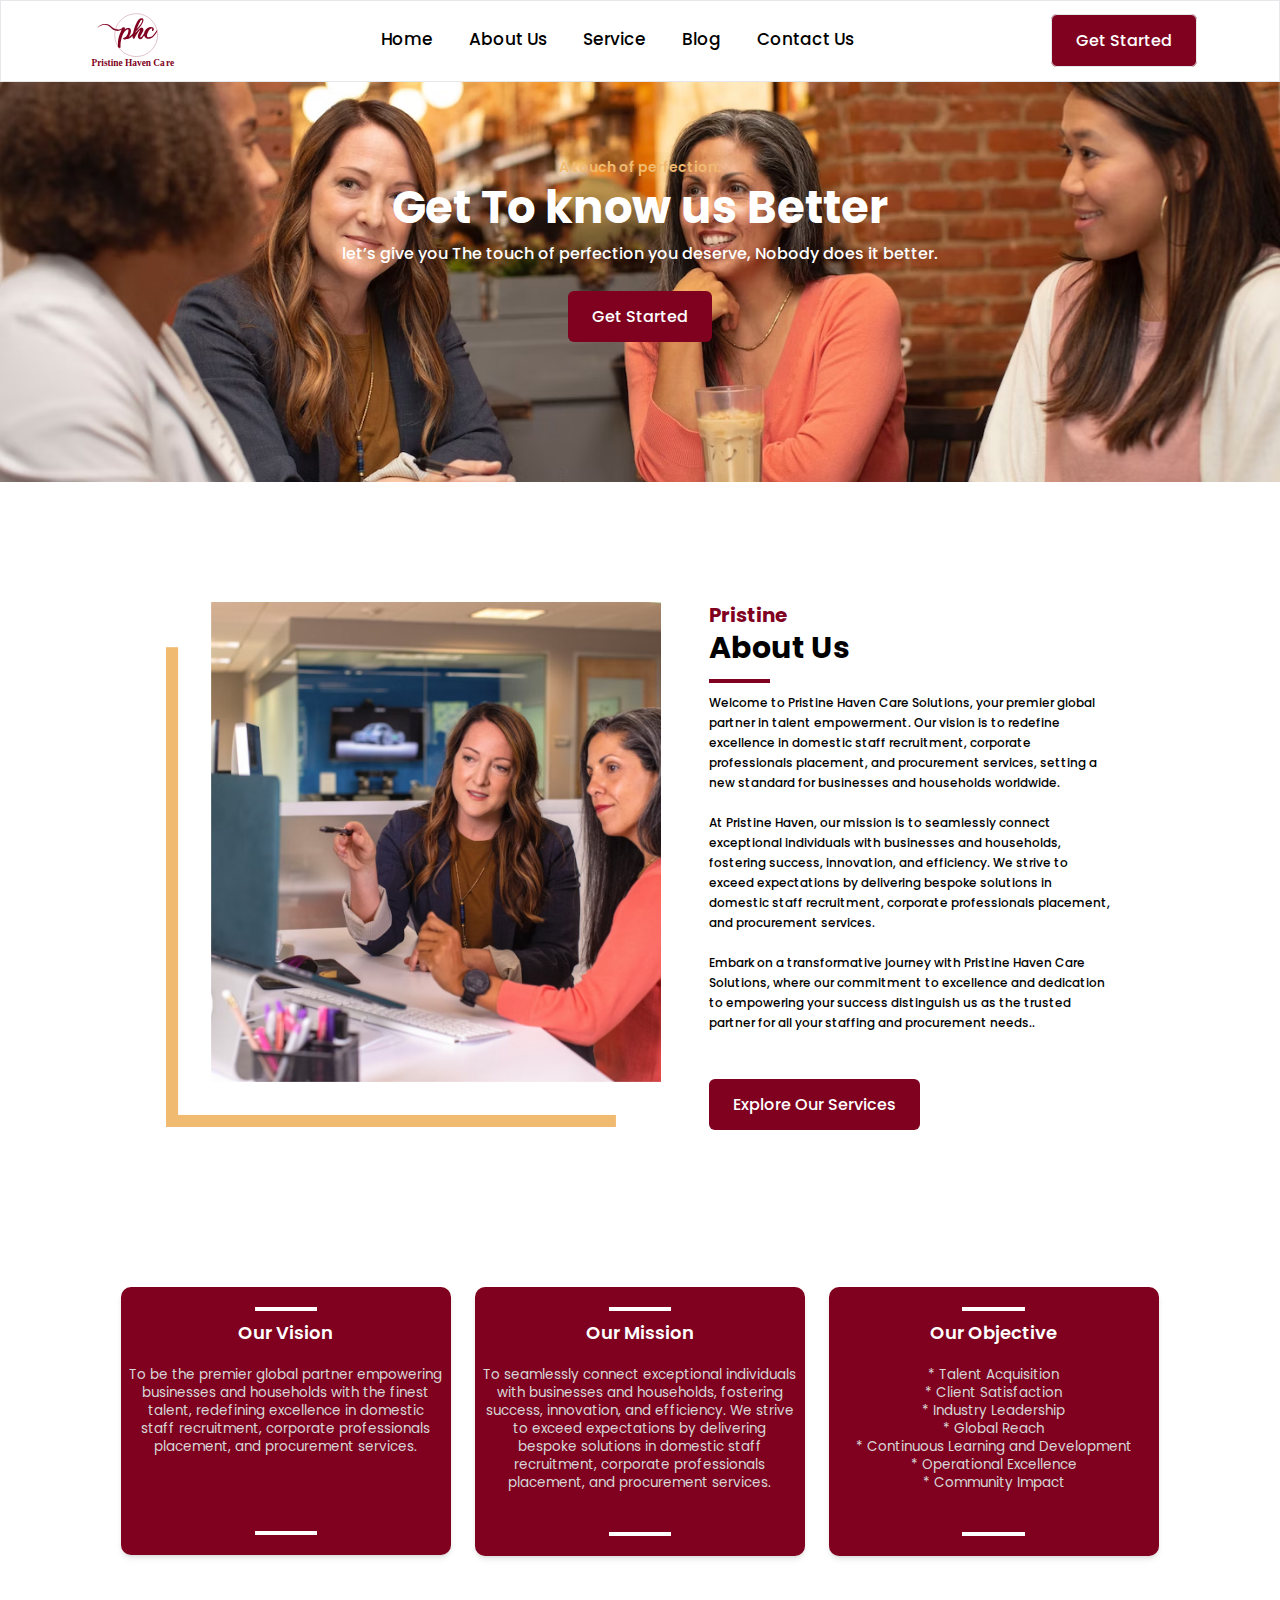
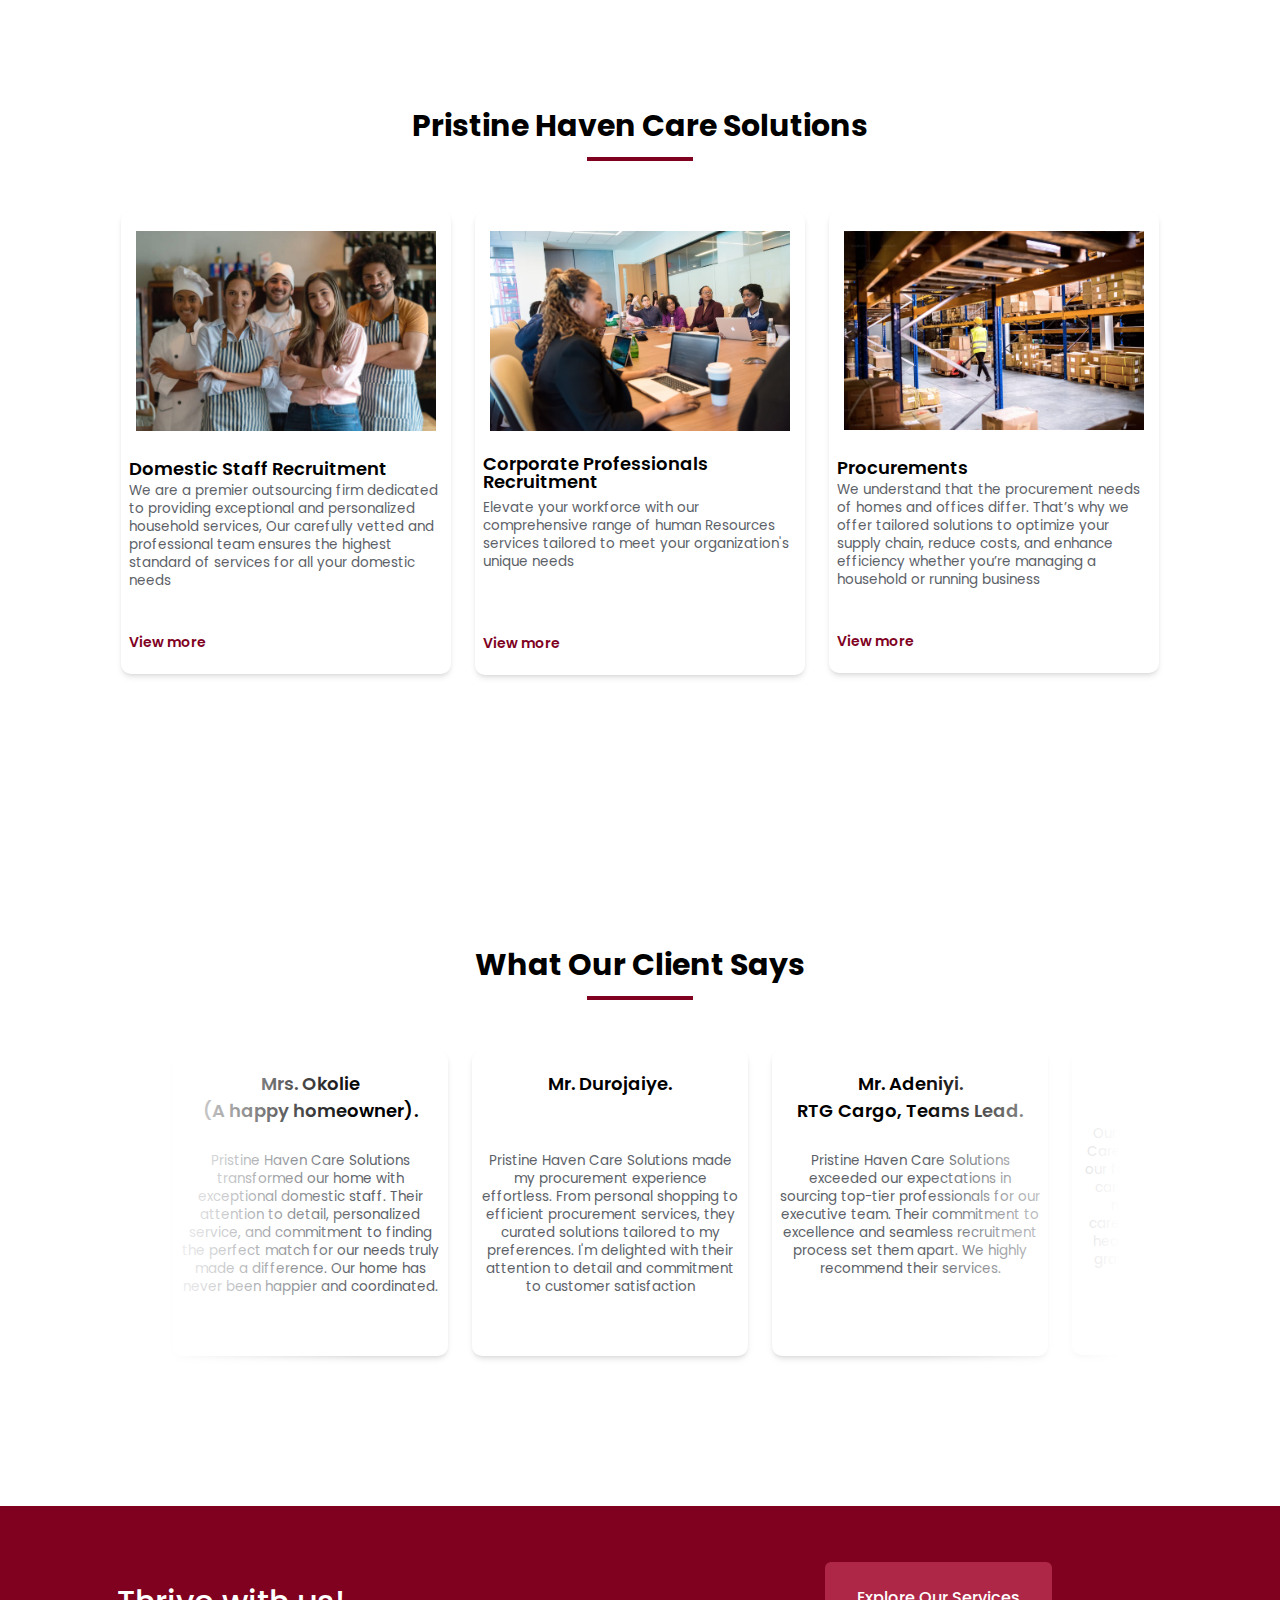
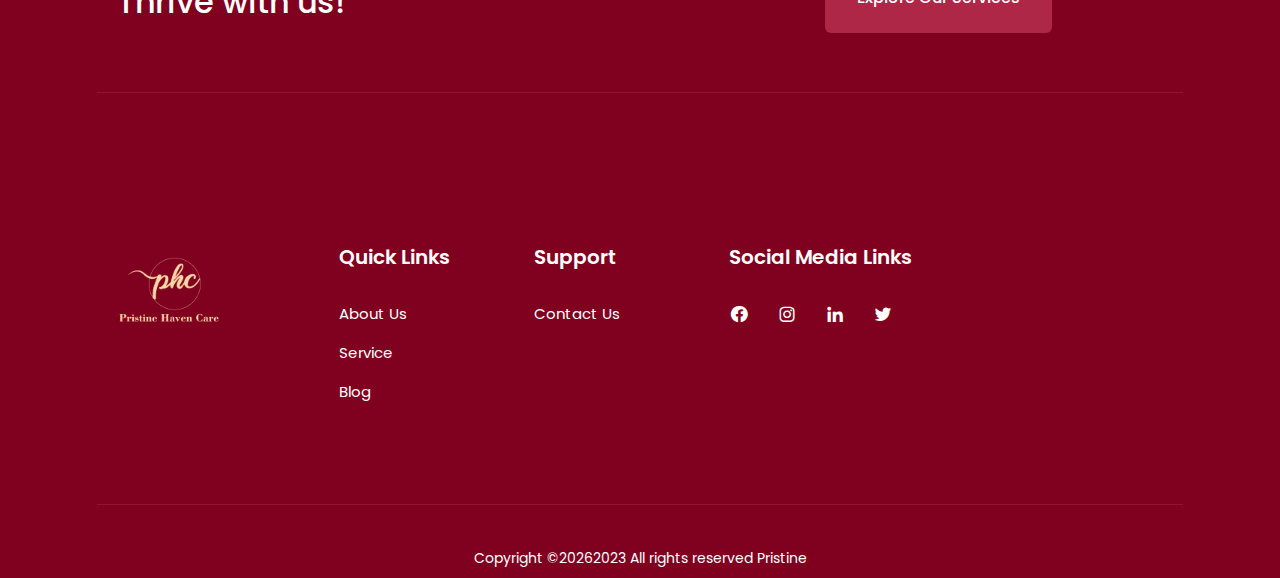
==== commit 283e9c19: "update index file" ====
--- a/about.html
+++ b/about.html
@@ -224,44 +224,44 @@
     <div class="flex flex-wrap relative">
       <div class="slider">
         <div class="slide-track">
-          <div class="inline-block relative shrink-0 w-[300px] h-[330px] px-[12px] max-w-full">
+          <div class="inline-block relative shrink-0 w-[300px]  px-[12px] max-w-full">
             <div class="relative  block mb-[30px] px-[8px] py-[20px] text-center rounded-[10px] shadow-md">
               <h2 class="block font-semibold text-[18px] mb-[28px]">Mrs. Okolie <br>(A happy homeowner).</h2>
               <div class="block"><p class="text-[#5C6168] mb-[40px] text-[13.5px] leading-[18px] font-normal">Pristine Haven Care Solutions transformed our home with exceptional domestic staff. Their attention to detail, personalized service, and commitment to finding the perfect match for our needs truly made a difference. Our home has never been happier and coordinated.</p></div>   
             </div>
           </div>
           
-          <div class="inline-block shrink-0 w-[300px] h-[330px] px-[12px] max-w-full">
+          <div class="inline-block shrink-0 w-[300px] px-[12px] max-w-full">
             <div class="relative  block mb-[30px] px-[8px] py-[20px] text-center rounded-[10px] shadow-md">
-              <h2 class="block font-semibold text-[18px] mb-[28px]">Mr. Durojaiye.</h2>
+              <h2 class="block font-semibold text-[18px] mb-[28px]">Mr. Durojaiye. <br><span class="invisible">(A happy homeowner).</span></h2>
               <div class="block"><p class="text-[#5C6168] mb-[40px] text-[13.5px] leading-[18px] font-normal">Pristine Haven Care Solutions made my procurement experience effortless. From personal shopping to efficient procurement services, they curated solutions tailored to my preferences. I'm delighted with their attention to detail and commitment to customer satisfaction</p></div>   
             </div>
           </div>
     
-        <div class="inline-block shrink-0 w-[300px] h-[330px] px-[12px] max-w-full">
+        <div class="inline-block shrink-0 w-[300px] px-[12px] max-w-full">
           <div class="relative  block mb-[30px] px-[8px] py-[20px] text-center rounded-[10px] shadow-md">
             <h2 class="block font-semibold text-[18px] mb-[28px]"> Mr. Adeniyi. <br>RTG Cargo, Teams Lead.</h2>
-            <div class="block"><p class="text-[#5C6168] mb-[40px] text-[13.5px] leading-[18px] font-normal">Pristine Haven Care Solutions exceeded our expectations in sourcing top-tier professionals for our executive team. Their commitment to excellence and seamless recruitment process set them apart. We highly recommend their services.</p></div>   
+            <div class="block"><p class="text-[#5C6168] mb-[40px] text-[13.5px] leading-[18px] font-normal">Pristine Haven Care Solutions exceeded our expectations in sourcing top-tier professionals for our executive team. Their commitment to excellence and seamless recruitment process set them apart. We highly recommend their services.<br><span class="invisible">We highly recommend their services</span></p></div>   
           </div>
         </div>
     
-        <div class="inline-block relative shrink-0 w-[300px] h-[330px] px-[12px] max-w-full">
+        <div class="inline-block relative shrink-0 w-[300px] px-[12px] max-w-full">
           <div class="relative  block mb-[30px] px-[8px] py-[20px] text-center rounded-[10px] shadow-md">
             <h2 class="block font-semibold text-[18px] mb-[28px]"> Mrs. Oreoluwa.</h2>
-            <div class="block"><p class="text-[#5C6168] mb-[40px] text-[13.5px] leading-[18px] font-normal">Our experience with Pristine Haven Care Solutions in finding a nanny for our family has been exceptional. The care and dedication they put into matching us with the perfect caregiver for my children were truly heartwarming. We feel secure and grateful to have such a wonderful addition to our family</p></div>   
+            <div class="block"><p class="text-[#5C6168] mb-[30px] text-[13.5px] leading-[18px] font-normal">Our experience with Pristine Haven Care Solutions in finding a nanny for our family has been exceptional. The care and dedication they put into matching us with the perfect caregiver for my children were truly heartwarming. We feel secure and grateful to have such a wonderful addition to our family.<br><span class="invisible">We highly</span></p></div>   
           </div>
         </div>
         
-        <div class="inline-block shrink-0 w-[300px] h-[330px] px-[12px] max-w-full">
+        <div class="inline-block shrink-0 w-[300px] px-[12px] max-w-full">
           <div class="relative  block mb-[30px] px-[8px] py-[20px] text-center rounded-[10px] shadow-md">
-            <h2 class="block font-semibold text-[18px] mb-[28px]"> Mr. Emmanuel.</h2>
+            <h2 class="block font-semibold text-[18px] mb-[28px]"> Mr. Emmanuel. <br><span class="invisible">(A happy homeowner).</span></h2>
             <div class="block"><p class="text-[#5C6168] mb-[40px] text-[13.5px] leading-[18px] font-normal">Pristine Haven Care Solutions not only found us a chef with extraordinary culinary skills but also someone who understands and caters to our unique tastes. Our dining experience has been elevated, and we're incredibly satisfied with the professional and personalized service provided.</p></div>   
           </div>
         </div>
   
-      <div class="inline-block shrink-0 w-[300px] h-[330px] px-[12px] max-w-full">
+      <div class="inline-block shrink-0 w-[300px] px-[12px] max-w-full">
         <div class="relative  block mb-[30px] px-[8px] py-[20px] text-center rounded-[10px] shadow-md">
-          <h2 class="block font-semibold text-[18px] mb-[28px]">Tosin</h2>
+          <h2 class="block font-semibold text-[18px] mb-[28px]">Tosin <br><span class="invisible">(A happy homeowner).</span></h2>
           <div class="block"><p class="text-[#5C6168] mb-[40px] text-[13.5px] leading-[18px] font-normal">Hiring a housekeeper through Pristine Haven Care Solutions has been a game-changer for my hectic lifestyle. The attention to detail, reliability, and efficiency of the housekeeper they connected me with have allowed me to focus on my career with peace of mind. Highly recommended!</p></div>   
         </div>
       </div>
@@ -275,7 +275,7 @@
       
       <div class="inline-block shrink-0 w-[300px] h-[330px] px-[12px] max-w-full">
         <div class="relative  block mb-[30px] px-[8px] py-[20px] text-center rounded-[10px] shadow-md">
-          <h2 class="block font-semibold text-[18px] mb-[28px]">Mr. Durojaiye.</h2>
+          <h2 class="block font-semibold text-[18px] mb-[28px]">Mr. Durojaiye. <br><span class="invisible">(A happy homeowner).</span></h2>
           <div class="block"><p class="text-[#5C6168] mb-[40px] text-[13.5px] leading-[18px] font-normal">Pristine Haven Care Solutions made my procurement experience effortless. From personal shopping to efficient procurement services, they curated solutions tailored to my preferences. I'm delighted with their attention to detail and commitment to customer satisfaction</p></div>   
         </div>
       </div>
@@ -289,21 +289,21 @@
 
     <div class="inline-block relative shrink-0 w-[300px] h-[330px] px-[12px] max-w-full">
       <div class="relative  block mb-[30px] px-[8px] py-[20px] text-center rounded-[10px] shadow-md">
-        <h2 class="block font-semibold text-[18px] mb-[28px]"> Mrs. Oreoluwa.</h2>
+        <h2 class="block font-semibold text-[18px] mb-[28px]"> Mrs. Oreoluwa. <br><span class="invisible">(A happy homeowner).</span></h2>
         <div class="block"><p class="text-[#5C6168] mb-[40px] text-[13.5px] leading-[18px] font-normal">Our experience with Pristine Haven Care Solutions in finding a nanny for our family has been exceptional. The care and dedication they put into matching us with the perfect caregiver for my children were truly heartwarming. We feel secure and grateful to have such a wonderful addition to our family</p></div>   
       </div>
     </div>
     
     <div class="inline-block shrink-0 w-[300px] h-[330px] px-[12px] max-w-full">
       <div class="relative  block mb-[30px] px-[8px] py-[20px] text-center rounded-[10px] shadow-md">
-        <h2 class="block font-semibold text-[18px] mb-[28px]"> Mr. Emmanuel.</h2>
+        <h2 class="block font-semibold text-[18px] mb-[28px]"> Mr. Emmanuel. <br><span class="invisible">(A happy homeowner).</span></h2>
         <div class="block"><p class="text-[#5C6168] mb-[40px] text-[13.5px] leading-[18px] font-normal">Pristine Haven Care Solutions not only found us a chef with extraordinary culinary skills but also someone who understands and caters to our unique tastes. Our dining experience has been elevated, and we're incredibly satisfied with the professional and personalized service provided.</p></div>   
       </div>
     </div>
 
   <div class="inline-block shrink-0 w-[300px] h-[330px] px-[12px] max-w-full">
     <div class="relative  block mb-[30px] px-[8px] py-[20px] text-center rounded-[10px] shadow-md">
-      <h2 class="block font-semibold text-[18px] mb-[28px]">Tosin</h2>
+      <h2 class="block font-semibold text-[18px] mb-[28px]">Tosin <br><span class="invisible">(A happy homeowner).</span></h2>
       <div class="block"><p class="text-[#5C6168] mb-[40px] text-[13.5px] leading-[18px] font-normal">Hiring a housekeeper through Pristine Haven Care Solutions has been a game-changer for my hectic lifestyle. The attention to detail, reliability, and efficiency of the housekeeper they connected me with have allowed me to focus on my career with peace of mind. Highly recommended!</p></div>   
     </div>
   </div>
@@ -320,60 +320,6 @@
   </div>
 </section>
 
-<!-- Service Section -->
-
-<section id="category" class="py-[70px] sm:py-[120px]">
-  <div class="w-full smi:max-w-[540px] md:max-w-[720px] lg:max-w-[960px] slg:max-w-[1110px] mx-auto px-[.75rem]">
-  <div class="block w-full mx-auto px-[.75rem]">
-    <div class="flex justify-center flex-wrap">
-      <div class="w-full max-w-full lg:w-[50.66%] shrink-0">
-        <div class="headTitle relative block text-center mb-[50px]">
-          <h2 class="relative block text-[24px] md:text-[30px] font-bold leading-[1.3] mb-[12px]">We’ve Got You Covered With our Exceptional Skill</h2>  
-        </div>      
-     </div>
-    </div>
-    <div class="flex flex-wrap relative">
-      
-
-      <div class="block relative shrink-0 smi:w-[50%] lg:w-[33.33%] w-full px-[12px] max-w-full">
-        <div class="chagnover relative overflow-hidden mb-[30px]">
-          <div class="hovEff"></div>
-          <div class="eff">
-           <div class="overlay">
-            <h1 class="text-[24px] md:text-[30px] text-white block font-bold leading-[1.3] mb-[6px] relative">Domestic</h1>
-            <p class="text-white text-[18px] font-light leading-[1.4] mb-[15px]">Facilisis ac eget mauris nulla.</p>
-           </div>
-          </div>
-        </div>
-      </div>
-
-      <div class="block shrink-0 smi:w-[50%] lg:w-[33.33%] w-full px-[12px] max-w-full">
-        <div class="chagnover relative overflow-hidden mb-[30px]">
-          <div class="hovEff3"></div>
-          <div class="eff">
-           <div class="overlay">
-            <h1 class="text-[24px] md:text-[30px] text-white block font-bold leading-[1.3] mb-[6px] relative">Professionals</h1>
-            <p class="text-white text-[18px] font-light leading-[1.4] mb-[15px]">Facilisis ac eget mauris nulla.</p>
-           </div>
-          </div>
-        </div>
-        </div>
-
-      <div class="block shrink-0 smi:w-[50%] lg:w-[33.33%] w-full px-[12px] max-w-full">
-        <div class="chagnover relative overflow-hidden mb-[30px]">
-          <div class="hovEff4"></div>
-          <div class="eff">
-           <div class="overlay">
-            <h1 class="text-[24px] md:text-[30px] text-white block font-bold leading-[1.3] mb-[6px] relative">Procurements</h1>
-            <p class="text-white text-[18px] font-light leading-[1.4] mb-[15px]">Facilisis ac eget mauris nulla.</p>
-           </div>
-          </div>
-        </div>
-      </div>
-    </div>
-  </div>
-  </div>
-</section> 
 
 <!-- Footer Section -->
 <section class="pt-[80px] bg-navText">
@@ -383,7 +329,7 @@
     <div class="shrink-0 w-full md:w-[66.666%] max-w-full px-[.5rem]">
      <div class="flex">
       <div class="block">
-        <h2 class="text-white text-[26px] lg:text-[32px] block font-medium leading-[32px] mb-[24px] relative">Make your home attractive</h2>
+        <h2 class="text-white text-[26px] lg:text-[32px] block font-medium leading-[32px] mb-[24px] relative">Thrive with us!</h2>
        </div>
      </div>
     </div>
@@ -394,8 +340,6 @@
 </div>
   </div>
 </section>
-
-
 
 <footer class="block">
 <div class="bg-navText">
@@ -403,10 +347,10 @@
 <div class="w-full smi:max-w-[540px] md:max-w-[720px] lg:max-w-[960px] slg:max-w-[1110px] mx-auto pb-[50px] px-[.75rem]">
     <div class="w-full mx-auto px-[.75rem]">
       <div class="flex flex-wrap justify-between">
-        <div class="shrink-0 w-full smi:w-[66.6666%] md:w-[15%] max-w-full">
+        <div class="shrink-0 w-full smi:w-[66.6666%] md:w-[30%] lg:w-[20%] max-w-full">
           <div class="mb-[50px]">
             <div class="mb-[20px]">
-              <div class="w-[200px] lg:w-[150px] mb-[35px]">
+              <div class="w-[160px] lg:w-[120px] mb-[35px]">
                 <a href="index.html">
                   <img src="assets/logo 3.png" alt="" class="align-middle">
                 </a>
--- a/css/style.css
+++ b/css/style.css
@@ -504,6 +504,10 @@
   float: right;
 }
 
+.m-0 {
+  margin: 0px;
+}
+
 .mx-1 {
   margin-left: 0.25rem;
   margin-right: 0.25rem;
@@ -728,6 +732,14 @@
   width: 180px;
 }
 
+.w-\[210px\] {
+  width: 210px;
+}
+
+.w-\[160px\] {
+  width: 160px;
+}
+
 .max-w-full {
   max-width: 100%;
 }
@@ -1125,16 +1137,16 @@
   font-size: 32px;
 }
 
+.text-\[24px\] {
+  font-size: 24px;
+}
+
+.text-\[12px\] {
+  font-size: 12px;
+}
+
 .text-\[18px\] {
   font-size: 18px;
-}
-
-.text-\[24px\] {
-  font-size: 24px;
-}
-
-.text-\[12px\] {
-  font-size: 12px;
 }
 
 .text-\[13\.5px\] {
@@ -1985,6 +1997,14 @@
     width: 66.6666%;
   }
 
+  .md\:w-\[20\%\] {
+    width: 20%;
+  }
+
+  .md\:w-\[30\%\] {
+    width: 30%;
+  }
+
   .md\:max-w-\[720px\] {
     max-width: 720px;
   }
@@ -2023,12 +2043,12 @@
     font-size: 30px;
   }
 
+  .md\:text-\[20px\] {
+    font-size: 20px;
+  }
+
   .md\:text-\[18px\] {
     font-size: 18px;
-  }
-
-  .md\:text-\[20px\] {
-    font-size: 20px;
   }
 }
 
@@ -2093,6 +2113,18 @@
     width: 46.666%;
   }
 
+  .lg\:w-\[120px\] {
+    width: 120px;
+  }
+
+  .lg\:w-\[30\%\] {
+    width: 30%;
+  }
+
+  .lg\:w-\[20\%\] {
+    width: 20%;
+  }
+
   .lg\:max-w-\[960px\] {
     max-width: 960px;
   }
@@ -2174,4 +2206,8 @@
   .slg\:text-\[32px\] {
     font-size: 32px;
   }
-}
+
+  .slg\:text-\[18px\] {
+    font-size: 18px;
+  }
+}
